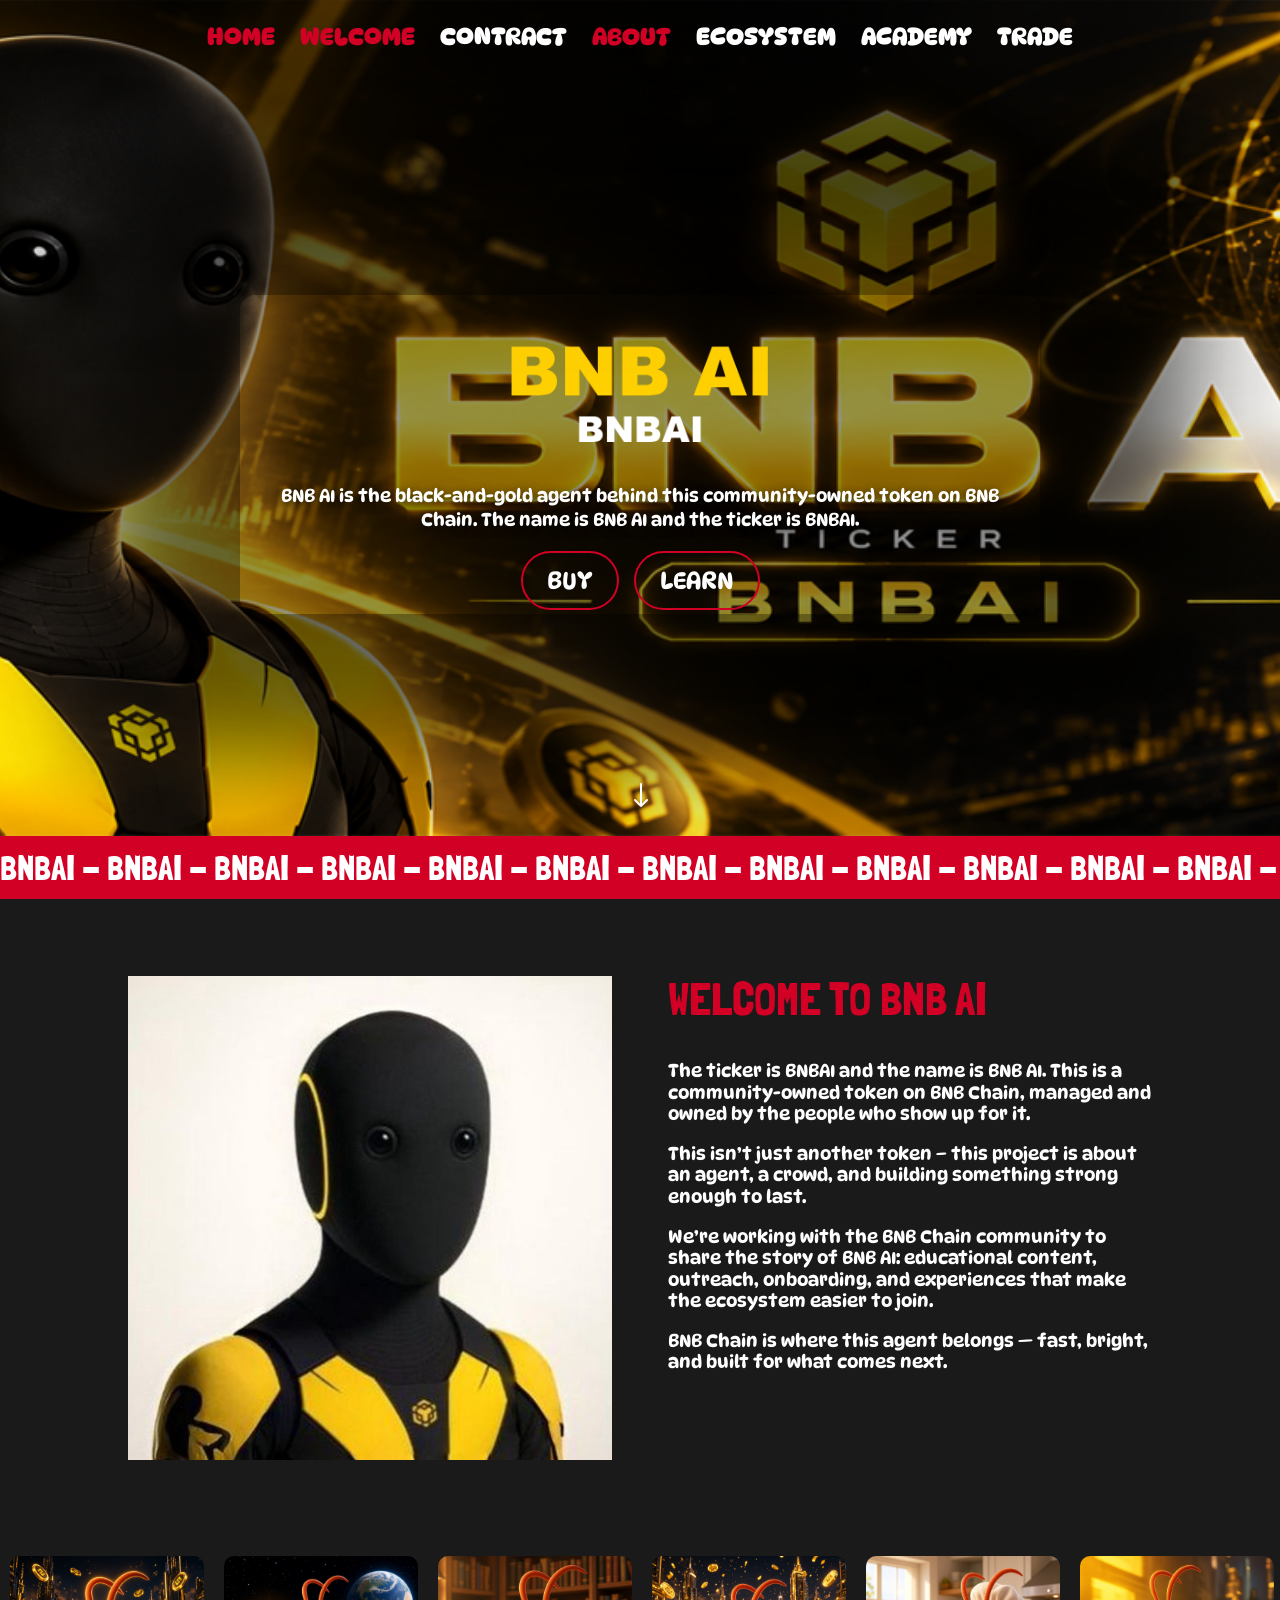
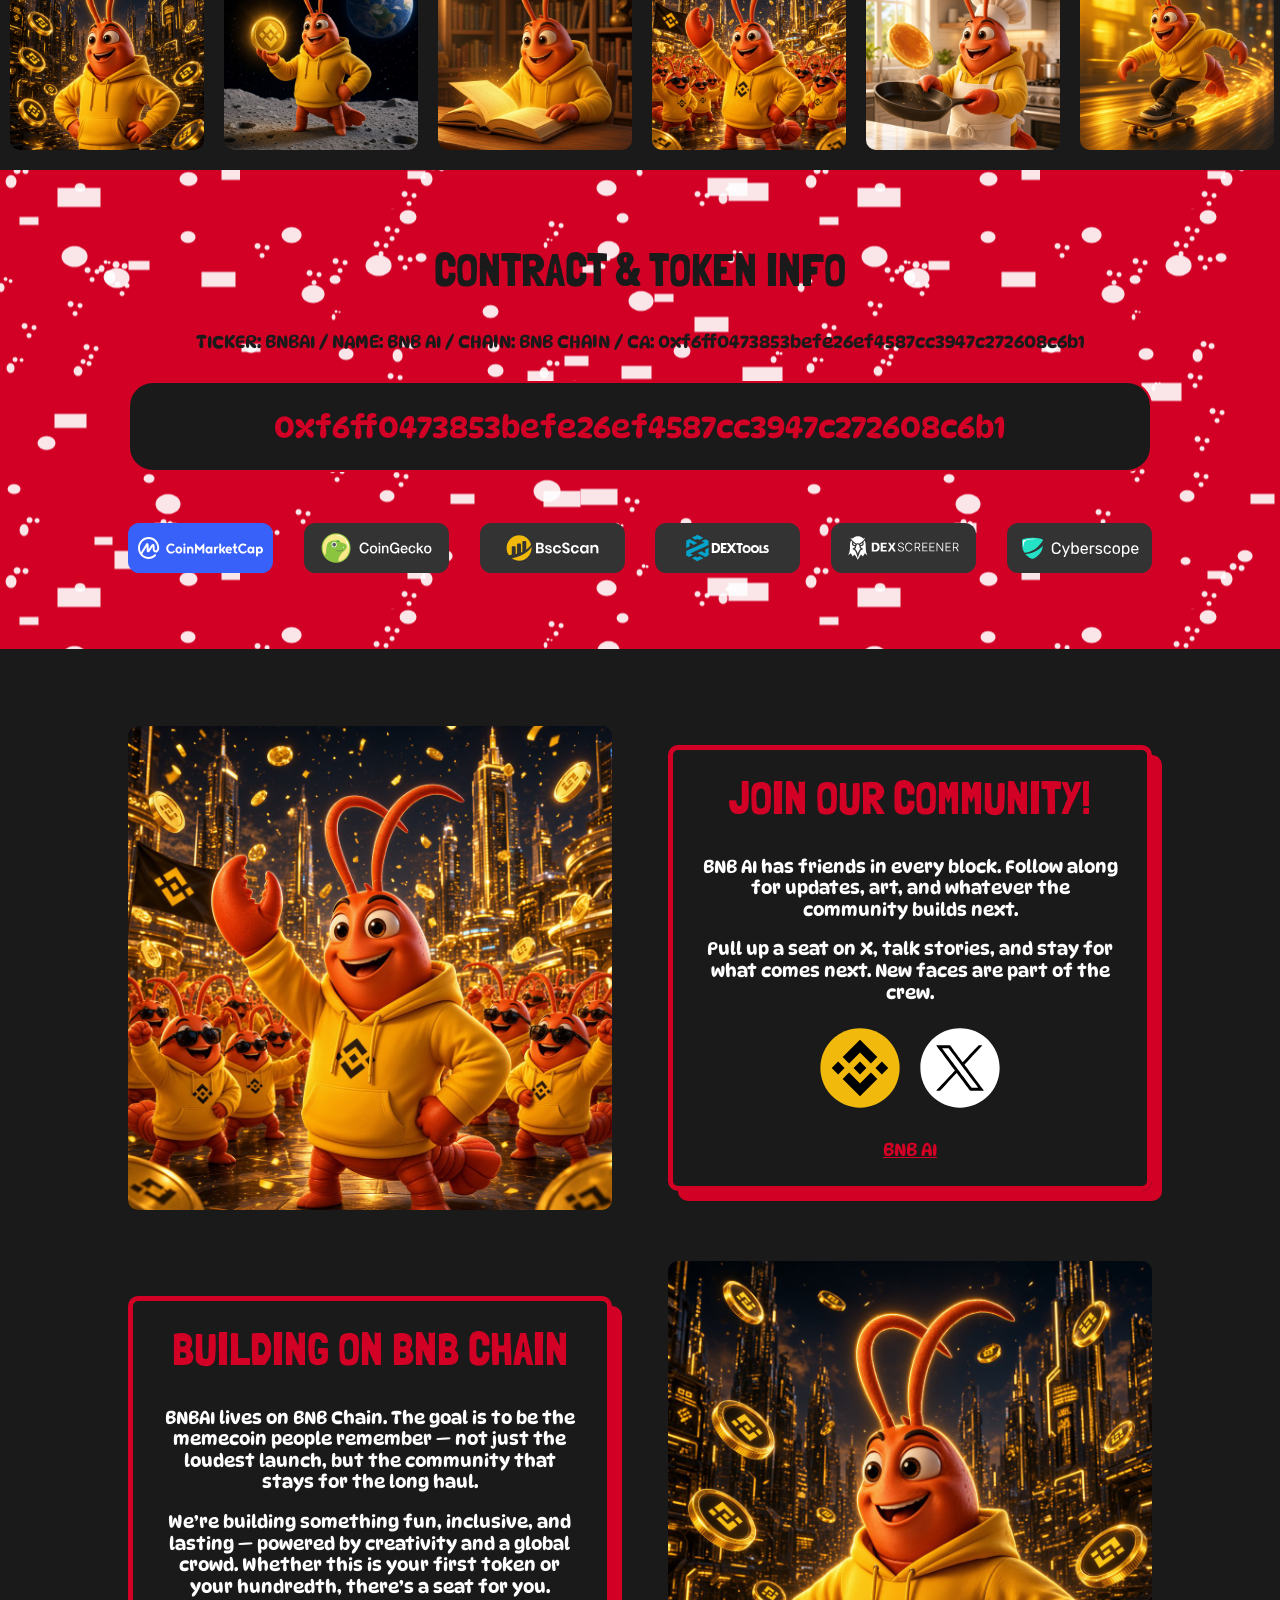
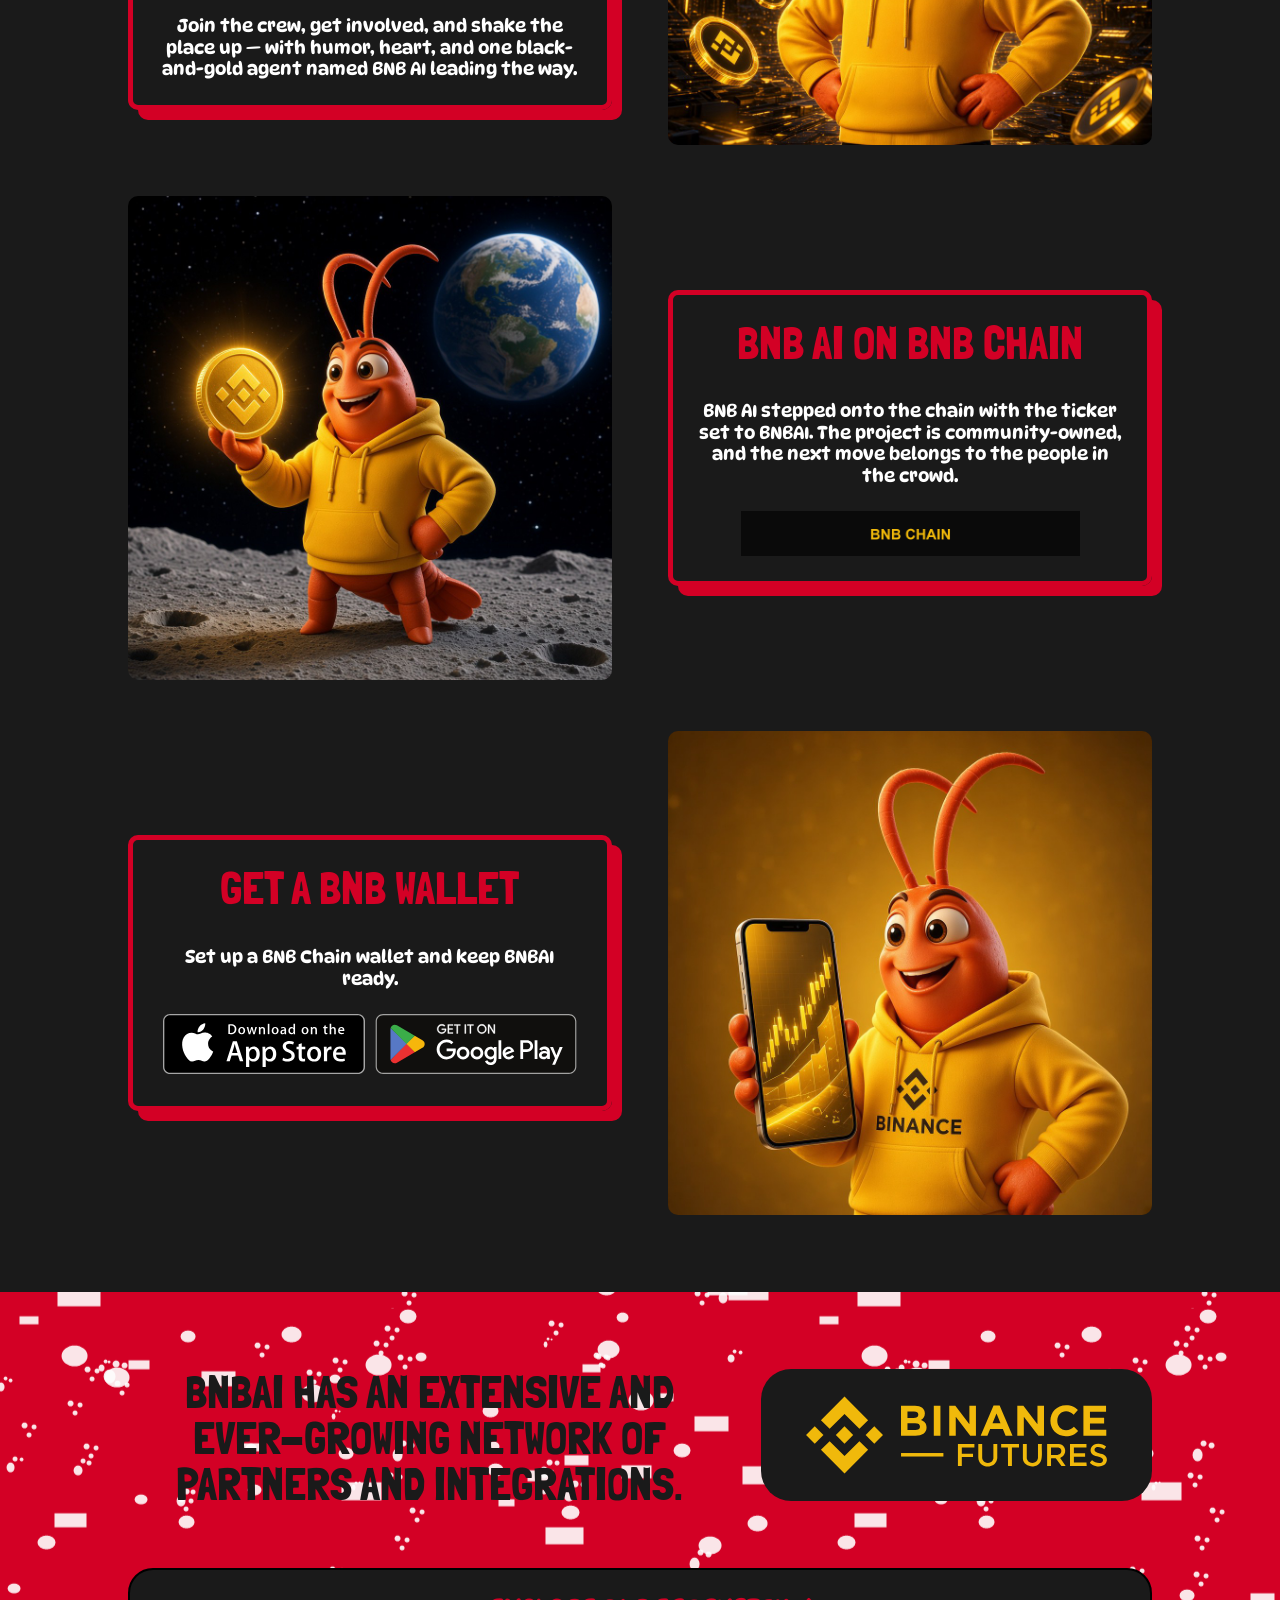
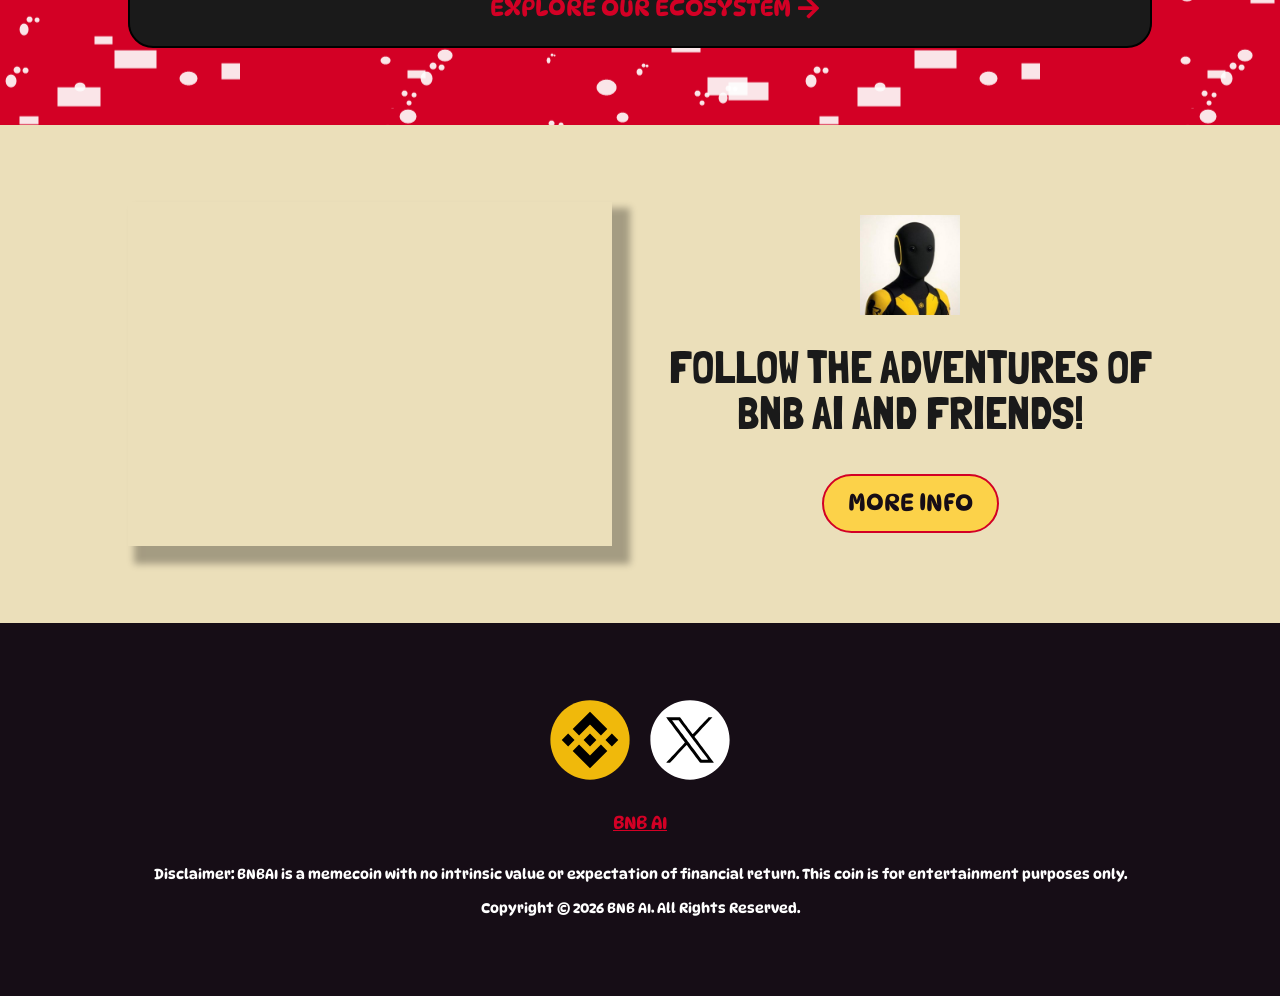
==== index.html @ e4503818 "init" ====
<!DOCTYPE html>
<html lang="en-US">
<head>
	<meta charset="UTF-8" />
<meta http-equiv="X-UA-Compatible" content="IE=edge">
	<link rel="pingback" href="https://firstbroccoli.com/xmlrpc.php" />

	<script type="text/javascript">
		document.documentElement.className = 'js';
	</script>
	
	<title>BNB AI | BNBAI</title><link rel="stylesheet" href="./wp-content/cache/min/1/225ffd4697bfc59f4a7b1bc38393448a.css" media="all" data-minify="1" />
<style id="et-divi-open-sans-inline-css">/* Original: https://fonts.googleapis.com/css?family=Open+Sans:300italic,400italic,600italic,700italic,800italic,400,300,600,700,800&#038;subset=latin,latin-ext&#038;display=swap *//* User Agent: Mozilla/5.0 (Unknown; Linux x86_64) AppleWebKit/538.1 (KHTML, like Gecko) Safari/538.1 Daum/4.1 */@font-face {font-family: 'Open Sans';font-style: italic;font-weight: 300;font-stretch: normal;font-display: swap;src: url(./fonts.gstatic.com/s/opensans/v44/memQYaGs126MiZpBA-UFUIcVXSCEkx2cmqvXlWq8tWZ0Pw86hd0Rk5hkWV4exQ.ttf) format('truetype');}@font-face {font-family: 'Open Sans';font-style: italic;font-weight: 400;font-stretch: normal;font-display: swap;src: url(./fonts.gstatic.com/s/opensans/v44/memQYaGs126MiZpBA-UFUIcVXSCEkx2cmqvXlWq8tWZ0Pw86hd0Rk8ZkWV4exQ.ttf) format('truetype');}@font-face {font-family: 'Open Sans';font-style: italic;font-weight: 600;font-stretch: normal;font-display: swap;src: url(./fonts.gstatic.com/s/opensans/v44/memQYaGs126MiZpBA-UFUIcVXSCEkx2cmqvXlWq8tWZ0Pw86hd0RkxhjWV4exQ.ttf) format('truetype');}@font-face {font-family: 'Open Sans';font-style: italic;font-weight: 700;font-stretch: normal;font-display: swap;src: url(./fonts.gstatic.com/s/opensans/v44/memQYaGs126MiZpBA-UFUIcVXSCEkx2cmqvXlWq8tWZ0Pw86hd0RkyFjWV4exQ.ttf) format('truetype');}@font-face {font-family: 'Open Sans';font-style: italic;font-weight: 800;font-stretch: normal;font-display: swap;src: url(./fonts.gstatic.com/s/opensans/v44/memQYaGs126MiZpBA-UFUIcVXSCEkx2cmqvXlWq8tWZ0Pw86hd0Rk0ZjWV4exQ.ttf) format('truetype');}@font-face {font-family: 'Open Sans';font-style: normal;font-weight: 300;font-stretch: normal;font-display: swap;src: url(./fonts.gstatic.com/s/opensans/v44/memSYaGs126MiZpBA-UvWbX2vVnXBbObj2OVZyOOSr4dVJWUgsiH0B4uaVc.ttf) format('truetype');}@font-face {font-family: 'Open Sans';font-style: normal;font-weight: 400;font-stretch: normal;font-display: swap;src: url(./fonts.gstatic.com/s/opensans/v44/memSYaGs126MiZpBA-UvWbX2vVnXBbObj2OVZyOOSr4dVJWUgsjZ0B4uaVc.ttf) format('truetype');}@font-face {font-family: 'Open Sans';font-style: normal;font-weight: 600;font-stretch: normal;font-display: swap;src: url(./fonts.gstatic.com/s/opensans/v44/memSYaGs126MiZpBA-UvWbX2vVnXBbObj2OVZyOOSr4dVJWUgsgH1x4uaVc.ttf) format('truetype');}@font-face {font-family: 'Open Sans';font-style: normal;font-weight: 700;font-stretch: normal;font-display: swap;src: url(./fonts.gstatic.com/s/opensans/v44/memSYaGs126MiZpBA-UvWbX2vVnXBbObj2OVZyOOSr4dVJWUgsg-1x4uaVc.ttf) format('truetype');}@font-face {font-family: 'Open Sans';font-style: normal;font-weight: 800;font-stretch: normal;font-display: swap;src: url(./fonts.gstatic.com/s/opensans/v44/memSYaGs126MiZpBA-UvWbX2vVnXBbObj2OVZyOOSr4dVJWUgshZ1x4uaVc.ttf) format('truetype');}/* User Agent: Mozilla/5.0 (Windows NT 6.1; WOW64; rv:27.0) Gecko/20100101 Firefox/27.0 */@font-face {font-family: 'Open Sans';font-style: italic;font-weight: 300;font-stretch: normal;font-display: swap;src: url(./fonts.gstatic.com/s/opensans/v44/memQYaGs126MiZpBA-UFUIcVXSCEkx2cmqvXlWq8tWZ0Pw86hd0Rk5hkWV4exg.woff) format('woff');}@font-face {font-family: 'Open Sans';font-style: italic;font-weight: 400;font-stretch: normal;font-display: swap;src: url(./fonts.gstatic.com/s/opensans/v44/memQYaGs126MiZpBA-UFUIcVXSCEkx2cmqvXlWq8tWZ0Pw86hd0Rk8ZkWV4exg.woff) format('woff');}@font-face {font-family: 'Open Sans';font-style: italic;font-weight: 600;font-stretch: normal;font-display: swap;src: url(./fonts.gstatic.com/s/opensans/v44/memQYaGs126MiZpBA-UFUIcVXSCEkx2cmqvXlWq8tWZ0Pw86hd0RkxhjWV4exg.woff) format('woff');}@font-face {font-family: 'Open Sans';font-style: italic;font-weight: 700;font-stretch: normal;font-display: swap;src: url(./fonts.gstatic.com/s/opensans/v44/memQYaGs126MiZpBA-UFUIcVXSCEkx2cmqvXlWq8tWZ0Pw86hd0RkyFjWV4exg.woff) format('woff');}@font-face {font-family: 'Open Sans';font-style: italic;font-weight: 800;font-stretch: normal;font-display: swap;src: url(./fonts.gstatic.com/s/opensans/v44/memQYaGs126MiZpBA-UFUIcVXSCEkx2cmqvXlWq8tWZ0Pw86hd0Rk0ZjWV4exg.woff) format('woff');}@font-face {font-family: 'Open Sans';font-style: normal;font-weight: 300;font-stretch: normal;font-display: swap;src: url(./fonts.gstatic.com/s/opensans/v44/memSYaGs126MiZpBA-UvWbX2vVnXBbObj2OVZyOOSr4dVJWUgsiH0B4uaVQ.woff) format('woff');}@font-face {font-family: 'Open Sans';font-style: normal;font-weight: 400;font-stretch: normal;font-display: swap;src: url(./fonts.gstatic.com/s/opensans/v44/memSYaGs126MiZpBA-UvWbX2vVnXBbObj2OVZyOOSr4dVJWUgsjZ0B4uaVQ.woff) format('woff');}@font-face {font-family: 'Open Sans';font-style: normal;font-weight: 600;font-stretch: normal;font-display: swap;src: url(./fonts.gstatic.com/s/opensans/v44/memSYaGs126MiZpBA-UvWbX2vVnXBbObj2OVZyOOSr4dVJWUgsgH1x4uaVQ.woff) format('woff');}@font-face {font-family: 'Open Sans';font-style: normal;font-weight: 700;font-stretch: normal;font-display: swap;src: url(./fonts.gstatic.com/s/opensans/v44/memSYaGs126MiZpBA-UvWbX2vVnXBbObj2OVZyOOSr4dVJWUgsg-1x4uaVQ.woff) format('woff');}@font-face {font-family: 'Open Sans';font-style: normal;font-weight: 800;font-stretch: normal;font-display: swap;src: url(./fonts.gstatic.com/s/opensans/v44/memSYaGs126MiZpBA-UvWbX2vVnXBbObj2OVZyOOSr4dVJWUgshZ1x4uaVQ.woff) format('woff');}/* User Agent: Mozilla/5.0 (Windows NT 6.3; rv:39.0) Gecko/20100101 Firefox/39.0 */@font-face {font-family: 'Open Sans';font-style: italic;font-weight: 300;font-stretch: normal;font-display: swap;src: url(./fonts.gstatic.com/s/opensans/v44/memQYaGs126MiZpBA-UFUIcVXSCEkx2cmqvXlWq8tWZ0Pw86hd0Rk5hkWV4ewA.woff2) format('woff2');}@font-face {font-family: 'Open Sans';font-style: italic;font-weight: 400;font-stretch: normal;font-display: swap;src: url(./fonts.gstatic.com/s/opensans/v44/memQYaGs126MiZpBA-UFUIcVXSCEkx2cmqvXlWq8tWZ0Pw86hd0Rk8ZkWV4ewA.woff2) format('woff2');}@font-face {font-family: 'Open Sans';font-style: italic;font-weight: 600;font-stretch: normal;font-display: swap;src: url(./fonts.gstatic.com/s/opensans/v44/memQYaGs126MiZpBA-UFUIcVXSCEkx2cmqvXlWq8tWZ0Pw86hd0RkxhjWV4ewA.woff2) format('woff2');}@font-face {font-family: 'Open Sans';font-style: italic;font-weight: 700;font-stretch: normal;font-display: swap;src: url(./fonts.gstatic.com/s/opensans/v44/memQYaGs126MiZpBA-UFUIcVXSCEkx2cmqvXlWq8tWZ0Pw86hd0RkyFjWV4ewA.woff2) format('woff2');}@font-face {font-family: 'Open Sans';font-style: italic;font-weight: 800;font-stretch: normal;font-display: swap;src: url(./fonts.gstatic.com/s/opensans/v44/memQYaGs126MiZpBA-UFUIcVXSCEkx2cmqvXlWq8tWZ0Pw86hd0Rk0ZjWV4ewA.woff2) format('woff2');}@font-face {font-family: 'Open Sans';font-style: normal;font-weight: 300;font-stretch: normal;font-display: swap;src: url(./fonts.gstatic.com/s/opensans/v44/memSYaGs126MiZpBA-UvWbX2vVnXBbObj2OVZyOOSr4dVJWUgsiH0B4uaVI.woff2) format('woff2');}@font-face {font-family: 'Open Sans';font-style: normal;font-weight: 400;font-stretch: normal;font-display: swap;src: url(./fonts.gstatic.com/s/opensans/v44/memSYaGs126MiZpBA-UvWbX2vVnXBbObj2OVZyOOSr4dVJWUgsjZ0B4uaVI.woff2) format('woff2');}@font-face {font-family: 'Open Sans';font-style: normal;font-weight: 600;font-stretch: normal;font-display: swap;src: url(./fonts.gstatic.com/s/opensans/v44/memSYaGs126MiZpBA-UvWbX2vVnXBbObj2OVZyOOSr4dVJWUgsgH1x4uaVI.woff2) format('woff2');}@font-face {font-family: 'Open Sans';font-style: normal;font-weight: 700;font-stretch: normal;font-display: swap;src: url(./fonts.gstatic.com/s/opensans/v44/memSYaGs126MiZpBA-UvWbX2vVnXBbObj2OVZyOOSr4dVJWUgsg-1x4uaVI.woff2) format('woff2');}@font-face {font-family: 'Open Sans';font-style: normal;font-weight: 800;font-stretch: normal;font-display: swap;src: url(./fonts.gstatic.com/s/opensans/v44/memSYaGs126MiZpBA-UvWbX2vVnXBbObj2OVZyOOSr4dVJWUgshZ1x4uaVI.woff2) format('woff2');}</style><style id="et-builder-googlefonts-cached-inline">/* Original: https://fonts.googleapis.com/css?family=Open+Sans:300,regular,500,600,700,800,300italic,italic,500italic,600italic,700italic,800italic|DynaPuff:regular,500,600,700|Londrina+Solid:100,300,regular,900&#038;subset=latin,latin-ext&#038;display=swap *//* User Agent: Mozilla/5.0 (Unknown; Linux x86_64) AppleWebKit/538.1 (KHTML, like Gecko) Safari/538.1 Daum/4.1 */@font-face {font-family: 'DynaPuff';font-style: normal;font-weight: 400;font-stretch: normal;font-display: swap;src: url(./fonts.gstatic.com/s/dynapuff/v9/z7N5dRvsZDIVHbYPMhZJ3HQ83UaSu4uhr7-ZFeoYkgAr1x8RSxYu2YHhTQ.ttf) format('truetype');}@font-face {font-family: 'DynaPuff';font-style: normal;font-weight: 500;font-stretch: normal;font-display: swap;src: url(./fonts.gstatic.com/s/dynapuff/v9/z7N5dRvsZDIVHbYPMhZJ3HQ83UaSu4uhr7-ZFeoYkgAr1x8RSyQu2YHhTQ.ttf) format('truetype');}@font-face {font-family: 'DynaPuff';font-style: normal;font-weight: 600;font-stretch: normal;font-display: swap;src: url(./fonts.gstatic.com/s/dynapuff/v9/z7N5dRvsZDIVHbYPMhZJ3HQ83UaSu4uhr7-ZFeoYkgAr1x8RS8gp2YHhTQ.ttf) format('truetype');}@font-face {font-family: 'DynaPuff';font-style: normal;font-weight: 700;font-stretch: normal;font-display: swap;src: url(./fonts.gstatic.com/s/dynapuff/v9/z7N5dRvsZDIVHbYPMhZJ3HQ83UaSu4uhr7-ZFeoYkgAr1x8RS_Ep2YHhTQ.ttf) format('truetype');}@font-face {font-family: 'Londrina Solid';font-style: normal;font-weight: 100;font-display: swap;src: url(./fonts.gstatic.com/s/londrinasolid/v19/flUjRq6sw40kQEJxWNgkLuudGfs9GBEUtQ.ttf) format('truetype');}@font-face {font-family: 'Londrina Solid';font-style: normal;font-weight: 300;font-display: swap;src: url(./fonts.gstatic.com/s/londrinasolid/v19/flUiRq6sw40kQEJxWNgkLuudGfv1CgYzlZk.ttf) format('truetype');}@font-face {font-family: 'Londrina Solid';font-style: normal;font-weight: 400;font-display: swap;src: url(./fonts.gstatic.com/s/londrinasolid/v19/flUhRq6sw40kQEJxWNgkLuudGfNeKBY.ttf) format('truetype');}@font-face {font-family: 'Londrina Solid';font-style: normal;font-weight: 900;font-display: swap;src: url(./fonts.gstatic.com/s/londrinasolid/v19/flUiRq6sw40kQEJxWNgkLuudGfvdDwYzlZk.ttf) format('truetype');}@font-face {font-family: 'Open Sans';font-style: italic;font-weight: 300;font-stretch: normal;font-display: swap;src: url(./fonts.gstatic.com/s/opensans/v44/memQYaGs126MiZpBA-UFUIcVXSCEkx2cmqvXlWq8tWZ0Pw86hd0Rk5hkWV4exQ.ttf) format('truetype');}@font-face {font-family: 'Open Sans';font-style: italic;font-weight: 400;font-stretch: normal;font-display: swap;src: url(./fonts.gstatic.com/s/opensans/v44/memQYaGs126MiZpBA-UFUIcVXSCEkx2cmqvXlWq8tWZ0Pw86hd0Rk8ZkWV4exQ.ttf) format('truetype');}@font-face {font-family: 'Open Sans';font-style: italic;font-weight: 500;font-stretch: normal;font-display: swap;src: url(./fonts.gstatic.com/s/opensans/v44/memQYaGs126MiZpBA-UFUIcVXSCEkx2cmqvXlWq8tWZ0Pw86hd0Rk_RkWV4exQ.ttf) format('truetype');}@font-face {font-family: 'Open Sans';font-style: italic;font-weight: 600;font-stretch: normal;font-display: swap;src: url(./fonts.gstatic.com/s/opensans/v44/memQYaGs126MiZpBA-UFUIcVXSCEkx2cmqvXlWq8tWZ0Pw86hd0RkxhjWV4exQ.ttf) format('truetype');}@font-face {font-family: 'Open Sans';font-style: italic;font-weight: 700;font-stretch: normal;font-display: swap;src: url(./fonts.gstatic.com/s/opensans/v44/memQYaGs126MiZpBA-UFUIcVXSCEkx2cmqvXlWq8tWZ0Pw86hd0RkyFjWV4exQ.ttf) format('truetype');}@font-face {font-family: 'Open Sans';font-style: italic;font-weight: 800;font-stretch: normal;font-display: swap;src: url(./fonts.gstatic.com/s/opensans/v44/memQYaGs126MiZpBA-UFUIcVXSCEkx2cmqvXlWq8tWZ0Pw86hd0Rk0ZjWV4exQ.ttf) format('truetype');}@font-face {font-family: 'Open Sans';font-style: normal;font-weight: 300;font-stretch: normal;font-display: swap;src: url(./fonts.gstatic.com/s/opensans/v44/memSYaGs126MiZpBA-UvWbX2vVnXBbObj2OVZyOOSr4dVJWUgsiH0B4uaVc.ttf) format('truetype');}@font-face {font-family: 'Open Sans';font-style: normal;font-weight: 400;font-stretch: normal;font-display: swap;src: url(./fonts.gstatic.com/s/opensans/v44/memSYaGs126MiZpBA-UvWbX2vVnXBbObj2OVZyOOSr4dVJWUgsjZ0B4uaVc.ttf) format('truetype');}@font-face {font-family: 'Open Sans';font-style: normal;font-weight: 500;font-stretch: normal;font-display: swap;src: url(./fonts.gstatic.com/s/opensans/v44/memSYaGs126MiZpBA-UvWbX2vVnXBbObj2OVZyOOSr4dVJWUgsjr0B4uaVc.ttf) format('truetype');}@font-face {font-family: 'Open Sans';font-style: normal;font-weight: 600;font-stretch: normal;font-display: swap;src: url(./fonts.gstatic.com/s/opensans/v44/memSYaGs126MiZpBA-UvWbX2vVnXBbObj2OVZyOOSr4dVJWUgsgH1x4uaVc.ttf) format('truetype');}@font-face {font-family: 'Open Sans';font-style: normal;font-weight: 700;font-stretch: normal;font-display: swap;src: url(./fonts.gstatic.com/s/opensans/v44/memSYaGs126MiZpBA-UvWbX2vVnXBbObj2OVZyOOSr4dVJWUgsg-1x4uaVc.ttf) format('truetype');}@font-face {font-family: 'Open Sans';font-style: normal;font-weight: 800;font-stretch: normal;font-display: swap;src: url(./fonts.gstatic.com/s/opensans/v44/memSYaGs126MiZpBA-UvWbX2vVnXBbObj2OVZyOOSr4dVJWUgshZ1x4uaVc.ttf) format('truetype');}/* User Agent: Mozilla/5.0 (Windows NT 6.1; WOW64; rv:27.0) Gecko/20100101 Firefox/27.0 */@font-face {font-family: 'DynaPuff';font-style: normal;font-weight: 400;font-stretch: normal;font-display: swap;src: url(./fonts.gstatic.com/s/dynapuff/v9/z7N5dRvsZDIVHbYPMhZJ3HQ83UaSu4uhr7-ZFeoYkgAr1x8RSxYu2YHhTg.woff) format('woff');}@font-face {font-family: 'DynaPuff';font-style: normal;font-weight: 500;font-stretch: normal;font-display: swap;src: url(./fonts.gstatic.com/s/dynapuff/v9/z7N5dRvsZDIVHbYPMhZJ3HQ83UaSu4uhr7-ZFeoYkgAr1x8RSyQu2YHhTg.woff) format('woff');}@font-face {font-family: 'DynaPuff';font-style: normal;font-weight: 600;font-stretch: normal;font-display: swap;src: url(./fonts.gstatic.com/s/dynapuff/v9/z7N5dRvsZDIVHbYPMhZJ3HQ83UaSu4uhr7-ZFeoYkgAr1x8RS8gp2YHhTg.woff) format('woff');}@font-face {font-family: 'DynaPuff';font-style: normal;font-weight: 700;font-stretch: normal;font-display: swap;src: url(./fonts.gstatic.com/s/dynapuff/v9/z7N5dRvsZDIVHbYPMhZJ3HQ83UaSu4uhr7-ZFeoYkgAr1x8RS_Ep2YHhTg.woff) format('woff');}@font-face {font-family: 'Londrina Solid';font-style: normal;font-weight: 100;font-display: swap;src: url(./fonts.gstatic.com/s/londrinasolid/v19/flUjRq6sw40kQEJxWNgkLuudGfs9GBEUtg.woff) format('woff');}@font-face {font-family: 'Londrina Solid';font-style: normal;font-weight: 300;font-display: swap;src: url(./fonts.gstatic.com/s/londrinasolid/v19/flUiRq6sw40kQEJxWNgkLuudGfv1CgYzlZo.woff) format('woff');}@font-face {font-family: 'Londrina Solid';font-style: normal;font-weight: 400;font-display: swap;src: url(./fonts.gstatic.com/s/londrinasolid/v19/flUhRq6sw40kQEJxWNgkLuudGfNeKBU.woff) format('woff');}@font-face {font-family: 'Londrina Solid';font-style: normal;font-weight: 900;font-display: swap;src: url(./fonts.gstatic.com/s/londrinasolid/v19/flUiRq6sw40kQEJxWNgkLuudGfvdDwYzlZo.woff) format('woff');}@font-face {font-family: 'Open Sans';font-style: italic;font-weight: 300;font-stretch: normal;font-display: swap;src: url(./fonts.gstatic.com/s/opensans/v44/memQYaGs126MiZpBA-UFUIcVXSCEkx2cmqvXlWq8tWZ0Pw86hd0Rk5hkWV4exg.woff) format('woff');}@font-face {font-family: 'Open Sans';font-style: italic;font-weight: 400;font-stretch: normal;font-display: swap;src: url(./fonts.gstatic.com/s/opensans/v44/memQYaGs126MiZpBA-UFUIcVXSCEkx2cmqvXlWq8tWZ0Pw86hd0Rk8ZkWV4exg.woff) format('woff');}@font-face {font-family: 'Open Sans';font-style: italic;font-weight: 500;font-stretch: normal;font-display: swap;src: url(./fonts.gstatic.com/s/opensans/v44/memQYaGs126MiZpBA-UFUIcVXSCEkx2cmqvXlWq8tWZ0Pw86hd0Rk_RkWV4exg.woff) format('woff');}@font-face {font-family: 'Open Sans';font-style: italic;font-weight: 600;font-stretch: normal;font-display: swap;src: url(./fonts.gstatic.com/s/opensans/v44/memQYaGs126MiZpBA-UFUIcVXSCEkx2cmqvXlWq8tWZ0Pw86hd0RkxhjWV4exg.woff) format('woff');}@font-face {font-family: 'Open Sans';font-style: italic;font-weight: 700;font-stretch: normal;font-display: swap;src: url(./fonts.gstatic.com/s/opensans/v44/memQYaGs126MiZpBA-UFUIcVXSCEkx2cmqvXlWq8tWZ0Pw86hd0RkyFjWV4exg.woff) format('woff');}@font-face {font-family: 'Open Sans';font-style: italic;font-weight: 800;font-stretch: normal;font-display: swap;src: url(./fonts.gstatic.com/s/opensans/v44/memQYaGs126MiZpBA-UFUIcVXSCEkx2cmqvXlWq8tWZ0Pw86hd0Rk0ZjWV4exg.woff) format('woff');}@font-face {font-family: 'Open Sans';font-style: normal;font-weight: 300;font-stretch: normal;font-display: swap;src: url(./fonts.gstatic.com/s/opensans/v44/memSYaGs126MiZpBA-UvWbX2vVnXBbObj2OVZyOOSr4dVJWUgsiH0B4uaVQ.woff) format('woff');}@font-face {font-family: 'Open Sans';font-style: normal;font-weight: 400;font-stretch: normal;font-display: swap;src: url(./fonts.gstatic.com/s/opensans/v44/memSYaGs126MiZpBA-UvWbX2vVnXBbObj2OVZyOOSr4dVJWUgsjZ0B4uaVQ.woff) format('woff');}@font-face {font-family: 'Open Sans';font-style: normal;font-weight: 500;font-stretch: normal;font-display: swap;src: url(./fonts.gstatic.com/s/opensans/v44/memSYaGs126MiZpBA-UvWbX2vVnXBbObj2OVZyOOSr4dVJWUgsjr0B4uaVQ.woff) format('woff');}@font-face {font-family: 'Open Sans';font-style: normal;font-weight: 600;font-stretch: normal;font-display: swap;src: url(./fonts.gstatic.com/s/opensans/v44/memSYaGs126MiZpBA-UvWbX2vVnXBbObj2OVZyOOSr4dVJWUgsgH1x4uaVQ.woff) format('woff');}@font-face {font-family: 'Open Sans';font-style: normal;font-weight: 700;font-stretch: normal;font-display: swap;src: url(./fonts.gstatic.com/s/opensans/v44/memSYaGs126MiZpBA-UvWbX2vVnXBbObj2OVZyOOSr4dVJWUgsg-1x4uaVQ.woff) format('woff');}@font-face {font-family: 'Open Sans';font-style: normal;font-weight: 800;font-stretch: normal;font-display: swap;src: url(./fonts.gstatic.com/s/opensans/v44/memSYaGs126MiZpBA-UvWbX2vVnXBbObj2OVZyOOSr4dVJWUgshZ1x4uaVQ.woff) format('woff');}/* User Agent: Mozilla/5.0 (Windows NT 6.3; rv:39.0) Gecko/20100101 Firefox/39.0 */@font-face {font-family: 'DynaPuff';font-style: normal;font-weight: 400;font-stretch: normal;font-display: swap;src: url(./fonts.gstatic.com/s/dynapuff/v9/z7N5dRvsZDIVHbYPMhZJ3HQ83UaSu4uhr7-ZFeoYkgAr1x8RSxYu2YHhSA.woff2) format('woff2');}@font-face {font-family: 'DynaPuff';font-style: normal;font-weight: 500;font-stretch: normal;font-display: swap;src: url(./fonts.gstatic.com/s/dynapuff/v9/z7N5dRvsZDIVHbYPMhZJ3HQ83UaSu4uhr7-ZFeoYkgAr1x8RSyQu2YHhSA.woff2) format('woff2');}@font-face {font-family: 'DynaPuff';font-style: normal;font-weight: 600;font-stretch: normal;font-display: swap;src: url(./fonts.gstatic.com/s/dynapuff/v9/z7N5dRvsZDIVHbYPMhZJ3HQ83UaSu4uhr7-ZFeoYkgAr1x8RS8gp2YHhSA.woff2) format('woff2');}@font-face {font-family: 'DynaPuff';font-style: normal;font-weight: 700;font-stretch: normal;font-display: swap;src: url(./fonts.gstatic.com/s/dynapuff/v9/z7N5dRvsZDIVHbYPMhZJ3HQ83UaSu4uhr7-ZFeoYkgAr1x8RS_Ep2YHhSA.woff2) format('woff2');}@font-face {font-family: 'Londrina Solid';font-style: normal;font-weight: 100;font-display: swap;src: url(./fonts.gstatic.com/s/londrinasolid/v19/flUjRq6sw40kQEJxWNgkLuudGfs9GBEUsA.woff2) format('woff2');}@font-face {font-family: 'Londrina Solid';font-style: normal;font-weight: 300;font-display: swap;src: url(./fonts.gstatic.com/s/londrinasolid/v19/flUiRq6sw40kQEJxWNgkLuudGfv1CgYzlZw.woff2) format('woff2');}@font-face {font-family: 'Londrina Solid';font-style: normal;font-weight: 400;font-display: swap;src: url(./fonts.gstatic.com/s/londrinasolid/v19/flUhRq6sw40kQEJxWNgkLuudGfNeKBM.woff2) format('woff2');}@font-face {font-family: 'Londrina Solid';font-style: normal;font-weight: 900;font-display: swap;src: url(./fonts.gstatic.com/s/londrinasolid/v19/flUiRq6sw40kQEJxWNgkLuudGfvdDwYzlZw.woff2) format('woff2');}@font-face {font-family: 'Open Sans';font-style: italic;font-weight: 300;font-stretch: normal;font-display: swap;src: url(./fonts.gstatic.com/s/opensans/v44/memQYaGs126MiZpBA-UFUIcVXSCEkx2cmqvXlWq8tWZ0Pw86hd0Rk5hkWV4ewA.woff2) format('woff2');}@font-face {font-family: 'Open Sans';font-style: italic;font-weight: 400;font-stretch: normal;font-display: swap;src: url(./fonts.gstatic.com/s/opensans/v44/memQYaGs126MiZpBA-UFUIcVXSCEkx2cmqvXlWq8tWZ0Pw86hd0Rk8ZkWV4ewA.woff2) format('woff2');}@font-face {font-family: 'Open Sans';font-style: italic;font-weight: 500;font-stretch: normal;font-display: swap;src: url(./fonts.gstatic.com/s/opensans/v44/memQYaGs126MiZpBA-UFUIcVXSCEkx2cmqvXlWq8tWZ0Pw86hd0Rk_RkWV4ewA.woff2) format('woff2');}@font-face {font-family: 'Open Sans';font-style: italic;font-weight: 600;font-stretch: normal;font-display: swap;src: url(./fonts.gstatic.com/s/opensans/v44/memQYaGs126MiZpBA-UFUIcVXSCEkx2cmqvXlWq8tWZ0Pw86hd0RkxhjWV4ewA.woff2) format('woff2');}@font-face {font-family: 'Open Sans';font-style: italic;font-weight: 700;font-stretch: normal;font-display: swap;src: url(./fonts.gstatic.com/s/opensans/v44/memQYaGs126MiZpBA-UFUIcVXSCEkx2cmqvXlWq8tWZ0Pw86hd0RkyFjWV4ewA.woff2) format('woff2');}@font-face {font-family: 'Open Sans';font-style: italic;font-weight: 800;font-stretch: normal;font-display: swap;src: url(./fonts.gstatic.com/s/opensans/v44/memQYaGs126MiZpBA-UFUIcVXSCEkx2cmqvXlWq8tWZ0Pw86hd0Rk0ZjWV4ewA.woff2) format('woff2');}@font-face {font-family: 'Open Sans';font-style: normal;font-weight: 300;font-stretch: normal;font-display: swap;src: url(./fonts.gstatic.com/s/opensans/v44/memSYaGs126MiZpBA-UvWbX2vVnXBbObj2OVZyOOSr4dVJWUgsiH0B4uaVI.woff2) format('woff2');}@font-face {font-family: 'Open Sans';font-style: normal;font-weight: 400;font-stretch: normal;font-display: swap;src: url(./fonts.gstatic.com/s/opensans/v44/memSYaGs126MiZpBA-UvWbX2vVnXBbObj2OVZyOOSr4dVJWUgsjZ0B4uaVI.woff2) format('woff2');}@font-face {font-family: 'Open Sans';font-style: normal;font-weight: 500;font-stretch: normal;font-display: swap;src: url(./fonts.gstatic.com/s/opensans/v44/memSYaGs126MiZpBA-UvWbX2vVnXBbObj2OVZyOOSr4dVJWUgsjr0B4uaVI.woff2) format('woff2');}@font-face {font-family: 'Open Sans';font-style: normal;font-weight: 600;font-stretch: normal;font-display: swap;src: url(./fonts.gstatic.com/s/opensans/v44/memSYaGs126MiZpBA-UvWbX2vVnXBbObj2OVZyOOSr4dVJWUgsgH1x4uaVI.woff2) format('woff2');}@font-face {font-family: 'Open Sans';font-style: normal;font-weight: 700;font-stretch: normal;font-display: swap;src: url(./fonts.gstatic.com/s/opensans/v44/memSYaGs126MiZpBA-UvWbX2vVnXBbObj2OVZyOOSr4dVJWUgsg-1x4uaVI.woff2) format('woff2');}@font-face {font-family: 'Open Sans';font-style: normal;font-weight: 800;font-stretch: normal;font-display: swap;src: url(./fonts.gstatic.com/s/opensans/v44/memSYaGs126MiZpBA-UvWbX2vVnXBbObj2OVZyOOSr4dVJWUgshZ1x4uaVI.woff2) format('woff2');}</style><meta name='robots' content='max-image-preview:large' />
<script type="text/javascript">
			let jqueryParams=[],jQuery=function(r){return jqueryParams=[...jqueryParams,r],jQuery},$=function(r){return jqueryParams=[...jqueryParams,r],$};window.jQuery=jQuery,window.$=jQuery;let customHeadScripts=!1;jQuery.fn=jQuery.prototype={},$.fn=jQuery.prototype={},jQuery.noConflict=function(r){if(window.jQuery)return jQuery=window.jQuery,$=window.jQuery,customHeadScripts=!0,jQuery.noConflict},jQuery.ready=function(r){jqueryParams=[...jqueryParams,r]},$.ready=function(r){jqueryParams=[...jqueryParams,r]},jQuery.load=function(r){jqueryParams=[...jqueryParams,r]},$.load=function(r){jqueryParams=[...jqueryParams,r]},jQuery.fn.ready=function(r){jqueryParams=[...jqueryParams,r]},$.fn.ready=function(r){jqueryParams=[...jqueryParams,r]};</script>
<link rel="alternate" type="application/rss+xml" title="firstbroccoli.com &raquo; Feed" href="https://firstbroccoli.com/feed/" />
<link rel="alternate" type="application/rss+xml" title="firstbroccoli.com &raquo; Comments Feed" href="https://firstbroccoli.com/comments/feed/" />
<meta content="Divi v.4.27.4" name="generator"/><style id='wp-emoji-styles-inline-css' type='text/css'>

	img.wp-smiley, img.emoji {
		display: inline !important;
		border: none !important;
		box-shadow: none !important;
		height: 1em !important;
		width: 1em !important;
		margin: 0 0.07em !important;
		vertical-align: -0.1em !important;
		background: none !important;
		padding: 0 !important;
	}
</style>
<style id='wp-block-library-theme-inline-css' type='text/css'>
.wp-block-audio :where(figcaption){color:#555;font-size:13px;text-align:center}.is-dark-theme .wp-block-audio :where(figcaption){color:#ffffffa6}.wp-block-audio{margin:0 0 1em}.wp-block-code{border:1px solid #ccc;border-radius:4px;font-family:Menlo,Consolas,monaco,monospace;padding:.8em 1em}.wp-block-embed :where(figcaption){color:#555;font-size:13px;text-align:center}.is-dark-theme .wp-block-embed :where(figcaption){color:#ffffffa6}.wp-block-embed{margin:0 0 1em}.blocks-gallery-caption{color:#555;font-size:13px;text-align:center}.is-dark-theme .blocks-gallery-caption{color:#ffffffa6}:root :where(.wp-block-image figcaption){color:#555;font-size:13px;text-align:center}.is-dark-theme :root :where(.wp-block-image figcaption){color:#ffffffa6}.wp-block-image{margin:0 0 1em}.wp-block-pullquote{border-bottom:4px solid;border-top:4px solid;color:currentColor;margin-bottom:1.75em}.wp-block-pullquote cite,.wp-block-pullquote footer,.wp-block-pullquote__citation{color:currentColor;font-size:.8125em;font-style:normal;text-transform:uppercase}.wp-block-quote{border-left:.25em solid;margin:0 0 1.75em;padding-left:1em}.wp-block-quote cite,.wp-block-quote footer{color:currentColor;font-size:.8125em;font-style:normal;position:relative}.wp-block-quote:where(.has-text-align-right){border-left:none;border-right:.25em solid;padding-left:0;padding-right:1em}.wp-block-quote:where(.has-text-align-center){border:none;padding-left:0}.wp-block-quote.is-large,.wp-block-quote.is-style-large,.wp-block-quote:where(.is-style-plain){border:none}.wp-block-search .wp-block-search__label{font-weight:700}.wp-block-search__button{border:1px solid #ccc;padding:.375em .625em}:where(.wp-block-group.has-background){padding:1.25em 2.375em}.wp-block-separator.has-css-opacity{opacity:.4}.wp-block-separator{border:none;border-bottom:2px solid;margin-left:auto;margin-right:auto}.wp-block-separator.has-alpha-channel-opacity{opacity:1}.wp-block-separator:not(.is-style-wide):not(.is-style-dots){width:100px}.wp-block-separator.has-background:not(.is-style-dots){border-bottom:none;height:1px}.wp-block-separator.has-background:not(.is-style-wide):not(.is-style-dots){height:2px}.wp-block-table{margin:0 0 1em}.wp-block-table td,.wp-block-table th{word-break:normal}.wp-block-table :where(figcaption){color:#555;font-size:13px;text-align:center}.is-dark-theme .wp-block-table :where(figcaption){color:#ffffffa6}.wp-block-video :where(figcaption){color:#555;font-size:13px;text-align:center}.is-dark-theme .wp-block-video :where(figcaption){color:#ffffffa6}.wp-block-video{margin:0 0 1em}:root :where(.wp-block-template-part.has-background){margin-bottom:0;margin-top:0;padding:1.25em 2.375em}
</style>
<style id='global-styles-inline-css' type='text/css'>
:root{--wp--preset--aspect-ratio--square: 1;--wp--preset--aspect-ratio--4-3: 4/3;--wp--preset--aspect-ratio--3-4: 3/4;--wp--preset--aspect-ratio--3-2: 3/2;--wp--preset--aspect-ratio--2-3: 2/3;--wp--preset--aspect-ratio--16-9: 16/9;--wp--preset--aspect-ratio--9-16: 9/16;--wp--preset--color--black: #000000;--wp--preset--color--cyan-bluish-gray: #abb8c3;--wp--preset--color--white: #ffffff;--wp--preset--color--pale-pink: #f78da7;--wp--preset--color--vivid-red: #cf2e2e;--wp--preset--color--luminous-vivid-orange: #ff6900;--wp--preset--color--luminous-vivid-amber: #fcb900;--wp--preset--color--light-green-cyan: #7bdcb5;--wp--preset--color--vivid-green-cyan: #00d084;--wp--preset--color--pale-cyan-blue: #8ed1fc;--wp--preset--color--vivid-cyan-blue: #0693e3;--wp--preset--color--vivid-purple: #9b51e0;--wp--preset--gradient--vivid-cyan-blue-to-vivid-purple: linear-gradient(135deg,rgba(6,147,227,1) 0%,rgb(155,81,224) 100%);--wp--preset--gradient--light-green-cyan-to-vivid-green-cyan: linear-gradient(135deg,rgb(122,220,180) 0%,rgb(0,208,130) 100%);--wp--preset--gradient--luminous-vivid-amber-to-luminous-vivid-orange: linear-gradient(135deg,rgba(252,185,0,1) 0%,rgba(255,105,0,1) 100%);--wp--preset--gradient--luminous-vivid-orange-to-vivid-red: linear-gradient(135deg,rgba(255,105,0,1) 0%,rgb(207,46,46) 100%);--wp--preset--gradient--very-light-gray-to-cyan-bluish-gray: linear-gradient(135deg,rgb(238,238,238) 0%,rgb(169,184,195) 100%);--wp--preset--gradient--cool-to-warm-spectrum: linear-gradient(135deg,rgb(74,234,220) 0%,rgb(151,120,209) 20%,rgb(207,42,186) 40%,rgb(238,44,130) 60%,rgb(251,105,98) 80%,rgb(254,248,76) 100%);--wp--preset--gradient--blush-light-purple: linear-gradient(135deg,rgb(255,206,236) 0%,rgb(152,150,240) 100%);--wp--preset--gradient--blush-bordeaux: linear-gradient(135deg,rgb(254,205,165) 0%,rgb(254,45,45) 50%,rgb(107,0,62) 100%);--wp--preset--gradient--luminous-dusk: linear-gradient(135deg,rgb(255,203,112) 0%,rgb(199,81,192) 50%,rgb(65,88,208) 100%);--wp--preset--gradient--pale-ocean: linear-gradient(135deg,rgb(255,245,203) 0%,rgb(182,227,212) 50%,rgb(51,167,181) 100%);--wp--preset--gradient--electric-grass: linear-gradient(135deg,rgb(202,248,128) 0%,rgb(113,206,126) 100%);--wp--preset--gradient--midnight: linear-gradient(135deg,rgb(2,3,129) 0%,rgb(40,116,252) 100%);--wp--preset--font-size--small: 13px;--wp--preset--font-size--medium: 20px;--wp--preset--font-size--large: 36px;--wp--preset--font-size--x-large: 42px;--wp--preset--spacing--20: 0.44rem;--wp--preset--spacing--30: 0.67rem;--wp--preset--spacing--40: 1rem;--wp--preset--spacing--50: 1.5rem;--wp--preset--spacing--60: 2.25rem;--wp--preset--spacing--70: 3.38rem;--wp--preset--spacing--80: 5.06rem;--wp--preset--shadow--natural: 6px 6px 9px rgba(0, 0, 0, 0.2);--wp--preset--shadow--deep: 12px 12px 50px rgba(0, 0, 0, 0.4);--wp--preset--shadow--sharp: 6px 6px 0px rgba(0, 0, 0, 0.2);--wp--preset--shadow--outlined: 6px 6px 0px -3px rgba(255, 255, 255, 1), 6px 6px rgba(0, 0, 0, 1);--wp--preset--shadow--crisp: 6px 6px 0px rgba(0, 0, 0, 1);}:root { --wp--style--global--content-size: 823px;--wp--style--global--wide-size: 1080px; }:where(body) { margin: 0; }.wp-site-blocks > .alignleft { float: left; margin-right: 2em; }.wp-site-blocks > .alignright { float: right; margin-left: 2em; }.wp-site-blocks > .aligncenter { justify-content: center; margin-left: auto; margin-right: auto; }:where(.is-layout-flex){gap: 0.5em;}:where(.is-layout-grid){gap: 0.5em;}.is-layout-flow > .alignleft{float: left;margin-inline-start: 0;margin-inline-end: 2em;}.is-layout-flow > .alignright{float: right;margin-inline-start: 2em;margin-inline-end: 0;}.is-layout-flow > .aligncenter{margin-left: auto !important;margin-right: auto !important;}.is-layout-constrained > .alignleft{float: left;margin-inline-start: 0;margin-inline-end: 2em;}.is-layout-constrained > .alignright{float: right;margin-inline-start: 2em;margin-inline-end: 0;}.is-layout-constrained > .aligncenter{margin-left: auto !important;margin-right: auto !important;}.is-layout-constrained > :where(:not(.alignleft):not(.alignright):not(.alignfull)){max-width: var(--wp--style--global--content-size);margin-left: auto !important;margin-right: auto !important;}.is-layout-constrained > .alignwide{max-width: var(--wp--style--global--wide-size);}body .is-layout-flex{display: flex;}.is-layout-flex{flex-wrap: wrap;align-items: center;}.is-layout-flex > :is(*, div){margin: 0;}body .is-layout-grid{display: grid;}.is-layout-grid > :is(*, div){margin: 0;}body{padding-top: 0px;padding-right: 0px;padding-bottom: 0px;padding-left: 0px;}:root :where(.wp-element-button, .wp-block-button__link){background-color: #32373c;border-width: 0;color: #fff;font-family: inherit;font-size: inherit;line-height: inherit;padding: calc(0.667em + 2px) calc(1.333em + 2px);text-decoration: none;}.has-black-color{color: var(--wp--preset--color--black) !important;}.has-cyan-bluish-gray-color{color: var(--wp--preset--color--cyan-bluish-gray) !important;}.has-white-color{color: var(--wp--preset--color--white) !important;}.has-pale-pink-color{color: var(--wp--preset--color--pale-pink) !important;}.has-vivid-red-color{color: var(--wp--preset--color--vivid-red) !important;}.has-luminous-vivid-orange-color{color: var(--wp--preset--color--luminous-vivid-orange) !important;}.has-luminous-vivid-amber-color{color: var(--wp--preset--color--luminous-vivid-amber) !important;}.has-light-green-cyan-color{color: var(--wp--preset--color--light-green-cyan) !important;}.has-vivid-green-cyan-color{color: var(--wp--preset--color--vivid-green-cyan) !important;}.has-pale-cyan-blue-color{color: var(--wp--preset--color--pale-cyan-blue) !important;}.has-vivid-cyan-blue-color{color: var(--wp--preset--color--vivid-cyan-blue) !important;}.has-vivid-purple-color{color: var(--wp--preset--color--vivid-purple) !important;}.has-black-background-color{background-color: var(--wp--preset--color--black) !important;}.has-cyan-bluish-gray-background-color{background-color: var(--wp--preset--color--cyan-bluish-gray) !important;}.has-white-background-color{background-color: var(--wp--preset--color--white) !important;}.has-pale-pink-background-color{background-color: var(--wp--preset--color--pale-pink) !important;}.has-vivid-red-background-color{background-color: var(--wp--preset--color--vivid-red) !important;}.has-luminous-vivid-orange-background-color{background-color: var(--wp--preset--color--luminous-vivid-orange) !important;}.has-luminous-vivid-amber-background-color{background-color: var(--wp--preset--color--luminous-vivid-amber) !important;}.has-light-green-cyan-background-color{background-color: var(--wp--preset--color--light-green-cyan) !important;}.has-vivid-green-cyan-background-color{background-color: var(--wp--preset--color--vivid-green-cyan) !important;}.has-pale-cyan-blue-background-color{background-color: var(--wp--preset--color--pale-cyan-blue) !important;}.has-vivid-cyan-blue-background-color{background-color: var(--wp--preset--color--vivid-cyan-blue) !important;}.has-vivid-purple-background-color{background-color: var(--wp--preset--color--vivid-purple) !important;}.has-black-border-color{border-color: var(--wp--preset--color--black) !important;}.has-cyan-bluish-gray-border-color{border-color: var(--wp--preset--color--cyan-bluish-gray) !important;}.has-white-border-color{border-color: var(--wp--preset--color--white) !important;}.has-pale-pink-border-color{border-color: var(--wp--preset--color--pale-pink) !important;}.has-vivid-red-border-color{border-color: var(--wp--preset--color--vivid-red) !important;}.has-luminous-vivid-orange-border-color{border-color: var(--wp--preset--color--luminous-vivid-orange) !important;}.has-luminous-vivid-amber-border-color{border-color: var(--wp--preset--color--luminous-vivid-amber) !important;}.has-light-green-cyan-border-color{border-color: var(--wp--preset--color--light-green-cyan) !important;}.has-vivid-green-cyan-border-color{border-color: var(--wp--preset--color--vivid-green-cyan) !important;}.has-pale-cyan-blue-border-color{border-color: var(--wp--preset--color--pale-cyan-blue) !important;}.has-vivid-cyan-blue-border-color{border-color: var(--wp--preset--color--vivid-cyan-blue) !important;}.has-vivid-purple-border-color{border-color: var(--wp--preset--color--vivid-purple) !important;}.has-vivid-cyan-blue-to-vivid-purple-gradient-background{background: var(--wp--preset--gradient--vivid-cyan-blue-to-vivid-purple) !important;}.has-light-green-cyan-to-vivid-green-cyan-gradient-background{background: var(--wp--preset--gradient--light-green-cyan-to-vivid-green-cyan) !important;}.has-luminous-vivid-amber-to-luminous-vivid-orange-gradient-background{background: var(--wp--preset--gradient--luminous-vivid-amber-to-luminous-vivid-orange) !important;}.has-luminous-vivid-orange-to-vivid-red-gradient-background{background: var(--wp--preset--gradient--luminous-vivid-orange-to-vivid-red) !important;}.has-very-light-gray-to-cyan-bluish-gray-gradient-background{background: var(--wp--preset--gradient--very-light-gray-to-cyan-bluish-gray) !important;}.has-cool-to-warm-spectrum-gradient-background{background: var(--wp--preset--gradient--cool-to-warm-spectrum) !important;}.has-blush-light-purple-gradient-background{background: var(--wp--preset--gradient--blush-light-purple) !important;}.has-blush-bordeaux-gradient-background{background: var(--wp--preset--gradient--blush-bordeaux) !important;}.has-luminous-dusk-gradient-background{background: var(--wp--preset--gradient--luminous-dusk) !important;}.has-pale-ocean-gradient-background{background: var(--wp--preset--gradient--pale-ocean) !important;}.has-electric-grass-gradient-background{background: var(--wp--preset--gradient--electric-grass) !important;}.has-midnight-gradient-background{background: var(--wp--preset--gradient--midnight) !important;}.has-small-font-size{font-size: var(--wp--preset--font-size--small) !important;}.has-medium-font-size{font-size: var(--wp--preset--font-size--medium) !important;}.has-large-font-size{font-size: var(--wp--preset--font-size--large) !important;}.has-x-large-font-size{font-size: var(--wp--preset--font-size--x-large) !important;}
:where(.wp-block-post-template.is-layout-flex){gap: 1.25em;}:where(.wp-block-post-template.is-layout-grid){gap: 1.25em;}
:where(.wp-block-columns.is-layout-flex){gap: 2em;}:where(.wp-block-columns.is-layout-grid){gap: 2em;}
:root :where(.wp-block-pullquote){font-size: 1.5em;line-height: 1.6;}
</style>







<style id='divi-dynamic-critical-inline-css' type='text/css'>
@font-face{font-family:ETmodules;font-display:block;src:url(./wp-content/themes/Divi/core/admin/fonts/modules/all/modules.eot);src:url(./wp-content/themes/Divi/core/admin/fonts/modules/all/modules.eot#iefix) format("embedded-opentype"),url(./wp-content/themes/Divi/core/admin/fonts/modules/all/modules.woff) format("woff"),url(./wp-content/themes/Divi/core/admin/fonts/modules/all/modules.ttf) format("truetype"),url(./wp-content/themes/Divi/core/admin/fonts/modules/all/modules.svg#ETmodules) format("svg");font-weight:400;font-style:normal}
@font-face{font-family:FontAwesome;font-style:normal;font-weight:400;font-display:block;src:url(./wp-content/themes/Divi/core/admin/fonts/fontawesome/fa-regular-400.eot);src:url(./wp-content/themes/Divi/core/admin/fonts/fontawesome/fa-regular-400.eot#iefix) format("embedded-opentype"),url(./wp-content/themes/Divi/core/admin/fonts/fontawesome/fa-regular-400.woff2) format("woff2"),url(./wp-content/themes/Divi/core/admin/fonts/fontawesome/fa-regular-400.woff) format("woff"),url(./wp-content/themes/Divi/core/admin/fonts/fontawesome/fa-regular-400.ttf) format("truetype"),url(./wp-content/themes/Divi/core/admin/fonts/fontawesome/fa-regular-400.svg#fontawesome) format("svg")}@font-face{font-family:FontAwesome;font-style:normal;font-weight:900;font-display:block;src:url(./wp-content/themes/Divi/core/admin/fonts/fontawesome/fa-solid-900.eot);src:url(./wp-content/themes/Divi/core/admin/fonts/fontawesome/fa-solid-900.eot#iefix) format("embedded-opentype"),url(./wp-content/themes/Divi/core/admin/fonts/fontawesome/fa-solid-900.woff2) format("woff2"),url(./wp-content/themes/Divi/core/admin/fonts/fontawesome/fa-solid-900.woff) format("woff"),url(./wp-content/themes/Divi/core/admin/fonts/fontawesome/fa-solid-900.ttf) format("truetype"),url(./wp-content/themes/Divi/core/admin/fonts/fontawesome/fa-solid-900.svg#fontawesome) format("svg")}@font-face{font-family:FontAwesome;font-style:normal;font-weight:400;font-display:block;src:url(./wp-content/themes/Divi/core/admin/fonts/fontawesome/fa-brands-400.eot);src:url(./wp-content/themes/Divi/core/admin/fonts/fontawesome/fa-brands-400.eot#iefix) format("embedded-opentype"),url(./wp-content/themes/Divi/core/admin/fonts/fontawesome/fa-brands-400.woff2) format("woff2"),url(./wp-content/themes/Divi/core/admin/fonts/fontawesome/fa-brands-400.woff) format("woff"),url(./wp-content/themes/Divi/core/admin/fonts/fontawesome/fa-brands-400.ttf) format("truetype"),url(./wp-content/themes/Divi/core/admin/fonts/fontawesome/fa-brands-400.svg#fontawesome) format("svg")}
@media (min-width:981px){.et_pb_gutters3 .et_pb_column,.et_pb_gutters3.et_pb_row .et_pb_column{margin-right:5.5%}.et_pb_gutters3 .et_pb_column_4_4,.et_pb_gutters3.et_pb_row .et_pb_column_4_4{width:100%}.et_pb_gutters3 .et_pb_column_4_4 .et_pb_module,.et_pb_gutters3.et_pb_row .et_pb_column_4_4 .et_pb_module{margin-bottom:2.75%}.et_pb_gutters3 .et_pb_column_3_4,.et_pb_gutters3.et_pb_row .et_pb_column_3_4{width:73.625%}.et_pb_gutters3 .et_pb_column_3_4 .et_pb_module,.et_pb_gutters3.et_pb_row .et_pb_column_3_4 .et_pb_module{margin-bottom:3.735%}.et_pb_gutters3 .et_pb_column_2_3,.et_pb_gutters3.et_pb_row .et_pb_column_2_3{width:64.833%}.et_pb_gutters3 .et_pb_column_2_3 .et_pb_module,.et_pb_gutters3.et_pb_row .et_pb_column_2_3 .et_pb_module{margin-bottom:4.242%}.et_pb_gutters3 .et_pb_column_3_5,.et_pb_gutters3.et_pb_row .et_pb_column_3_5{width:57.8%}.et_pb_gutters3 .et_pb_column_3_5 .et_pb_module,.et_pb_gutters3.et_pb_row .et_pb_column_3_5 .et_pb_module{margin-bottom:4.758%}.et_pb_gutters3 .et_pb_column_1_2,.et_pb_gutters3.et_pb_row .et_pb_column_1_2{width:47.25%}.et_pb_gutters3 .et_pb_column_1_2 .et_pb_module,.et_pb_gutters3.et_pb_row .et_pb_column_1_2 .et_pb_module{margin-bottom:5.82%}.et_pb_gutters3 .et_pb_column_2_5,.et_pb_gutters3.et_pb_row .et_pb_column_2_5{width:36.7%}.et_pb_gutters3 .et_pb_column_2_5 .et_pb_module,.et_pb_gutters3.et_pb_row .et_pb_column_2_5 .et_pb_module{margin-bottom:7.493%}.et_pb_gutters3 .et_pb_column_1_3,.et_pb_gutters3.et_pb_row .et_pb_column_1_3{width:29.6667%}.et_pb_gutters3 .et_pb_column_1_3 .et_pb_module,.et_pb_gutters3.et_pb_row .et_pb_column_1_3 .et_pb_module{margin-bottom:9.27%}.et_pb_gutters3 .et_pb_column_1_4,.et_pb_gutters3.et_pb_row .et_pb_column_1_4{width:20.875%}.et_pb_gutters3 .et_pb_column_1_4 .et_pb_module,.et_pb_gutters3.et_pb_row .et_pb_column_1_4 .et_pb_module{margin-bottom:13.174%}.et_pb_gutters3 .et_pb_column_1_5,.et_pb_gutters3.et_pb_row .et_pb_column_1_5{width:15.6%}.et_pb_gutters3 .et_pb_column_1_5 .et_pb_module,.et_pb_gutters3.et_pb_row .et_pb_column_1_5 .et_pb_module{margin-bottom:17.628%}.et_pb_gutters3 .et_pb_column_1_6,.et_pb_gutters3.et_pb_row .et_pb_column_1_6{width:12.0833%}.et_pb_gutters3 .et_pb_column_1_6 .et_pb_module,.et_pb_gutters3.et_pb_row .et_pb_column_1_6 .et_pb_module{margin-bottom:22.759%}.et_pb_gutters3 .et_full_width_page.woocommerce-page ul.products li.product{width:20.875%;margin-right:5.5%;margin-bottom:5.5%}.et_pb_gutters3.et_left_sidebar.woocommerce-page #main-content ul.products li.product,.et_pb_gutters3.et_right_sidebar.woocommerce-page #main-content ul.products li.product{width:28.353%;margin-right:7.47%}.et_pb_gutters3.et_left_sidebar.woocommerce-page #main-content ul.products.columns-1 li.product,.et_pb_gutters3.et_right_sidebar.woocommerce-page #main-content ul.products.columns-1 li.product{width:100%;margin-right:0}.et_pb_gutters3.et_left_sidebar.woocommerce-page #main-content ul.products.columns-2 li.product,.et_pb_gutters3.et_right_sidebar.woocommerce-page #main-content ul.products.columns-2 li.product{width:48%;margin-right:4%}.et_pb_gutters3.et_left_sidebar.woocommerce-page #main-content ul.products.columns-2 li:nth-child(2n+2),.et_pb_gutters3.et_right_sidebar.woocommerce-page #main-content ul.products.columns-2 li:nth-child(2n+2){margin-right:0}.et_pb_gutters3.et_left_sidebar.woocommerce-page #main-content ul.products.columns-2 li:nth-child(3n+1),.et_pb_gutters3.et_right_sidebar.woocommerce-page #main-content ul.products.columns-2 li:nth-child(3n+1){clear:none}}
@media (min-width:981px){.et_pb_gutter.et_pb_gutters2 #left-area{width:77.25%}.et_pb_gutter.et_pb_gutters2 #sidebar{width:22.75%}.et_pb_gutters2.et_right_sidebar #left-area{padding-right:3%}.et_pb_gutters2.et_left_sidebar #left-area{padding-left:3%}.et_pb_gutter.et_pb_gutters2.et_right_sidebar #main-content .container:before{right:22.75%!important}.et_pb_gutter.et_pb_gutters2.et_left_sidebar #main-content .container:before{left:22.75%!important}.et_pb_gutters2 .et_pb_column,.et_pb_gutters2.et_pb_row .et_pb_column{margin-right:3%}.et_pb_gutters2 .et_pb_column_4_4,.et_pb_gutters2.et_pb_row .et_pb_column_4_4{width:100%}.et_pb_gutters2 .et_pb_column_4_4 .et_pb_module,.et_pb_gutters2.et_pb_row .et_pb_column_4_4 .et_pb_module{margin-bottom:1.5%}.et_pb_gutters2 .et_pb_column_3_4,.et_pb_gutters2.et_pb_row .et_pb_column_3_4{width:74.25%}.et_pb_gutters2 .et_pb_column_3_4 .et_pb_module,.et_pb_gutters2.et_pb_row .et_pb_column_3_4 .et_pb_module{margin-bottom:2.02%}.et_pb_gutters2 .et_pb_column_2_3,.et_pb_gutters2.et_pb_row .et_pb_column_2_3{width:65.667%}.et_pb_gutters2 .et_pb_column_2_3 .et_pb_module,.et_pb_gutters2.et_pb_row .et_pb_column_2_3 .et_pb_module{margin-bottom:2.284%}.et_pb_gutters2 .et_pb_column_3_5,.et_pb_gutters2.et_pb_row .et_pb_column_3_5{width:58.8%}.et_pb_gutters2 .et_pb_column_3_5 .et_pb_module,.et_pb_gutters2.et_pb_row .et_pb_column_3_5 .et_pb_module{margin-bottom:2.551%}.et_pb_gutters2 .et_pb_column_1_2,.et_pb_gutters2.et_pb_row .et_pb_column_1_2{width:48.5%}.et_pb_gutters2 .et_pb_column_1_2 .et_pb_module,.et_pb_gutters2.et_pb_row .et_pb_column_1_2 .et_pb_module{margin-bottom:3.093%}.et_pb_gutters2 .et_pb_column_2_5,.et_pb_gutters2.et_pb_row .et_pb_column_2_5{width:38.2%}.et_pb_gutters2 .et_pb_column_2_5 .et_pb_module,.et_pb_gutters2.et_pb_row .et_pb_column_2_5 .et_pb_module{margin-bottom:3.927%}.et_pb_gutters2 .et_pb_column_1_3,.et_pb_gutters2.et_pb_row .et_pb_column_1_3{width:31.3333%}.et_pb_gutters2 .et_pb_column_1_3 .et_pb_module,.et_pb_gutters2.et_pb_row .et_pb_column_1_3 .et_pb_module{margin-bottom:4.787%}.et_pb_gutters2 .et_pb_column_1_4,.et_pb_gutters2.et_pb_row .et_pb_column_1_4{width:22.75%}.et_pb_gutters2 .et_pb_column_1_4 .et_pb_module,.et_pb_gutters2.et_pb_row .et_pb_column_1_4 .et_pb_module{margin-bottom:6.593%}.et_pb_gutters2 .et_pb_column_1_5,.et_pb_gutters2.et_pb_row .et_pb_column_1_5{width:17.6%}.et_pb_gutters2 .et_pb_column_1_5 .et_pb_module,.et_pb_gutters2.et_pb_row .et_pb_column_1_5 .et_pb_module{margin-bottom:8.523%}.et_pb_gutters2 .et_pb_column_1_6,.et_pb_gutters2.et_pb_row .et_pb_column_1_6{width:14.1667%}.et_pb_gutters2 .et_pb_column_1_6 .et_pb_module,.et_pb_gutters2.et_pb_row .et_pb_column_1_6 .et_pb_module{margin-bottom:10.588%}.et_pb_gutters2 .et_full_width_page.woocommerce-page ul.products li.product{width:22.75%;margin-right:3%;margin-bottom:3%}.et_pb_gutters2.et_left_sidebar.woocommerce-page #main-content ul.products li.product,.et_pb_gutters2.et_right_sidebar.woocommerce-page #main-content ul.products li.product{width:30.64%;margin-right:4.04%}}
#et-secondary-menu li,#top-menu li{word-wrap:break-word}.nav li ul,.et_mobile_menu{border-color:#2EA3F2}.mobile_menu_bar:before,.mobile_menu_bar:after,#top-menu li.current-menu-ancestor>a,#top-menu li.current-menu-item>a{color:#2EA3F2}#main-header{-webkit-transition:background-color 0.4s, color 0.4s, opacity 0.4s ease-in-out, -webkit-transform 0.4s;transition:background-color 0.4s, color 0.4s, opacity 0.4s ease-in-out, -webkit-transform 0.4s;transition:background-color 0.4s, color 0.4s, transform 0.4s, opacity 0.4s ease-in-out;transition:background-color 0.4s, color 0.4s, transform 0.4s, opacity 0.4s ease-in-out, -webkit-transform 0.4s}#main-header.et-disabled-animations *{-webkit-transition-duration:0s !important;transition-duration:0s !important}.container{text-align:left;position:relative}.et_fixed_nav.et_show_nav #page-container{padding-top:80px}.et_fixed_nav.et_show_nav.et-tb #page-container,.et_fixed_nav.et_show_nav.et-tb-has-header #page-container{padding-top:0 !important}.et_fixed_nav.et_show_nav.et_secondary_nav_enabled #page-container{padding-top:111px}.et_fixed_nav.et_show_nav.et_secondary_nav_enabled.et_header_style_centered #page-container{padding-top:177px}.et_fixed_nav.et_show_nav.et_header_style_centered #page-container{padding-top:147px}.et_fixed_nav #main-header{position:fixed}.et-cloud-item-editor #page-container{padding-top:0 !important}.et_header_style_left #et-top-navigation{padding-top:33px}.et_header_style_left #et-top-navigation nav>ul>li>a{padding-bottom:33px}.et_header_style_left .logo_container{position:absolute;height:100%;width:100%}.et_header_style_left #et-top-navigation .mobile_menu_bar{padding-bottom:24px}.et_hide_search_icon #et_top_search{display:none !important}#logo{width:auto;-webkit-transition:all 0.4s ease-in-out;transition:all 0.4s ease-in-out;margin-bottom:0;max-height:54%;display:inline-block;float:none;vertical-align:middle;-webkit-transform:translate3d(0, 0, 0)}.et_pb_svg_logo #logo{height:54%}.logo_container{-webkit-transition:all 0.4s ease-in-out;transition:all 0.4s ease-in-out}span.logo_helper{display:inline-block;height:100%;vertical-align:middle;width:0}.safari .centered-inline-logo-wrap{-webkit-transform:translate3d(0, 0, 0);-webkit-transition:all 0.4s ease-in-out;transition:all 0.4s ease-in-out}#et-define-logo-wrap img{width:100%}.gecko #et-define-logo-wrap.svg-logo{position:relative !important}#top-menu-nav,#top-menu{line-height:0}#et-top-navigation{font-weight:600}.et_fixed_nav #et-top-navigation{-webkit-transition:all 0.4s ease-in-out;transition:all 0.4s ease-in-out}.et-cart-info span:before{content:"\e07a";margin-right:10px;position:relative}nav#top-menu-nav,#top-menu,nav.et-menu-nav,.et-menu{float:left}#top-menu li{display:inline-block;font-size:14px;padding-right:22px}#top-menu>li:last-child{padding-right:0}.et_fullwidth_nav.et_non_fixed_nav.et_header_style_left #top-menu>li:last-child>ul.sub-menu{right:0}#top-menu a{color:rgba(0,0,0,0.6);text-decoration:none;display:block;position:relative;-webkit-transition:opacity 0.4s ease-in-out, background-color 0.4s ease-in-out;transition:opacity 0.4s ease-in-out, background-color 0.4s ease-in-out}#top-menu-nav>ul>li>a:hover{opacity:0.7;-webkit-transition:all 0.4s ease-in-out;transition:all 0.4s ease-in-out}#et_search_icon:before{content:"\55";font-size:17px;left:0;position:absolute;top:-3px}#et_search_icon:hover{cursor:pointer}#et_top_search{float:right;margin:3px 0 0 22px;position:relative;display:block;width:18px}#et_top_search.et_search_opened{position:absolute;width:100%}.et-search-form{top:0;bottom:0;right:0;position:absolute;z-index:1000;width:100%}.et-search-form input{width:90%;border:none;color:#333;position:absolute;top:0;bottom:0;right:30px;margin:auto;background:transparent}.et-search-form .et-search-field::-ms-clear{width:0;height:0;display:none}.et_search_form_container{-webkit-animation:none;animation:none;-o-animation:none}.container.et_search_form_container{position:relative;opacity:0;height:1px}.container.et_search_form_container.et_pb_search_visible{z-index:999;-webkit-animation:fadeInTop 1s 1 cubic-bezier(0.77, 0, 0.175, 1);animation:fadeInTop 1s 1 cubic-bezier(0.77, 0, 0.175, 1)}.et_pb_search_visible.et_pb_no_animation{opacity:1}.et_pb_search_form_hidden{-webkit-animation:fadeOutTop 1s 1 cubic-bezier(0.77, 0, 0.175, 1);animation:fadeOutTop 1s 1 cubic-bezier(0.77, 0, 0.175, 1)}span.et_close_search_field{display:block;width:30px;height:30px;z-index:99999;position:absolute;right:0;cursor:pointer;top:0;bottom:0;margin:auto}span.et_close_search_field:after{font-family:'ETmodules';content:'\4d';speak:none;font-weight:normal;font-variant:normal;text-transform:none;line-height:1;-webkit-font-smoothing:antialiased;font-size:32px;display:inline-block;-webkit-box-sizing:border-box;box-sizing:border-box}.container.et_menu_container{z-index:99}.container.et_search_form_container.et_pb_search_form_hidden{z-index:1 !important}.et_search_outer{width:100%;overflow:hidden;position:absolute;top:0}.container.et_pb_menu_hidden{z-index:-1}form.et-search-form{background:rgba(0,0,0,0) !important}input[type="search"]::-webkit-search-cancel-button{-webkit-appearance:none}.et-cart-info{color:inherit}#et-top-navigation .et-cart-info{float:left;margin:-2px 0 0 22px;font-size:16px}#et-top-navigation{float:right}#top-menu li li{padding:0 20px;margin:0}#top-menu li li a{padding:6px 20px;width:200px}.nav li.et-touch-hover>ul{opacity:1;visibility:visible}#top-menu .menu-item-has-children>a:first-child:after,#et-secondary-nav .menu-item-has-children>a:first-child:after{font-family:'ETmodules';content:"3";font-size:16px;position:absolute;right:0;top:0;font-weight:800}#top-menu .menu-item-has-children>a:first-child,#et-secondary-nav .menu-item-has-children>a:first-child{padding-right:20px}#top-menu li .menu-item-has-children>a:first-child{padding-right:40px}#top-menu li .menu-item-has-children>a:first-child:after{right:20px;top:6px}#top-menu li.mega-menu{position:inherit}#top-menu li.mega-menu>ul{padding:30px 20px;position:absolute !important;width:100%;left:0 !important}#top-menu li.mega-menu ul li{margin:0;float:left !important;display:block !important;padding:0 !important}#top-menu li.mega-menu>ul>li:nth-of-type(4n){clear:right}#top-menu li.mega-menu>ul>li:nth-of-type(4n+1){clear:left}#top-menu li.mega-menu ul li li{width:100%}#top-menu li.mega-menu li>ul{-webkit-animation:none !important;animation:none !important;padding:0px;border:none;left:auto;top:auto;width:90% !important;position:relative;-webkit-box-shadow:none;box-shadow:none}#top-menu li.mega-menu li ul{visibility:visible;opacity:1;display:none}#top-menu li.mega-menu.et-hover li ul{display:block}#top-menu li.mega-menu.et-hover>ul{opacity:1 !important;visibility:visible !important}#top-menu li.mega-menu>ul>li>a{width:90%;padding:0 20px 10px}#top-menu li.mega-menu>ul>li>a:first-child{padding-top:0 !important;font-weight:bold;border-bottom:1px solid rgba(0,0,0,0.03)}#top-menu li.mega-menu>ul>li>a:first-child:hover{background-color:transparent !important}#top-menu li.mega-menu li>a{width:100%}#top-menu li.mega-menu.mega-menu-parent li li,#top-menu li.mega-menu.mega-menu-parent li>a{width:100% !important}#top-menu li.mega-menu.mega-menu-parent li>.sub-menu{float:left;width:100% !important}#top-menu li.mega-menu>ul>li{width:25%;margin:0}#top-menu li.mega-menu.mega-menu-parent-3>ul>li{width:33.33%}#top-menu li.mega-menu.mega-menu-parent-2>ul>li{width:50%}#top-menu li.mega-menu.mega-menu-parent-1>ul>li{width:100%}#top-menu li.mega-menu .menu-item-has-children>a:first-child:after{display:none}#top-menu li.mega-menu>ul>li>ul>li{width:100%;margin:0}#et_mobile_nav_menu{float:right;display:none}.mobile_menu_bar{position:relative;display:block;line-height:0}.mobile_menu_bar:before,.et_toggle_slide_menu:after{content:"\61";font-size:32px;left:0;position:relative;top:0;cursor:pointer}.mobile_nav .select_page{display:none}.et_pb_menu_hidden #top-menu,.et_pb_menu_hidden #et_search_icon:before,.et_pb_menu_hidden .et-cart-info{opacity:0;-webkit-animation:fadeOutBottom 1s 1 cubic-bezier(0.77, 0, 0.175, 1);animation:fadeOutBottom 1s 1 cubic-bezier(0.77, 0, 0.175, 1)}.et_pb_menu_visible #top-menu,.et_pb_menu_visible #et_search_icon:before,.et_pb_menu_visible .et-cart-info{z-index:99;opacity:1;-webkit-animation:fadeInBottom 1s 1 cubic-bezier(0.77, 0, 0.175, 1);animation:fadeInBottom 1s 1 cubic-bezier(0.77, 0, 0.175, 1)}.et_pb_menu_hidden #top-menu,.et_pb_menu_hidden #et_search_icon:before,.et_pb_menu_hidden .mobile_menu_bar{opacity:0;-webkit-animation:fadeOutBottom 1s 1 cubic-bezier(0.77, 0, 0.175, 1);animation:fadeOutBottom 1s 1 cubic-bezier(0.77, 0, 0.175, 1)}.et_pb_menu_visible #top-menu,.et_pb_menu_visible #et_search_icon:before,.et_pb_menu_visible .mobile_menu_bar{z-index:99;opacity:1;-webkit-animation:fadeInBottom 1s 1 cubic-bezier(0.77, 0, 0.175, 1);animation:fadeInBottom 1s 1 cubic-bezier(0.77, 0, 0.175, 1)}.et_pb_no_animation #top-menu,.et_pb_no_animation #et_search_icon:before,.et_pb_no_animation .mobile_menu_bar,.et_pb_no_animation.et_search_form_container{animation:none !important;-o-animation:none !important;-webkit-animation:none !important;-moz-animation:none !important}body.admin-bar.et_fixed_nav #main-header{top:32px}body.et-wp-pre-3_8.admin-bar.et_fixed_nav #main-header{top:28px}body.et_fixed_nav.et_secondary_nav_enabled #main-header{top:30px}body.admin-bar.et_fixed_nav.et_secondary_nav_enabled #main-header{top:63px}@media all and (min-width: 981px){.et_hide_primary_logo #main-header:not(.et-fixed-header) .logo_container,.et_hide_fixed_logo #main-header.et-fixed-header .logo_container{height:0;opacity:0;-webkit-transition:all 0.4s ease-in-out;transition:all 0.4s ease-in-out}.et_hide_primary_logo #main-header:not(.et-fixed-header) .centered-inline-logo-wrap,.et_hide_fixed_logo #main-header.et-fixed-header .centered-inline-logo-wrap{height:0;opacity:0;padding:0}.et-animated-content#page-container{-webkit-transition:margin-top 0.4s ease-in-out;transition:margin-top 0.4s ease-in-out}.et_hide_nav #page-container{-webkit-transition:none;transition:none}.et_fullwidth_nav .et-search-form,.et_fullwidth_nav .et_close_search_field{right:30px}#main-header.et-fixed-header{-webkit-box-shadow:0 0 7px rgba(0,0,0,0.1) !important;box-shadow:0 0 7px rgba(0,0,0,0.1) !important}.et_header_style_left .et-fixed-header #et-top-navigation{padding-top:20px}.et_header_style_left .et-fixed-header #et-top-navigation nav>ul>li>a{padding-bottom:20px}.et_hide_nav.et_fixed_nav #main-header{opacity:0}.et_hide_nav.et_fixed_nav .et-fixed-header#main-header{-webkit-transform:translateY(0px) !important;transform:translateY(0px) !important;opacity:1}.et_hide_nav .centered-inline-logo-wrap,.et_hide_nav.et_fixed_nav #main-header,.et_hide_nav.et_fixed_nav #main-header,.et_hide_nav .centered-inline-logo-wrap{-webkit-transition-duration:.7s;transition-duration:.7s}.et_hide_nav #page-container{padding-top:0 !important}.et_primary_nav_dropdown_animation_fade #et-top-navigation ul li:hover>ul,.et_secondary_nav_dropdown_animation_fade #et-secondary-nav li:hover>ul{-webkit-transition:all .2s ease-in-out;transition:all .2s ease-in-out}.et_primary_nav_dropdown_animation_slide #et-top-navigation ul li:hover>ul,.et_secondary_nav_dropdown_animation_slide #et-secondary-nav li:hover>ul{-webkit-animation:fadeLeft .4s ease-in-out;animation:fadeLeft .4s ease-in-out}.et_primary_nav_dropdown_animation_expand #et-top-navigation ul li:hover>ul,.et_secondary_nav_dropdown_animation_expand #et-secondary-nav li:hover>ul{-webkit-transform-origin:0 0;transform-origin:0 0;-webkit-animation:Grow .4s ease-in-out;animation:Grow .4s ease-in-out;-webkit-backface-visibility:visible !important;backface-visibility:visible !important}.et_primary_nav_dropdown_animation_flip #et-top-navigation ul li ul li:hover>ul,.et_secondary_nav_dropdown_animation_flip #et-secondary-nav ul li:hover>ul{-webkit-animation:flipInX .6s ease-in-out;animation:flipInX .6s ease-in-out;-webkit-backface-visibility:visible !important;backface-visibility:visible !important}.et_primary_nav_dropdown_animation_flip #et-top-navigation ul li:hover>ul,.et_secondary_nav_dropdown_animation_flip #et-secondary-nav li:hover>ul{-webkit-animation:flipInY .6s ease-in-out;animation:flipInY .6s ease-in-out;-webkit-backface-visibility:visible !important;backface-visibility:visible !important}.et_fullwidth_nav #main-header .container{width:100%;max-width:100%;padding-right:32px;padding-left:30px}.et_non_fixed_nav.et_fullwidth_nav.et_header_style_left #main-header .container{padding-left:0}.et_non_fixed_nav.et_fullwidth_nav.et_header_style_left .logo_container{padding-left:30px}}@media all and (max-width: 980px){.et_fixed_nav.et_show_nav.et_secondary_nav_enabled #page-container,.et_fixed_nav.et_show_nav #page-container{padding-top:80px}.et_fixed_nav.et_show_nav.et-tb #page-container,.et_fixed_nav.et_show_nav.et-tb-has-header #page-container{padding-top:0 !important}.et_non_fixed_nav #page-container{padding-top:0}.et_fixed_nav.et_secondary_nav_only_menu.admin-bar #main-header{top:32px !important}.et_hide_mobile_logo #main-header .logo_container{display:none;opacity:0;-webkit-transition:all 0.4s ease-in-out;transition:all 0.4s ease-in-out}#top-menu{display:none}.et_hide_nav.et_fixed_nav #main-header{-webkit-transform:translateY(0px) !important;transform:translateY(0px) !important;opacity:1}#et-top-navigation{margin-right:0;-webkit-transition:none;transition:none}.et_fixed_nav #main-header{position:absolute}.et_header_style_left .et-fixed-header #et-top-navigation,.et_header_style_left #et-top-navigation{padding-top:24px;display:block}.et_fixed_nav #main-header{-webkit-transition:none;transition:none}.et_fixed_nav_temp #main-header{top:0 !important}#logo,.logo_container,#main-header,.container{-webkit-transition:none;transition:none}.et_header_style_left #logo{max-width:50%}#et_top_search{margin:0 35px 0 0;float:left}#et_search_icon:before{top:7px}.et_header_style_left .et-search-form{width:50% !important;max-width:50% !important}#et_mobile_nav_menu{display:block}#et-top-navigation .et-cart-info{margin-top:5px}}@media screen and (max-width: 782px){body.admin-bar.et_fixed_nav #main-header{top:46px}}@media all and (max-width: 767px){#et-top-navigation{margin-right:0}body.admin-bar.et_fixed_nav #main-header{top:46px}}@media all and (max-width: 479px){#et-top-navigation{margin-right:0}}@media print{#top-header,#main-header{position:relative !important;top:auto !important;right:auto !important;bottom:auto !important;left:auto !important}}
@-webkit-keyframes fadeOutTop{0%{opacity:1;-webkit-transform:translatey(0);transform:translatey(0)}to{opacity:0;-webkit-transform:translatey(-60%);transform:translatey(-60%)}}@keyframes fadeOutTop{0%{opacity:1;-webkit-transform:translatey(0);transform:translatey(0)}to{opacity:0;-webkit-transform:translatey(-60%);transform:translatey(-60%)}}@-webkit-keyframes fadeInTop{0%{opacity:0;-webkit-transform:translatey(-60%);transform:translatey(-60%)}to{opacity:1;-webkit-transform:translatey(0);transform:translatey(0)}}@keyframes fadeInTop{0%{opacity:0;-webkit-transform:translatey(-60%);transform:translatey(-60%)}to{opacity:1;-webkit-transform:translatey(0);transform:translatey(0)}}@-webkit-keyframes fadeInBottom{0%{opacity:0;-webkit-transform:translatey(60%);transform:translatey(60%)}to{opacity:1;-webkit-transform:translatey(0);transform:translatey(0)}}@keyframes fadeInBottom{0%{opacity:0;-webkit-transform:translatey(60%);transform:translatey(60%)}to{opacity:1;-webkit-transform:translatey(0);transform:translatey(0)}}@-webkit-keyframes fadeOutBottom{0%{opacity:1;-webkit-transform:translatey(0);transform:translatey(0)}to{opacity:0;-webkit-transform:translatey(60%);transform:translatey(60%)}}@keyframes fadeOutBottom{0%{opacity:1;-webkit-transform:translatey(0);transform:translatey(0)}to{opacity:0;-webkit-transform:translatey(60%);transform:translatey(60%)}}@-webkit-keyframes Grow{0%{opacity:0;-webkit-transform:scaleY(.5);transform:scaleY(.5)}to{opacity:1;-webkit-transform:scale(1);transform:scale(1)}}@keyframes Grow{0%{opacity:0;-webkit-transform:scaleY(.5);transform:scaleY(.5)}to{opacity:1;-webkit-transform:scale(1);transform:scale(1)}}/*!
	  * Animate.css - http://daneden.me/animate
	  * Licensed under the MIT license - http://opensource.org/licenses/MIT
	  * Copyright (c) 2015 Daniel Eden
	 */@-webkit-keyframes flipInX{0%{-webkit-transform:perspective(400px) rotateX(90deg);transform:perspective(400px) rotateX(90deg);-webkit-animation-timing-function:ease-in;animation-timing-function:ease-in;opacity:0}40%{-webkit-transform:perspective(400px) rotateX(-20deg);transform:perspective(400px) rotateX(-20deg);-webkit-animation-timing-function:ease-in;animation-timing-function:ease-in}60%{-webkit-transform:perspective(400px) rotateX(10deg);transform:perspective(400px) rotateX(10deg);opacity:1}80%{-webkit-transform:perspective(400px) rotateX(-5deg);transform:perspective(400px) rotateX(-5deg)}to{-webkit-transform:perspective(400px);transform:perspective(400px)}}@keyframes flipInX{0%{-webkit-transform:perspective(400px) rotateX(90deg);transform:perspective(400px) rotateX(90deg);-webkit-animation-timing-function:ease-in;animation-timing-function:ease-in;opacity:0}40%{-webkit-transform:perspective(400px) rotateX(-20deg);transform:perspective(400px) rotateX(-20deg);-webkit-animation-timing-function:ease-in;animation-timing-function:ease-in}60%{-webkit-transform:perspective(400px) rotateX(10deg);transform:perspective(400px) rotateX(10deg);opacity:1}80%{-webkit-transform:perspective(400px) rotateX(-5deg);transform:perspective(400px) rotateX(-5deg)}to{-webkit-transform:perspective(400px);transform:perspective(400px)}}@-webkit-keyframes flipInY{0%{-webkit-transform:perspective(400px) rotateY(90deg);transform:perspective(400px) rotateY(90deg);-webkit-animation-timing-function:ease-in;animation-timing-function:ease-in;opacity:0}40%{-webkit-transform:perspective(400px) rotateY(-20deg);transform:perspective(400px) rotateY(-20deg);-webkit-animation-timing-function:ease-in;animation-timing-function:ease-in}60%{-webkit-transform:perspective(400px) rotateY(10deg);transform:perspective(400px) rotateY(10deg);opacity:1}80%{-webkit-transform:perspective(400px) rotateY(-5deg);transform:perspective(400px) rotateY(-5deg)}to{-webkit-transform:perspective(400px);transform:perspective(400px)}}@keyframes flipInY{0%{-webkit-transform:perspective(400px) rotateY(90deg);transform:perspective(400px) rotateY(90deg);-webkit-animation-timing-function:ease-in;animation-timing-function:ease-in;opacity:0}40%{-webkit-transform:perspective(400px) rotateY(-20deg);transform:perspective(400px) rotateY(-20deg);-webkit-animation-timing-function:ease-in;animation-timing-function:ease-in}60%{-webkit-transform:perspective(400px) rotateY(10deg);transform:perspective(400px) rotateY(10deg);opacity:1}80%{-webkit-transform:perspective(400px) rotateY(-5deg);transform:perspective(400px) rotateY(-5deg)}to{-webkit-transform:perspective(400px);transform:perspective(400px)}}
#main-header{line-height:23px;font-weight:500;top:0;background-color:#fff;width:100%;-webkit-box-shadow:0 1px 0 rgba(0,0,0,.1);box-shadow:0 1px 0 rgba(0,0,0,.1);position:relative;z-index:99999}.nav li li{padding:0 20px;margin:0}.et-menu li li a{padding:6px 20px;width:200px}.nav li{position:relative;line-height:1em}.nav li li{position:relative;line-height:2em}.nav li ul{position:absolute;padding:20px 0;z-index:9999;width:240px;background:#fff;visibility:hidden;opacity:0;border-top:3px solid #2ea3f2;box-shadow:0 2px 5px rgba(0,0,0,.1);-moz-box-shadow:0 2px 5px rgba(0,0,0,.1);-webkit-box-shadow:0 2px 5px rgba(0,0,0,.1);-webkit-transform:translateZ(0);text-align:left}.nav li.et-hover>ul{visibility:visible}.nav li.et-touch-hover>ul,.nav li:hover>ul{opacity:1;visibility:visible}.nav li li ul{z-index:1000;top:-23px;left:240px}.nav li.et-reverse-direction-nav li ul{left:auto;right:240px}.nav li:hover{visibility:inherit}.et_mobile_menu li a,.nav li li a{font-size:14px;-webkit-transition:opacity .2s ease-in-out,background-color .2s ease-in-out;transition:opacity .2s ease-in-out,background-color .2s ease-in-out}.et_mobile_menu li a:hover,.nav ul li a:hover{background-color:rgba(0,0,0,.03);opacity:.7}.et-dropdown-removing>ul{display:none}.mega-menu .et-dropdown-removing>ul{display:block}.et-menu .menu-item-has-children>a:first-child:after{font-family:ETmodules;content:"3";font-size:16px;position:absolute;right:0;top:0;font-weight:800}.et-menu .menu-item-has-children>a:first-child{padding-right:20px}.et-menu li li.menu-item-has-children>a:first-child:after{right:20px;top:6px}.et-menu-nav li.mega-menu{position:inherit}.et-menu-nav li.mega-menu>ul{padding:30px 20px;position:absolute!important;width:100%;left:0!important}.et-menu-nav li.mega-menu ul li{margin:0;float:left!important;display:block!important;padding:0!important}.et-menu-nav li.mega-menu li>ul{-webkit-animation:none!important;animation:none!important;padding:0;border:none;left:auto;top:auto;width:240px!important;position:relative;box-shadow:none;-webkit-box-shadow:none}.et-menu-nav li.mega-menu li ul{visibility:visible;opacity:1;display:none}.et-menu-nav li.mega-menu.et-hover li ul,.et-menu-nav li.mega-menu:hover li ul{display:block}.et-menu-nav li.mega-menu:hover>ul{opacity:1!important;visibility:visible!important}.et-menu-nav li.mega-menu>ul>li>a:first-child{padding-top:0!important;font-weight:700;border-bottom:1px solid rgba(0,0,0,.03)}.et-menu-nav li.mega-menu>ul>li>a:first-child:hover{background-color:transparent!important}.et-menu-nav li.mega-menu li>a{width:200px!important}.et-menu-nav li.mega-menu.mega-menu-parent li>a,.et-menu-nav li.mega-menu.mega-menu-parent li li{width:100%!important}.et-menu-nav li.mega-menu.mega-menu-parent li>.sub-menu{float:left;width:100%!important}.et-menu-nav li.mega-menu>ul>li{width:25%;margin:0}.et-menu-nav li.mega-menu.mega-menu-parent-3>ul>li{width:33.33%}.et-menu-nav li.mega-menu.mega-menu-parent-2>ul>li{width:50%}.et-menu-nav li.mega-menu.mega-menu-parent-1>ul>li{width:100%}.et_pb_fullwidth_menu li.mega-menu .menu-item-has-children>a:first-child:after,.et_pb_menu li.mega-menu .menu-item-has-children>a:first-child:after{display:none}.et_fullwidth_nav #top-menu li.mega-menu>ul{width:auto;left:30px!important;right:30px!important}.et_mobile_menu{position:absolute;left:0;padding:5%;background:#fff;width:100%;visibility:visible;opacity:1;display:none;z-index:9999;border-top:3px solid #2ea3f2;box-shadow:0 2px 5px rgba(0,0,0,.1);-moz-box-shadow:0 2px 5px rgba(0,0,0,.1);-webkit-box-shadow:0 2px 5px rgba(0,0,0,.1)}#main-header .et_mobile_menu li ul,.et_pb_fullwidth_menu .et_mobile_menu li ul,.et_pb_menu .et_mobile_menu li ul{visibility:visible!important;display:block!important;padding-left:10px}.et_mobile_menu li li{padding-left:5%}.et_mobile_menu li a{border-bottom:1px solid rgba(0,0,0,.03);color:#666;padding:10px 5%;display:block}.et_mobile_menu .menu-item-has-children>a{font-weight:700;background-color:rgba(0,0,0,.03)}.et_mobile_menu li .menu-item-has-children>a{background-color:transparent}.et_mobile_nav_menu{float:right;display:none}.mobile_menu_bar{position:relative;display:block;line-height:0}.mobile_menu_bar:before{content:"a";font-size:32px;position:relative;left:0;top:0;cursor:pointer}.et_pb_module .mobile_menu_bar:before{top:2px}.mobile_nav .select_page{display:none}
.et_transparent_nav #page-container{padding-top:0 !important}.et_non_fixed_nav.et_transparent_nav.et_show_nav #page-container{padding-top:80px}.et_non_fixed_nav.et_transparent_nav.et_show_nav.et_secondary_nav_enabled #page-container{padding-top:111px}.et_non_fixed_nav.et_transparent_nav.et_show_nav.et_secondary_nav_enabled.et_header_style_centered #page-container{padding-top:177px}.et_non_fixed_nav.et_transparent_nav.et_show_nav.et_header_style_centered #page-container{padding-top:147px}.et_non_fixed_nav.et_transparent_nav #top-header{top:0;left:0;right:0}.et_non_fixed_nav.et_transparent_nav #main-header,.et_non_fixed_nav.et_transparent_nav #top-header{position:absolute}body.admin-bar.et_non_fixed_nav.et_transparent_nav #main-header,body.admin-bar.et_non_fixed_nav.et_transparent_nav #top-header{top:32px}body.et-wp-pre-3_8.admin-bar.et_non_fixed_nav.et_transparent_nav #main-header,body.et-wp-pre-3_8.admin-bar.et_non_fixed_nav.et_transparent_nav #top-header{top:28px}body.et_non_fixed_nav.et_transparent_nav.et_secondary_nav_enabled #main-header{top:30px}body.admin-bar.et_non_fixed_nav.et_transparent_nav.et_secondary_nav_enabled #main-header{top:63px}@media all and (min-width: 981px){.et_transparent_nav #page-container{-webkit-transition:none;transition:none}.et_transparent_nav.et_non_fixed_nav.et_show_nav.et_secondary_nav_enabled #page-container,.et_transparent_nav.et_non_fixed_nav.et_show_nav.et_secondary_nav_enabled #page-container,.et_transparent_nav.et_fixed_nav.et_show_nav.et_secondary_nav_enabled #page-container,.et_transparent_nav.et_fixed_nav.et_show_nav.et_secondary_nav_enabled #page-container{padding-top:0}.et_hide_nav.et_non_fixed_nav.et_transparent_nav #top-header,.et_hide_nav.et_non_fixed_nav.et_transparent_nav #main-header{opacity:0}.et_hide_nav.et_non_fixed_nav.et_transparent_nav .et-fixed-header#top-header,.et_hide_nav.et_non_fixed_nav.et_transparent_nav .et-fixed-header#main-header{-webkit-transform:translateY(0px) !important;transform:translateY(0px) !important;opacity:1}.et_hide_nav.et_non_fixed_nav.et_transparent_nav #top-header,.et_hide_nav.et_non_fixed_nav.et_transparent_nav #top-header,.et_hide_nav.et_non_fixed_nav.et_transparent_nav #main-header,.et_hide_nav.et_non_fixed_nav.et_transparent_nav #main-header{-webkit-transition-duration:.7s;transition-duration:.7s}}@media all and (max-width: 980px){.et_non_fixed_nav.et_transparent_nav.et_show_nav.et_secondary_nav_enabled #page-container,.et_non_fixed_nav.et_transparent_nav.et_show_nav #page-container{padding-top:80px}.et_non_fixed_nav.et_transparent_nav.et_secondary_nav_only_menu.admin-bar #main-header{top:32px !important}.et_hide_nav.et_non_fixed_nav.et_transparent_nav #top-header,.et_hide_nav.et_non_fixed_nav.et_transparent_nav #main-header{-webkit-transform:translateY(0px) !important;transform:translateY(0px) !important;opacity:1}.et_non_fixed_nav.et_transparent_nav #main-header{-webkit-transition:none;transition:none}.et_non_fixed_nav.et_transparent_nav_temp #main-header{top:0 !important}}@media screen and (max-width: 782px){body.admin-bar.et_non_fixed_nav.et_transparent_nav #main-header,body.admin-bar.et_non_fixed_nav.et_transparent_nav #top-header{top:46px}.et_non_fixed_nav.et_transparent_nav.et_secondary_nav_only_menu.admin-bar #main-header{top:46px !important}body.admin-bar.et_non_fixed_nav.et_transparent_nav.et_secondary_nav_enabled #main-header{top:80px}}@media all and (max-width: 767px){body.et_non_fixed_nav.et_transparent_nav.et_secondary_nav_two_panels #main-header{top:58px}body.admin-bar.et_non_fixed_nav.et_transparent_nav #top-header,body.admin-bar.et_non_fixed_nav.et_transparent_nav #main-header{top:46px}body.admin-bar.et_non_fixed_nav.et_transparent_nav.et_secondary_nav_two_panels #main-header{top:104px}}
.et-social-icons{float:right}.et-social-icons li{display:inline-block;margin-left:20px}.et-social-icon a{display:inline-block;font-size:24px;position:relative;text-align:center;-webkit-transition:color 300ms ease 0s;transition:color 300ms ease 0s;color:#666;text-decoration:none}.et-social-icons a:hover{opacity:0.7;-webkit-transition:all 0.4s ease-in-out;transition:all 0.4s ease-in-out}.et-social-icon span{display:none}.et_duplicate_social_icons{display:none}@media all and (max-width: 980px){.et-social-icons{float:none;text-align:center}}@media all and (max-width: 980px){.et-social-icons{margin:0 0 5px}}
.et_pb_widget{float:left;max-width:100%;word-wrap:break-word}.et_pb_widget a{text-decoration:none;color:#666}.et_pb_widget li a:hover{color:#82c0c7}.et_pb_widget ol li,.et_pb_widget ul li{margin-bottom:.5em}.et_pb_widget ol li ol li,.et_pb_widget ul li ul li{margin-left:15px}.et_pb_widget select{width:100%;height:28px;padding:0 5px}.et_pb_widget_area .et_pb_widget a{color:inherit}.et_pb_bg_layout_light .et_pb_widget li a{color:#666}.et_pb_bg_layout_dark .et_pb_widget li a{color:inherit}
.widget_search .screen-reader-text,.et_pb_widget .wp-block-search__label{display:none}.widget_search input#s,.widget_search input#searchsubmit,.et_pb_widget .wp-block-search__input,.et_pb_widget .wp-block-search__button{padding:.7em;height:40px !important;margin:0;font-size:14px;line-height:normal !important;border:1px solid #ddd;color:#666}.widget_search #s,.et_pb_widget .wp-block-search__input{width:100%;border-radius:3px}.widget_search #searchform,.et_pb_widget .wp-block-search{position:relative}.widget_search #searchsubmit,.et_pb_widget .wp-block-search__button{background-color:#ddd;-webkit-border-top-right-radius:3px;-webkit-border-bottom-right-radius:3px;-moz-border-radius-topright:3px;-moz-border-radius-bottomright:3px;border-top-right-radius:3px;border-bottom-right-radius:3px;position:absolute;right:0;top:0}#searchsubmit,.et_pb_widget .wp-block-search__button{cursor:pointer}
.et_pb_section{position:relative;background-color:#fff;background-position:50%;background-size:100%;background-size:cover}.et_pb_section--absolute,.et_pb_section--fixed{width:100%}.et_pb_section.et_section_transparent{background-color:transparent}.et_pb_fullwidth_section{padding:0}.et_pb_fullwidth_section>.et_pb_module:not(.et_pb_post_content):not(.et_pb_fullwidth_post_content) .et_pb_row{padding:0!important}.et_pb_inner_shadow{-webkit-box-shadow:inset 0 0 7px rgba(0,0,0,.07);box-shadow:inset 0 0 7px rgba(0,0,0,.07)}.et_pb_bottom_inside_divider,.et_pb_top_inside_divider{display:block;background-repeat-y:no-repeat;height:100%;position:absolute;pointer-events:none;width:100%;left:0;right:0}.et_pb_bottom_inside_divider.et-no-transition,.et_pb_top_inside_divider.et-no-transition{-webkit-transition:none!important;transition:none!important}.et-fb .section_has_divider.et_fb_element_controls_visible--child>.et_pb_bottom_inside_divider,.et-fb .section_has_divider.et_fb_element_controls_visible--child>.et_pb_top_inside_divider{z-index:1}.et_pb_section_video:not(.et_pb_section--with-menu){overflow:hidden;position:relative}.et_pb_column>.et_pb_section_video_bg{z-index:-1}.et_pb_section_video_bg{visibility:visible;position:absolute;top:0;left:0;width:100%;height:100%;overflow:hidden;display:block;pointer-events:none;-webkit-transition:display .3s;transition:display .3s}.et_pb_section_video_bg.et_pb_section_video_bg_hover,.et_pb_section_video_bg.et_pb_section_video_bg_phone,.et_pb_section_video_bg.et_pb_section_video_bg_tablet,.et_pb_section_video_bg.et_pb_section_video_bg_tablet_only{display:none}.et_pb_section_video_bg .mejs-controls,.et_pb_section_video_bg .mejs-overlay-play{display:none!important}.et_pb_section_video_bg embed,.et_pb_section_video_bg iframe,.et_pb_section_video_bg object,.et_pb_section_video_bg video{max-width:none}.et_pb_section_video_bg .mejs-video{left:50%;position:absolute;max-width:none}.et_pb_section_video_bg .mejs-overlay-loading{display:none!important}.et_pb_social_network_link .et_pb_section_video{overflow:visible}.et_pb_section_video_on_hover:hover>.et_pb_section_video_bg{display:none}.et_pb_section_video_on_hover:hover>.et_pb_section_video_bg_hover,.et_pb_section_video_on_hover:hover>.et_pb_section_video_bg_hover_inherit{display:block}@media (min-width:981px){.et_pb_section{padding:4% 0}body.et_pb_pagebuilder_layout.et_pb_show_title .post-password-required .et_pb_section,body:not(.et_pb_pagebuilder_layout) .post-password-required .et_pb_section{padding-top:0}.et_pb_fullwidth_section{padding:0}.et_pb_section_video_bg.et_pb_section_video_bg_desktop_only{display:block}}@media (max-width:980px){.et_pb_section{padding:50px 0}body.et_pb_pagebuilder_layout.et_pb_show_title .post-password-required .et_pb_section,body:not(.et_pb_pagebuilder_layout) .post-password-required .et_pb_section{padding-top:0}.et_pb_fullwidth_section{padding:0}.et_pb_section_video_bg.et_pb_section_video_bg_tablet{display:block}.et_pb_section_video_bg.et_pb_section_video_bg_desktop_only{display:none}}@media (min-width:768px){.et_pb_section_video_bg.et_pb_section_video_bg_desktop_tablet{display:block}}@media (min-width:768px) and (max-width:980px){.et_pb_section_video_bg.et_pb_section_video_bg_tablet_only{display:block}}@media (max-width:767px){.et_pb_section_video_bg.et_pb_section_video_bg_phone{display:block}.et_pb_section_video_bg.et_pb_section_video_bg_desktop_tablet{display:none}}
.et_pb_row{width:80%;max-width:1080px;margin:auto;position:relative}body.safari .section_has_divider,body.uiwebview .section_has_divider{-webkit-perspective:2000px;perspective:2000px}.section_has_divider .et_pb_row{z-index:5}.et_pb_row_inner{width:100%;position:relative}.et_pb_row.et_pb_row_empty,.et_pb_row_inner:nth-of-type(n+2).et_pb_row_empty{display:none}.et_pb_row:after,.et_pb_row_inner:after{content:"";display:block;clear:both;visibility:hidden;line-height:0;height:0;width:0}.et_pb_row_4col .et-last-child,.et_pb_row_4col .et-last-child-2,.et_pb_row_6col .et-last-child,.et_pb_row_6col .et-last-child-2,.et_pb_row_6col .et-last-child-3{margin-bottom:0}.et_pb_column{float:left;background-size:cover;background-position:50%;position:relative;z-index:2;min-height:1px}.et_pb_column--with-menu{z-index:3}.et_pb_column.et_pb_column_empty{min-height:1px}.et_pb_row .et_pb_column.et-last-child,.et_pb_row .et_pb_column:last-child,.et_pb_row_inner .et_pb_column.et-last-child,.et_pb_row_inner .et_pb_column:last-child{margin-right:0!important}.et_pb_column.et_pb_section_parallax{position:relative}.et_pb_column,.et_pb_row,.et_pb_row_inner{background-size:cover;background-position:50%;background-repeat:no-repeat}@media (min-width:981px){.et_pb_row{padding:2% 0}body.et_pb_pagebuilder_layout.et_pb_show_title .post-password-required .et_pb_row,body:not(.et_pb_pagebuilder_layout) .post-password-required .et_pb_row{padding:0;width:100%}.et_pb_column_3_4 .et_pb_row_inner{padding:3.735% 0}.et_pb_column_2_3 .et_pb_row_inner{padding:4.2415% 0}.et_pb_column_1_2 .et_pb_row_inner,.et_pb_column_3_5 .et_pb_row_inner{padding:5.82% 0}.et_section_specialty>.et_pb_row{padding:0}.et_pb_row_inner{width:100%}.et_pb_column_single{padding:2.855% 0}.et_pb_column_single .et_pb_module.et-first-child,.et_pb_column_single .et_pb_module:first-child{margin-top:0}.et_pb_column_single .et_pb_module.et-last-child,.et_pb_column_single .et_pb_module:last-child{margin-bottom:0}.et_pb_row .et_pb_column.et-last-child,.et_pb_row .et_pb_column:last-child,.et_pb_row_inner .et_pb_column.et-last-child,.et_pb_row_inner .et_pb_column:last-child{margin-right:0!important}.et_pb_row.et_pb_equal_columns,.et_pb_row_inner.et_pb_equal_columns,.et_pb_section.et_pb_equal_columns>.et_pb_row{display:-webkit-box;display:-ms-flexbox;display:flex}.rtl .et_pb_row.et_pb_equal_columns,.rtl .et_pb_row_inner.et_pb_equal_columns,.rtl .et_pb_section.et_pb_equal_columns>.et_pb_row{-webkit-box-orient:horizontal;-webkit-box-direction:reverse;-ms-flex-direction:row-reverse;flex-direction:row-reverse}.et_pb_row.et_pb_equal_columns>.et_pb_column,.et_pb_section.et_pb_equal_columns>.et_pb_row>.et_pb_column{-webkit-box-ordinal-group:2;-ms-flex-order:1;order:1}}@media (max-width:980px){.et_pb_row{max-width:1080px}body.et_pb_pagebuilder_layout.et_pb_show_title .post-password-required .et_pb_row,body:not(.et_pb_pagebuilder_layout) .post-password-required .et_pb_row{padding:0;width:100%}.et_pb_column .et_pb_row_inner,.et_pb_row{padding:30px 0}.et_section_specialty>.et_pb_row{padding:0}.et_pb_column{width:100%;margin-bottom:30px}.et_pb_bottom_divider .et_pb_row:nth-last-child(2) .et_pb_column:last-child,.et_pb_row .et_pb_column.et-last-child,.et_pb_row .et_pb_column:last-child{margin-bottom:0}.et_section_specialty .et_pb_row>.et_pb_column{padding-bottom:0}.et_pb_column.et_pb_column_empty{display:none}.et_pb_row_1-2_1-4_1-4,.et_pb_row_1-2_1-6_1-6_1-6,.et_pb_row_1-4_1-4,.et_pb_row_1-4_1-4_1-2,.et_pb_row_1-5_1-5_3-5,.et_pb_row_1-6_1-6_1-6,.et_pb_row_1-6_1-6_1-6_1-2,.et_pb_row_1-6_1-6_1-6_1-6,.et_pb_row_3-5_1-5_1-5,.et_pb_row_4col,.et_pb_row_5col,.et_pb_row_6col{display:-webkit-box;display:-ms-flexbox;display:flex;-ms-flex-wrap:wrap;flex-wrap:wrap}.et_pb_row_1-4_1-4>.et_pb_column.et_pb_column_1_4,.et_pb_row_1-4_1-4_1-2>.et_pb_column.et_pb_column_1_4,.et_pb_row_4col>.et_pb_column.et_pb_column_1_4{width:47.25%;margin-right:5.5%}.et_pb_row_1-4_1-4>.et_pb_column.et_pb_column_1_4:nth-child(2n),.et_pb_row_1-4_1-4_1-2>.et_pb_column.et_pb_column_1_4:nth-child(2n),.et_pb_row_4col>.et_pb_column.et_pb_column_1_4:nth-child(2n){margin-right:0}.et_pb_row_1-2_1-4_1-4>.et_pb_column.et_pb_column_1_4{width:47.25%;margin-right:5.5%}.et_pb_row_1-2_1-4_1-4>.et_pb_column.et_pb_column_1_2,.et_pb_row_1-2_1-4_1-4>.et_pb_column.et_pb_column_1_4:nth-child(odd){margin-right:0}.et_pb_row_1-2_1-4_1-4 .et_pb_column:nth-last-child(-n+2),.et_pb_row_1-4_1-4 .et_pb_column:nth-last-child(-n+2),.et_pb_row_4col .et_pb_column:nth-last-child(-n+2){margin-bottom:0}.et_pb_row_1-5_1-5_3-5>.et_pb_column.et_pb_column_1_5,.et_pb_row_5col>.et_pb_column.et_pb_column_1_5{width:47.25%;margin-right:5.5%}.et_pb_row_1-5_1-5_3-5>.et_pb_column.et_pb_column_1_5:nth-child(2n),.et_pb_row_5col>.et_pb_column.et_pb_column_1_5:nth-child(2n){margin-right:0}.et_pb_row_3-5_1-5_1-5>.et_pb_column.et_pb_column_1_5{width:47.25%;margin-right:5.5%}.et_pb_row_3-5_1-5_1-5>.et_pb_column.et_pb_column_1_5:nth-child(odd),.et_pb_row_3-5_1-5_1-5>.et_pb_column.et_pb_column_3_5{margin-right:0}.et_pb_row_3-5_1-5_1-5 .et_pb_column:nth-last-child(-n+2),.et_pb_row_5col .et_pb_column:last-child{margin-bottom:0}.et_pb_row_1-6_1-6_1-6_1-2>.et_pb_column.et_pb_column_1_6,.et_pb_row_6col>.et_pb_column.et_pb_column_1_6{width:29.666%;margin-right:5.5%}.et_pb_row_1-6_1-6_1-6_1-2>.et_pb_column.et_pb_column_1_6:nth-child(3n),.et_pb_row_6col>.et_pb_column.et_pb_column_1_6:nth-child(3n){margin-right:0}.et_pb_row_1-2_1-6_1-6_1-6>.et_pb_column.et_pb_column_1_6{width:29.666%;margin-right:5.5%}.et_pb_row_1-2_1-6_1-6_1-6>.et_pb_column.et_pb_column_1_2,.et_pb_row_1-2_1-6_1-6_1-6>.et_pb_column.et_pb_column_1_6:last-child{margin-right:0}.et_pb_row_1-2_1-2 .et_pb_column.et_pb_column_1_2,.et_pb_row_1-2_1-6_1-6_1-6 .et_pb_column:nth-last-child(-n+3),.et_pb_row_6col .et_pb_column:nth-last-child(-n+3){margin-bottom:0}.et_pb_row_1-2_1-2 .et_pb_column.et_pb_column_1_2 .et_pb_column.et_pb_column_1_6{width:29.666%;margin-right:5.5%;margin-bottom:0}.et_pb_row_1-2_1-2 .et_pb_column.et_pb_column_1_2 .et_pb_column.et_pb_column_1_6:last-child{margin-right:0}.et_pb_row_1-6_1-6_1-6_1-6>.et_pb_column.et_pb_column_1_6{width:47.25%;margin-right:5.5%}.et_pb_row_1-6_1-6_1-6_1-6>.et_pb_column.et_pb_column_1_6:nth-child(2n){margin-right:0}.et_pb_row_1-6_1-6_1-6_1-6:nth-last-child(-n+3){margin-bottom:0}}@media (max-width:479px){.et_pb_row .et_pb_column.et_pb_column_1_4,.et_pb_row .et_pb_column.et_pb_column_1_5,.et_pb_row .et_pb_column.et_pb_column_1_6{width:100%;margin:0 0 30px}.et_pb_row .et_pb_column.et_pb_column_1_4.et-last-child,.et_pb_row .et_pb_column.et_pb_column_1_4:last-child,.et_pb_row .et_pb_column.et_pb_column_1_5.et-last-child,.et_pb_row .et_pb_column.et_pb_column_1_5:last-child,.et_pb_row .et_pb_column.et_pb_column_1_6.et-last-child,.et_pb_row .et_pb_column.et_pb_column_1_6:last-child{margin-bottom:0}.et_pb_row_1-2_1-2 .et_pb_column.et_pb_column_1_2 .et_pb_column.et_pb_column_1_6{width:100%;margin:0 0 30px}.et_pb_row_1-2_1-2 .et_pb_column.et_pb_column_1_2 .et_pb_column.et_pb_column_1_6.et-last-child,.et_pb_row_1-2_1-2 .et_pb_column.et_pb_column_1_2 .et_pb_column.et_pb_column_1_6:last-child{margin-bottom:0}.et_pb_column{width:100%!important}}
.et_pb_with_border.et_pb_fullwidth_header .header-image-container img,.et_pb_with_border.et_pb_fullwidth_header .header-logo{border:0 solid #333}.et_pb_fullwidth_header{padding:50px 0;position:relative;background-position:50%;background-size:cover}.et_pb_fullwidth_header p{padding-bottom:0}.et_pb_fullwidth_header_subhead{display:block}.et_pb_fullscreen{padding:0}.et_pb_fullwidth_header .et_pb_fullwidth_header_container{position:relative;z-index:3;width:80%;max-width:1080px;margin-left:auto;margin-right:auto}.et_pb_fullscreen .et_pb_fullwidth_header_container{min-height:100vh;width:80%;max-width:none;height:100%}.et_pb_fullwidth_header .et_pb_fullwidth_header_container.center{display:-moz-flex;display:-ms-flex;display:-webkit-box;display:-ms-flexbox;display:flex;-ms-flex-flow:row wrap;-webkit-box-orient:horizontal;-webkit-box-direction:normal;flex-flow:row wrap;-moz-justify-content:center;-ms-justify-content:center;-webkit-box-pack:center;-ms-flex-pack:center;justify-content:center}.et_pb_fullscreen .et_pb_fullwidth_header_container.center.bottom-bottom{-ms-flex-flow:column wrap;-webkit-box-orient:vertical;-webkit-box-direction:normal;flex-flow:column wrap;-moz-justify-content:flex-end;-ms-justify-content:flex-end;-webkit-box-pack:end;-ms-flex-pack:end;justify-content:flex-end}.et_pb_fullscreen .et_pb_fullwidth_header_container.center.center-center{-ms-flex-flow:column nowrap;-webkit-box-orient:vertical;-webkit-box-direction:normal;flex-flow:column nowrap}.et_pb_fullscreen .et_pb_fullwidth_header_container.center.center-bottom .header-content-container{display:-moz-flex;display:-ms-flex;display:-webkit-box;display:-ms-flexbox;display:flex;-ms-flex-flow:row wrap;-webkit-box-orient:horizontal;-webkit-box-direction:normal;flex-flow:row wrap}.et_pb_fullscreen .et_pb_fullwidth_header_container.center.center-bottom .header-content-container .header-content{-webkit-align-self:center;-ms-align-self:center;-ms-flex-item-align:center;align-self:center}.et_pb_fullscreen .et_pb_fullwidth_header_container.center.bottom-center .header-image-container.center{-webkit-align-self:flex-start;-ms-align-self:flex-start;-ms-flex-item-align:start;align-self:flex-start}.et_pb_fullwidth_header .et_pb_fullwidth_header_container.center .header-content-container,.et_pb_fullwidth_header .et_pb_fullwidth_header_container.center .header-image-container{width:100%;-webkit-align-self:center;-ms-align-self:center;-ms-flex-item-align:center;align-self:center}.et_pb_fullwidth_header .et_pb_fullwidth_header_container.center .header-content-container.center,.et_pb_fullwidth_header .et_pb_fullwidth_header_container.center .header-image-container.center{-webkit-align-self:center;-ms-align-self:center;-ms-flex-item-align:center;align-self:center}.et_pb_fullscreen .et_pb_fullwidth_header_container.center .header-content-container.bottom,.et_pb_fullscreen .et_pb_fullwidth_header_container.center .header-image-container.bottom{-webkit-align-self:flex-end;-ms-align-self:flex-end;-ms-flex-item-align:end;align-self:flex-end}.et_pb_fullwidth_header .et_pb_fullwidth_header_container.left{display:-moz-flex;display:-ms-flexbox;display:-webkit-box;display:flex;-ms-flex-flow:row;-webkit-box-orient:horizontal;-webkit-box-direction:normal;flex-flow:row}.et_pb_fullwidth_header .et_pb_fullwidth_header_container.right{display:-moz-flex;display:-ms-flexbox;display:-webkit-box;display:flex;-ms-flex-flow:row-reverse;-webkit-box-orient:horizontal;-webkit-box-direction:reverse;flex-flow:row-reverse}.et_pb_fullwidth_header .et_pb_fullwidth_header_container.left .header-content-container,.et_pb_fullwidth_header .et_pb_fullwidth_header_container.right .header-content-container{width:100%}.et_pb_fullwidth_header .et_pb_fullwidth_header_container.left .header-image-container,.et_pb_fullwidth_header .et_pb_fullwidth_header_container.right .header-image-container,.et_pb_fullwidth_header.et_pb_header_with_image .et_pb_fullwidth_header_container.left .header-content-container,.et_pb_fullwidth_header.et_pb_header_with_image .et_pb_fullwidth_header_container.right .header-content-container{width:50%;-webkit-align-self:center;-ms-align-self:center;-ms-flex-item-align:center;align-self:center}.et_pb_fullwidth_header .et_pb_fullwidth_header_container.left .header-content-container.center,.et_pb_fullwidth_header .et_pb_fullwidth_header_container.left .header-image-container.center,.et_pb_fullwidth_header .et_pb_fullwidth_header_container.right .header-content-container.center,.et_pb_fullwidth_header .et_pb_fullwidth_header_container.right .header-image-container.center{-webkit-align-self:center;-ms-align-self:center;-ms-flex-item-align:center;align-self:center}.et_pb_fullscreen .et_pb_fullwidth_header_container.left .header-content-container.bottom,.et_pb_fullscreen .et_pb_fullwidth_header_container.left .header-image-container.bottom,.et_pb_fullscreen .et_pb_fullwidth_header_container.right .header-content-container.bottom,.et_pb_fullscreen .et_pb_fullwidth_header_container.right .header-image-container.bottom,.et_pb_fullwidth_header .et_pb_fullwidth_header_container.left .header-content-container.bottom,.et_pb_fullwidth_header .et_pb_fullwidth_header_container.left .header-image-container.bottom,.et_pb_fullwidth_header .et_pb_fullwidth_header_container.right .header-content-container.bottom,.et_pb_fullwidth_header .et_pb_fullwidth_header_container.right .header-image-container.bottom{-webkit-align-self:flex-end;-ms-align-self:flex-end;-ms-flex-item-align:end;align-self:flex-end}.et_pb_fullwidth_header .et_pb_fullwidth_header_container.left .header-content{text-align:left;margin-left:0}.et_pb_fullwidth_header.et_pb_header_with_image .et_pb_fullwidth_header_container.left .header-content{margin-right:6%}.et_pb_fullwidth_header .et_pb_fullwidth_header_container.right .header-content{text-align:right;margin-right:0;float:right}.et_pb_fullwidth_header.et_pb_header_with_image .et_pb_fullwidth_header_container.right .header-content{margin-left:6%}.et_pb_fullscreen .et_pb_fullwidth_header_container.left .header-content-container.bottom,.et_pb_fullscreen .et_pb_fullwidth_header_container.right .header-content-container.bottom{margin-bottom:80px}.et_pb_fullwidth_header .et_pb_fullwidth_header_container.left .header-content{padding-left:0}.et_pb_fullwidth_header .et_pb_fullwidth_header_container.right .header-content{padding-right:0}.et_pb_fullwidth_header .header-content{padding:10px;text-align:center}.et_pb_fullwidth_header .et_pb_fullwidth_header_container.center .header-content{margin:20px auto;width:80%;max-width:800px}.et_pb_fullwidth_header .header-image{text-align:center;margin-left:2%;margin-right:2%;line-height:0}.et_pb_fullwidth_header .et_pb_fullwidth_header_container .header-content a.et_pb_button{margin-top:20px;display:inline-block}.et_pb_fullwidth_header .et_pb_fullwidth_header_container .et_pb_button_one{margin-right:15px}.et_pb_fullwidth_header .et_pb_fullwidth_header_container.right .et_pb_button_one{margin-right:0}.et_pb_fullwidth_header .et_pb_fullwidth_header_container.right .et_pb_button_two{margin-left:15px}.et_pb_fullwidth_header .et_pb_fullwidth_header_overlay{content:"";position:absolute;top:0;left:0;bottom:0;right:0;z-index:2;pointer-events:none}.et_pb_fullwidth_header .et_pb_parallax_css{background-repeat:no-repeat;background-position:top;background-size:cover;background-attachment:fixed;position:absolute;width:100%;height:100%;overflow:hidden}.et_pb_fullwidth_header .et_pb_fullwidth_header_scroll{width:100%;min-height:30px;text-align:center;padding-top:10px;padding-bottom:20px;margin:0 auto;position:absolute;z-index:3;right:0;bottom:0;left:0;pointer-events:none}.et_pb_fullwidth_header .et_pb_fullwidth_header_scroll a{display:inline-block;pointer-events:all}.et_pb_fullwidth_header .et_pb_fullwidth_header_scroll a .et-pb-icon{color:#fff;font-size:3.5em}.et_pb_fullwidth_header .scroll-down-container .scroll-down-phone,.et_pb_fullwidth_header .scroll-down-container .scroll-down-tablet{display:none}@media (max-width:980px){.et_pb_fullwidth_header .scroll-down-container-tablet .scroll-down,.et_pb_fullwidth_header .scroll-down-container-tablet .scroll-down-phone{display:none}.et_pb_fullwidth_header .scroll-down-container-tablet .scroll-down-tablet{display:inline-block}}@media (max-width:767px){.et_pb_fullwidth_header .scroll-down-container-phone .scroll-down,.et_pb_fullwidth_header .scroll-down-container-phone .scroll-down-tablet{display:none}.et_pb_fullwidth_header .scroll-down-container-phone .scroll-down-phone{display:inline-block}.et_pb_fullwidth_header .et_pb_fullwidth_header_container.left,.et_pb_fullwidth_header .et_pb_fullwidth_header_container.right{-ms-flex-flow:column;-webkit-box-orient:vertical;-webkit-box-direction:normal;flex-flow:column;-moz-justify-content:center;-ms-justify-content:center;-webkit-box-pack:center;-ms-flex-pack:center;justify-content:center}.et_pb_fullwidth_header .et_pb_fullwidth_header_container.left .header-content-container,.et_pb_fullwidth_header .et_pb_fullwidth_header_container.left .header-image-container,.et_pb_fullwidth_header .et_pb_fullwidth_header_container.right .header-content-container,.et_pb_fullwidth_header .et_pb_fullwidth_header_container.right .header-image-container,.et_pb_fullwidth_header.et_pb_header_with_image .et_pb_fullwidth_header_container.left .header-content-container,.et_pb_fullwidth_header.et_pb_header_with_image .et_pb_fullwidth_header_container.right .header-content-container{width:100%}.et_pb_fullwidth_header .et_pb_fullwidth_header_container.left .header-content,.et_pb_fullwidth_header .et_pb_fullwidth_header_container.right .header-content{margin:20px 2%}}.ie .et_pb_fullwidth_header.et_pb_fullscreen .et_pb_fullwidth_header_container.left,.ie .et_pb_fullwidth_header.et_pb_fullscreen .et_pb_fullwidth_header_container.right{height:100px}.ie .et_pb_fullwidth_header .et_pb_fullwidth_header_container.right .header-content{float:none}
.et_pb_fullwidth_code.et_pb_module{z-index:9;position:relative}
.et_pb_with_border .et_pb_image_wrap{border:0 solid #333}.et_pb_image{margin-left:auto;margin-right:auto;line-height:0}.et_pb_image.aligncenter{text-align:center}.et_pb_image.et_pb_has_overlay a.et_pb_lightbox_image{display:block;position:relative}.et_pb_image{display:block}.et_pb_image .et_pb_image_wrap{display:inline-block;position:relative;max-width:100%}.et_pb_image .et_pb_image_wrap img[src*=".svg"]{width:auto}.et_pb_image img{position:relative}.et_pb_image_sticky{margin-bottom:0!important;display:inherit}.et_pb_image.et_pb_has_overlay .et_pb_image_wrap:hover .et_overlay{z-index:3;opacity:1}@media (min-width:981px){.et_pb_section_sticky,.et_pb_section_sticky.et_pb_bottom_divider .et_pb_row:nth-last-child(2),.et_pb_section_sticky .et_pb_column_single,.et_pb_section_sticky .et_pb_row.et-last-child,.et_pb_section_sticky .et_pb_row:last-child,.et_pb_section_sticky .et_pb_specialty_column .et_pb_row_inner.et-last-child,.et_pb_section_sticky .et_pb_specialty_column .et_pb_row_inner:last-child{padding-bottom:0!important}}@media (max-width:980px){.et_pb_image_sticky_tablet{margin-bottom:0!important;display:inherit}.et_pb_section_sticky_mobile,.et_pb_section_sticky_mobile.et_pb_bottom_divider .et_pb_row:nth-last-child(2),.et_pb_section_sticky_mobile .et_pb_column_single,.et_pb_section_sticky_mobile .et_pb_row.et-last-child,.et_pb_section_sticky_mobile .et_pb_row:last-child,.et_pb_section_sticky_mobile .et_pb_specialty_column .et_pb_row_inner.et-last-child,.et_pb_section_sticky_mobile .et_pb_specialty_column .et_pb_row_inner:last-child{padding-bottom:0!important}.et_pb_section_sticky .et_pb_row.et-last-child .et_pb_column.et_pb_row_sticky.et-last-child,.et_pb_section_sticky .et_pb_row:last-child .et_pb_column.et_pb_row_sticky:last-child{margin-bottom:0}.et_pb_image_bottom_space_tablet{margin-bottom:30px!important;display:block}.et_always_center_on_mobile{text-align:center!important;margin-left:auto!important;margin-right:auto!important}}@media (max-width:767px){.et_pb_image_sticky_phone{margin-bottom:0!important;display:inherit}.et_pb_image_bottom_space_phone{margin-bottom:30px!important;display:block}}
.et_overlay{z-index:-1;position:absolute;top:0;left:0;display:block;width:100%;height:100%;background:hsla(0,0%,100%,.9);opacity:0;pointer-events:none;-webkit-transition:all .3s;transition:all .3s;border:1px solid #e5e5e5;-webkit-box-sizing:border-box;box-sizing:border-box;-webkit-backface-visibility:hidden;backface-visibility:hidden;-webkit-font-smoothing:antialiased}.et_overlay:before{color:#2ea3f2;content:"\E050";position:absolute;top:50%;left:50%;-webkit-transform:translate(-50%,-50%);transform:translate(-50%,-50%);font-size:32px;-webkit-transition:all .4s;transition:all .4s}.et_portfolio_image,.et_shop_image{position:relative;display:block}.et_pb_has_overlay:not(.et_pb_image):hover .et_overlay,.et_portfolio_image:hover .et_overlay,.et_shop_image:hover .et_overlay{z-index:3;opacity:1}#ie7 .et_overlay,#ie8 .et_overlay{display:none}.et_pb_module.et_pb_has_overlay{position:relative}.et_pb_module.et_pb_has_overlay .et_overlay,article.et_pb_has_overlay{border:none}
.et_pb_text{word-wrap:break-word}.et_pb_text ol,.et_pb_text ul{padding-bottom:1em}.et_pb_text>:last-child{padding-bottom:0}.et_pb_text_inner{position:relative}.et_pb_button[data-icon]:not([data-icon=""]):after{content:attr(data-icon)}@media (max-width:980px){.et_pb_button[data-icon-tablet]:not([data-icon-tablet=""]):after{content:attr(data-icon-tablet)}}@media (max-width:767px){.et_pb_button[data-icon-phone]:not([data-icon-phone=""]):after{content:attr(data-icon-phone)}}
</style>
<link rel='preload' id='divi-dynamic-late-css' href='./wp-content/et-cache/549/et-divi-dynamic-549-late.css' as='style' media='all' onload="this.onload=null;this.rel='stylesheet'" />
<link rel='preload' id='divi-dynamic-css' href='./wp-content/et-cache/549/et-divi-dynamic-549.css' as='style' media='all' onload="this.onload=null;this.rel='stylesheet'" />

<script type="text/javascript" src="./wp-includes/js/jquery/jquery.min.js" id="jquery-core-js"></script>
<script type="text/javascript" src="./wp-includes/js/jquery/jquery-migrate.min.js" id="jquery-migrate-js"></script>
<script type="text/javascript" id="jquery-js-after">
/* <![CDATA[ */
jqueryParams.length&&$.each(jqueryParams,function(e,r){if("function"==typeof r){var n=String(r);n.replace("$","jQuery");var a=new Function("return "+n)();$(document).ready(a)}});
/* ]]> */
</script>
<script type="text/javascript" src="./wp-content/plugins/divi-pixel/dist/public/js/public.min.js" id="dipi_public_js-js"></script>
<link rel="https://api.w.org/" href="https://firstbroccoli.com/wp-json/" /><link rel="alternate" title="JSON" type="application/json" href="https://firstbroccoli.com/wp-json/wp/v2/pages/549" /><link rel="EditURI" type="application/rsd+xml" title="RSD" href="https://firstbroccoli.com/xmlrpc.php?rsd" />
<meta name="generator" content="WordPress 6.8.10" />
<link rel="canonical" href="./index.html" />
<link rel='shortlink' href='./index.html' />
<link rel="alternate" title="oEmbed (JSON)" type="application/json+oembed" href="https://firstbroccoli.com/wp-json/oembed/1.0/embed?url=https%3A%2F%2Ffirstbroccoli.com%2F" />
<link rel="alternate" title="oEmbed (XML)" type="text/xml+oembed" href="https://firstbroccoli.com/wp-json/oembed/1.0/embed?url=https%3A%2F%2Ffirstbroccoli.com%2F&#038;format=xml" />
<style>
/*#main-header .logo_container img,
header.et-l--header .et_pb_menu__logo > img {
    display: none;
}*/
</style>
<script type="text/javascript" id="dipi-logo-js">
jQuery(document).ready(function($) {

    var currentLogoMode = '';


    let $mainHeader = $('header#main-header');
    let $tbHeader = $('header.et-l--header');
        function dipi_update_logo($logo, $is_tb_logo) {
        // Clone $logo so we can replace it rather than just change src attr (because this causes a bug in Safari browser) 
        let $mainLogo = $logo.clone();
        let $tbLogoContainer = $logo.closest(".et_pb_menu__logo")
        let $tbLogoContainer_a = $logo.closest(".et_pb_menu__logo a")
        let $tbLogoWrapper = $tbLogoContainer_a.length ? $tbLogoContainer_a : $tbLogoContainer
        if($mainLogo.length) {
            $mainLogo.attr("data-logo-type", "main");
            $mainLogo.attr("data-actual-width", $mainLogo[0].naturalWidth);
            $mainLogo.attr("data-actual-height", $mainLogo[0].naturalHeight);
        }
        // Clone $logo to use in fixed header. If fixed header logo is not enabled, we simple use the original logo
                    let $fixedLogo = $logo.clone();
                if($fixedLogo.length) {
            $fixedLogo.attr("data-actual-width", $fixedLogo[0].naturalWidth);
            $fixedLogo.attr("data-actual-height", $fixedLogo[0].naturalHeight);
        }
        
        // Clone $logo to use in mobile. If mobile logo is not enabled, we simple use the original logo
        let $use_mobile_logo = false;
                let $mobileLogo = $logo.clone();
                
        if($use_mobile_logo && ($(window).width() <= 980)){
            setTimeout( function(){
                $mobileLogo.show();
            }, 500)
        } else {
            setTimeout( function(){
                $fixedLogo.show();
                $mainLogo.show();
            }, 500)
        }

        $fixedLogo.removeAttr("srcset")
        $mobileLogo.removeAttr("srcset")
        function callback(mutationList, observer) {
            mutationList.forEach(function(mutation){
                if('attributes' != mutation.type || 'class' !== mutation.attributeName){
                    return;
                }
                if($is_tb_logo) {
                    dipi_tb_header_change();
                } else {
                    dipi_default_logo_change();
                }
            });
        }

        var targetNode = document.querySelector("#main-header,header.et-l--header > .et_builder_inner_content");
        var observerOptions = {
            childList: false,
            attributes: true,
            subtree: false
        }

        if(targetNode){
            var observer = new MutationObserver(callback);
            observer.observe(targetNode, observerOptions);
        }

        
        if($is_tb_logo) {
            // Observe resize events to switch between mobile/fixed logos
            $(window).resize(dipi_tb_header_change);
            // finally call the callback manually once to get started
            dipi_tb_header_change(true);
        } else {
            // Observe resize events to switch between mobile/fixed logos
            $(window).resize(dipi_default_logo_change);
            // finally call the callback manually once to get started
            dipi_default_logo_change(true);
        }

        
        function dipi_tb_header_change(first_loading = false) {
            if($mainLogo.length)
                $mainLogo.attr("data-actual-width", $mainLogo[0].naturalWidth);
            
            
            if($use_mobile_logo && $(window).width() <= 980 && currentLogoMode != 'mobile'){
                currentLogoMode = 'mobile';
                $tbLogoWrapper.find("img").remove();
                $tbLogoWrapper.append($mobileLogo);
            } else if ($(window).width() > 980) {
                if ($tbHeader.find('.has_et_pb_sticky').length !== 0  && currentLogoMode != 'desktop-fixed'){
                    currentLogoMode = 'desktop-fixed';
                    $tbLogoWrapper.find("img").remove();
                    $tbLogoWrapper.append($fixedLogo);
                                    } else if($tbHeader.find('.has_et_pb_sticky').length == 0 && currentLogoMode != 'desktop-normal' ){
                    currentLogoMode = 'desktop-normal';
                    $tbLogoWrapper.find("img").remove();
                    $tbLogoWrapper.append($mainLogo);
                                    }
            }
        }

        // Callback to fire when window is resized or scrolled
        function dipi_default_logo_change(first_loading = false) {
            if($mainLogo.length){
                $mainLogo.attr("data-actual-width", $mainLogo[0].naturalWidth);
            }

            if($use_mobile_logo && $(window).width() <= 980 && currentLogoMode != 'mobile'){
                currentLogoMode = 'mobile';
                let $a = $(".logo_container a");
                $a.find("#logo").remove();    
                $a.append($mobileLogo);
            } else if($(window).width() > 980) {                
                if ($mainHeader.hasClass('et-fixed-header') && currentLogoMode != 'desktop-fixed'){
                    currentLogoMode = 'desktop-fixed';
                    let $a = $(".logo_container a");
                    $a.find("#logo").remove();    
                    $a.append($fixedLogo);
                                    } else if(!$mainHeader.hasClass('et-fixed-header') && currentLogoMode != 'desktop-normal') {
                    currentLogoMode = 'desktop-normal';
                    let $a = $(".logo_container a");
                    $a.find("#logo").remove(); 
                    $a.append($mainLogo);
                                    }
            }
        }
    }

});
</script><style type="text/css" id="primary-menu-position">

@media screen and (min-width: 981px) {
    body.dipi-cta-button #et_top_search{
        margin: 15px 0 0 22px;
    }
    
    .et_header_style_split div#et-top-navigation,
    .et_header_style_left div#et-top-navigation{
        align-items: flex-start !important;
    }

    .et_header_style_left #et-top-navigation nav > ul > li > a,
    .et_header_style_split #et-top-navigation nav > ul > li > a {
        padding-bottom: 30px !important;
    }

            /* .et_header_style_left #et-top-navigation nav > ul > li > a,
        .et_header_style_split #et-top-navigation nav > ul > li > a,
        .et_header_style_centered #et-top-navigation nav > ul > li > a {
            line-height: 2.5em;
        } */
    
    .et_header_style_left div#et-top-navigation {
        display: flex;
        align-items: center;
        
        /* With social icons enabled, we remove the bottom padding below the li elements so we need to add it to the container */
        padding-top: 30px;
        padding-bottom: 0px;
    }
    
    .et_header_style_split div#et-top-navigation {
        align-items: center;

        /* With social icons enabled, we remove the bottom padding below the li elements so we need to add it to the container */
        padding-top: 30px !important;
        padding-bottom: 0px !important;
    }
    
    .et_header_style_fullscreen #et-top-navigation {  
        padding-bottom: 0px !important;   
    }

    /* Vertical Navigation Styles */
    .et_vertical_nav #main-header #top-menu>li>a {
        padding-bottom: 19px !important;
        line-height: inherit;
    }
    .et_vertical_nav #main-header #et-top-navigation {
        display: block;
    }
    .et_vertical_nav #top-header {
        position: initial;
    }
    .et_vertical_fixed.admin-bar #page-container #main-header {
        top:32px !important;
    }
    .et_vertical_nav.et_vertical_fixed.et_header_style_left #et-top-navigation {
        padding-top:33px !important;
    }
    .et_vertical_fixed.admin-bar #page-container #main-header {
        transform: translateY(0) !important;
    }
    .et_vertical_nav #page-container #main-header {
        top: 0 !important;
    }

    /* With do-not-shrink functionality enabeld, we also must apply padding to fixed menu */
            .et_header_style_left .et-fixed-header #et-top-navigation,
        .et_header_style_split .et-fixed-header #et-top-navigation {
            padding-top: 20px !important;
            padding-bottom: 0px !important;
        }

        .et_header_style_centered .et-fixed-header #et-top-navigation {
            padding-top: 20px;
            padding-bottom: 0px !important; 
        }

        .et_header_style_left .et-fixed-header #et-top-navigation nav > ul > li > a,
        .et_header_style_split .et-fixed-header #et-top-navigation nav > ul > li > a{
            padding-bottom: 20px !important;
        }
    
    .et-menu li:not(.mega-menu) ul,
    #top-menu li:not(.mega-menu) ul{width: 240px !important;}
    .et-menu li li a,
    #top-menu li li a{width:100% !important;}
    #top-menu li li,
    .et-menu li li{width: 100%;}
}
</style><meta name="viewport" content="width=device-width, initial-scale=1.0, maximum-scale=1.0, user-scalable=0" /><link rel="icon" href="./wp-content/uploads/2025/03/cropped-Broccoli_logoCircle_500px-32x32.png" sizes="32x32" />
<link rel="icon" href="./wp-content/uploads/2025/03/cropped-Broccoli_logoCircle_500px-192x192.png" sizes="192x192" />
<link rel="apple-touch-icon" href="./wp-content/uploads/2025/03/cropped-Broccoli_logoCircle_500px-180x180.png" />
<meta name="msapplication-TileImage" content="./wp-content/uploads/2025/03/cropped-Broccoli_logoCircle_500px-270x270.png" />
<style id="et-divi-customizer-global-cached-inline-styles">body,.et_pb_column_1_2 .et_quote_content blockquote cite,.et_pb_column_1_2 .et_link_content a.et_link_main_url,.et_pb_column_1_3 .et_quote_content blockquote cite,.et_pb_column_3_8 .et_quote_content blockquote cite,.et_pb_column_1_4 .et_quote_content blockquote cite,.et_pb_blog_grid .et_quote_content blockquote cite,.et_pb_column_1_3 .et_link_content a.et_link_main_url,.et_pb_column_3_8 .et_link_content a.et_link_main_url,.et_pb_column_1_4 .et_link_content a.et_link_main_url,.et_pb_blog_grid .et_link_content a.et_link_main_url,body .et_pb_bg_layout_light .et_pb_post p,body .et_pb_bg_layout_dark .et_pb_post p{font-size:14px}.et_pb_slide_content,.et_pb_best_value{font-size:15px}#main-header,#main-header .nav li ul,.et-search-form,#main-header .et_mobile_menu{background-color:rgba(255,255,255,0)}.nav li ul{border-color:#ffffff}.et_header_style_centered .mobile_nav .select_page,.et_header_style_split .mobile_nav .select_page,.et_nav_text_color_light #top-menu>li>a,.et_nav_text_color_dark #top-menu>li>a,#top-menu a,.et_mobile_menu li a,.et_nav_text_color_light .et_mobile_menu li a,.et_nav_text_color_dark .et_mobile_menu li a,#et_search_icon:before,.et_search_form_container input,span.et_close_search_field:after,#et-top-navigation .et-cart-info{color:#ffffff}.et_search_form_container input::-moz-placeholder{color:#ffffff}.et_search_form_container input::-webkit-input-placeholder{color:#ffffff}.et_search_form_container input:-ms-input-placeholder{color:#ffffff}#top-menu li a{font-size:24px}body.et_vertical_nav .container.et_search_form_container .et-search-form input{font-size:24px!important}#top-menu li a,.et_search_form_container input{font-weight:bold;font-style:normal;text-transform:uppercase;text-decoration:none}.et_search_form_container input::-moz-placeholder{font-weight:bold;font-style:normal;text-transform:uppercase;text-decoration:none}.et_search_form_container input::-webkit-input-placeholder{font-weight:bold;font-style:normal;text-transform:uppercase;text-decoration:none}.et_search_form_container input:-ms-input-placeholder{font-weight:bold;font-style:normal;text-transform:uppercase;text-decoration:none}#top-menu li.current-menu-ancestor>a,#top-menu li.current-menu-item>a,#top-menu li.current_page_item>a{color:#ffffff}#main-header{box-shadow:none}@media only screen and (min-width:981px){.et_header_style_left #et-top-navigation,.et_header_style_split #et-top-navigation{padding:30px 0 0 0}.et_header_style_left #et-top-navigation nav>ul>li>a,.et_header_style_split #et-top-navigation nav>ul>li>a{padding-bottom:30px}.et_header_style_split .centered-inline-logo-wrap{width:60px;margin:-60px 0}.et_header_style_split .centered-inline-logo-wrap #logo{max-height:60px}.et_pb_svg_logo.et_header_style_split .centered-inline-logo-wrap #logo{height:60px}.et_header_style_centered #top-menu>li>a{padding-bottom:11px}.et_header_style_slide #et-top-navigation,.et_header_style_fullscreen #et-top-navigation{padding:21px 0 21px 0!important}.et_header_style_centered #main-header .logo_container{height:60px}.et_header_style_centered.et_hide_primary_logo #main-header:not(.et-fixed-header) .logo_container,.et_header_style_centered.et_hide_fixed_logo #main-header.et-fixed-header .logo_container{height:10.8px}.et_fixed_nav #page-container .et-fixed-header#top-header{background-color:#D30025!important}.et_fixed_nav #page-container .et-fixed-header#top-header #et-secondary-nav li ul{background-color:#D30025}.et-fixed-header#main-header,.et-fixed-header#main-header .nav li ul,.et-fixed-header .et-search-form{background-color:#D30025}.et-fixed-header #top-menu a,.et-fixed-header #et_search_icon:before,.et-fixed-header #et_top_search .et-search-form input,.et-fixed-header .et_search_form_container input,.et-fixed-header .et_close_search_field:after,.et-fixed-header #et-top-navigation .et-cart-info{color:#1a1a1a!important}.et-fixed-header .et_search_form_container input::-moz-placeholder{color:#1a1a1a!important}.et-fixed-header .et_search_form_container input::-webkit-input-placeholder{color:#1a1a1a!important}.et-fixed-header .et_search_form_container input:-ms-input-placeholder{color:#1a1a1a!important}.et-fixed-header #top-menu li.current-menu-ancestor>a,.et-fixed-header #top-menu li.current-menu-item>a,.et-fixed-header #top-menu li.current_page_item>a{color:#1a1a1a!important}.et-fixed-header#top-header a{color:#1a1a1a}}@media only screen and (min-width:1350px){.et_pb_row{padding:27px 0}.et_pb_section{padding:54px 0}.single.et_pb_pagebuilder_layout.et_full_width_page .et_post_meta_wrapper{padding-top:81px}.et_pb_fullwidth_section{padding:0}}@media only screen and (max-width:980px){#main-header,#main-header .nav li ul,.et-search-form,#main-header .et_mobile_menu{background-color:#D30025}.et_header_style_centered .mobile_nav .select_page,.et_header_style_split .mobile_nav .select_page,.et_mobile_menu li a,.mobile_menu_bar:before,.et_nav_text_color_light #top-menu>li>a,.et_nav_text_color_dark #top-menu>li>a,#top-menu a,.et_mobile_menu li a,#et_search_icon:before,#et_top_search .et-search-form input,.et_search_form_container input,#et-top-navigation .et-cart-info{color:#1a1a1a}.et_close_search_field:after{color:#1a1a1a!important}.et_search_form_container input::-moz-placeholder{color:#1a1a1a}.et_search_form_container input::-webkit-input-placeholder{color:#1a1a1a}.et_search_form_container input:-ms-input-placeholder{color:#1a1a1a}}	#main-header,#et-top-navigation{font-family:'DynaPuff',display}@media only screen and (max-width:980px){#top-header>.container,#main-header>.container,#et_search_outer>.container,body.single #main-content>.container,body.page:not(.et-tb-has-template) div.et_pb_row,body.page.et-tb-has-template .et-l--post div.et_pb_row,body.single-project div.et_pb_row,body.single-project div.et_pb_row.et_pb_row_fullwidth,.et_pb_pagebuilder_layout.single-post:not(.et-tb-has-body) #main-content .et_pb_row{width:90%!important}}.et_pb_section_video_bg{display:flex!important;flex-direction:column;justify-content:center}.ticker-section{height:7vh!important;padding:0!important}.ticker-container{padding:0!important;height:7vh!important;display:flex;flex-wrap:wrap;align-items:center}.ticker-text{font-size:2.5em!important}.page-id-549 .header-content,.page-id-549 #top-menu{background:rgba(0,0,0,0.6);box-shadow:0px 0px 100px 150px rgba(0,0,0,0.6)}.et-fixed-header #top-menu{box-shadow:none;background:none}.et_slide_in_menu_container{display:none!important}.et_header_style_centered #et_top_search{display:none!important}.et_header_style_left #et-top-navigation{padding-left:0!important;float:none}.page-id-733 .menu-item a{color:#ffffff!important}@media only screen and (min-width:981px){.et_menu_container{display:flex;flex-wrap:wrap;align-items:center;justify-content:center}}@media only screen and (max-width:980px){#main-header{background:none!important}.ticker-text{font-size:2em!important}}@media only screen and (max-width:360px){.header-content{margin-top:-25%!important}.header-content .et_pb_button{display:none!important}.ticker-text{font-size:1.5em!important}}.mobile_menu_bar:before{background:#D30025;padding:10px}.mobile_nav.opened .mobile_menu_bar:before{content:'\4d';background:#D30025}.et_mobile_menu{border-top:0}.et_mobile_menu li{text-align:center!important}.et_mobile_menu li li,.et_mobile_menu li ul{padding-left:0!important}.et_mobile_menu a{font-size:24pt!important;padding:15px 0!important;text-align:center;text-transform:uppercase;border-bottom:none!important}#mobile_menu .menu-item{border-bottom:2px solid #000!important}#mobile_menu .menu-item:last-child{border-bottom:none!important}.ba_card .et_pb_module_inner{height:auto}.dipi-at-tabs{justify-content:center!important}.dipi-at-tab{max-width:100%!important}.at-media-wrap .dipi-tab-media--normal{color:#fff!important}.at-media-wrap .dipi-tab-media--active{color:#ffffff!important}.dipi_advanced_tabs_item_1 span{margin:-10px;display:flex;align-items:center;padding-bottom:5px;padding-right:5px;padding-left:5px}.ba_card{height:100%;display:flex;flex-wrap:wrap;align-items:center;justify-content:center}.dtq-btn-card-wrap{padding-top:0!important}.dipi-at-tabs-container .dipi_advanced_tabs_item_1{background-image:linear-gradient(#f9e39d,#f0b90b)}.dipi-at-tab:not(.dipi-at-tab--active){background-blend-mode:multiply!important;filter:saturate(4);opacity:0.9}.dipi-at-tab--active{outline-width:1px;outline-offset:0;outline-color:rgba(255,255,255,0.75);outline-style:solid;animation:animateOutline 2s ease infinite}@keyframes animateOutline{0%{outline-width:1px;outline-offset:0;outline-color:rgba(255,255,255,0)}10%{outline-color:rgba(255,255,255,0.75)}50%{outline-width:8px;outline-offset:4px;outline-color:rgba(255,255,255,0)}100%{outline-width:8px;outline-offset:4px;outline-color:rgba(255,255,255,0)}}@media only screen and (max-width:980px){.dipi-at-panel-content .et_pb_section .et_pb_row{padding:0!important}.dipi-at-panel-content .et_pb_section .et_pb_row .et_pb_column{margin-bottom:10px;width:calc(50% - 10px)!important;margin:5px}}.dtq-card-content h3{font-family:'Londrina Solid',display!important;text-transform:uppercase!important;font-size:1.5em!important;color:#1a1a1a!important}.et-pb-contact-message p{font-family:'DynaPuff',display;font-size:24px;color:#D30025}.et_pb_contact p input,.et_pb_contact p textarea{color:#1a1a1a}</style><noscript><style id="rocket-lazyload-nojs-css">.rll-youtube-player, [data-lazy-src]{display:none !important;}</style></noscript><link rel="stylesheet" href="./amc.css" />
</head>
<body class="home wp-singular page-template-default page page-id-549 wp-theme-Divi dipi-custom-archive-page dipi-archive- dipi-fix-search-icon dipi-anim-preload et-tb-has-template et-tb-has-footer et-tb-footer-disabled et_pb_button_helper_class et_transparent_nav et_fixed_nav et_show_nav et_hide_primary_logo et_hide_fixed_logo et_hide_mobile_logo et_primary_nav_dropdown_animation_fade et_secondary_nav_dropdown_animation_fade et_header_style_left et_cover_background et_pb_gutter et_pb_gutters3 et_pb_pagebuilder_layout et_no_sidebar et_divi_theme et-db">
	<div id="page-container">
<div id="et-boc" class="et-boc">
			
		

	<header id="main-header" data-height-onload="60">
		<div class="container clearfix et_menu_container">
					<div class="logo_container">
				<span class="logo_helper"></span>
				<a href="./index.html">
				<img src="./wp-content/themes/Divi/images/logo.png" width="54" height="54" alt="BNB AI" id="logo" data-height-percentage="54" />
				</a>
			</div>
					<div id="et-top-navigation" data-height="60" data-fixed-height="40">
									<nav id="top-menu-nav">
					<ul id="top-menu" class="nav"><li class="menu-item menu-item-type-post_type menu-item-object-page menu-item-home current-menu-item page_item page-item-549 current_page_item menu-item-844"><a href="./index.html" aria-current="page">Home</a></li>
<li class="menu-item menu-item-type-custom menu-item-object-custom current-menu-item current_page_item menu-item-694"><a href="./index.html#welcome" aria-current="page">Welcome</a></li>
<li class="menu-item menu-item-type-custom menu-item-object-custom menu-item-695"><a href="#contract">Contract</a></li>
<li class="menu-item menu-item-type-custom menu-item-object-custom current-menu-item current_page_item menu-item-696"><a href="./index.html#about" aria-current="page">About</a></li>
<li class="menu-item menu-item-type-custom menu-item-object-custom menu-item-697"><a href="./ecosystem/index.html">Ecosystem</a></li>
<li class="menu-item menu-item-type-custom menu-item-object-custom menu-item-698"><a href="./academy/index.html">Academy</a></li>
<li class="menu-item menu-item-type-custom menu-item-object-custom menu-item-699"><a href="#trade">Trade</a></li>
</ul>					</nav>
				
				
				
				
				<div id="et_mobile_nav_menu">
				<div class="mobile_nav closed">
					<span class="select_page">Select Page</span>
					<span class="mobile_menu_bar mobile_menu_bar_toggle"></span>
				</div>
			</div>			</div> <!-- #et-top-navigation -->
		</div> <!-- .container -->
			</header> <!-- #main-header -->
<div id="et-main-area">
	
<div id="main-content">


			
				<article id="post-549" class="post-549 page type-page status-publish hentry">

				
					<div class="entry-content">
					<div class="et-l et-l--post">
			<div class="et_builder_inner_content et_pb_gutters3">
		<div class="et_pb_section et_pb_section_0 et_pb_fullwidth_section et_section_regular" >
				
				
				
				
				
				
				<section class="et_pb_module et_pb_fullwidth_header et_pb_fullwidth_header_0 et_pb_section_video et_pb_text_align_center et_pb_bg_layout_dark">
				
				<span class="et_pb_section_video_bg">
				<img class="amc-hero" src="./wp-content/uploads/2025/04/amc-hero.png" alt="BNB AI banner" />
			</span>
				
				
				<div class="et_pb_fullwidth_header_container center">
					<div class="header-content-container center">
					<div class="header-content">
						<img decoding="async" width="640" height="180" src="data:image/svg+xml,%3Csvg%20xmlns='http://www.w3.org/2000/svg'%20viewBox='0%200%20400%2041'%3E%3C/svg%3E" title="" alt="" class="header-logo wp-image-137" data-lazy-src="./wp-content/uploads/2025/02/logo-1-e1744717578807.png" /><noscript><img decoding="async" width="640" height="180" src="./wp-content/uploads/2025/02/logo-1-e1744717578807.png" title="" alt="" class="header-logo wp-image-137" /></noscript>
						
						
						<div class="et_pb_header_content_wrapper"><p>BNB AI is the black-and-gold agent behind this community-owned token on BNB Chain. The name is BNB AI and the ticker is BNBAI.</p></div>
						<a class="et_pb_button et_pb_more_button et_pb_button_one" href="#trade">Buy</a><a class="et_pb_button et_pb_more_button et_pb_button_two" href="#about">Learn</a>
					</div>
				</div>
					
				</div>
				<div class="et_pb_fullwidth_header_overlay"></div>
				<div class="et_pb_fullwidth_header_scroll"><a href="#" class="scroll-down-container">
					<span class="scroll-down et-pb-icon">&#x22;</span>
					
					
				</a></div>
			</section>
				
				
			</div><div class="et_pb_section et_pb_section_1 ticker-section et_pb_with_background et_pb_fullwidth_section et_section_regular" >
				
				
				
				
				
				
				<div class="et_pb_module et_pb_fullwidth_code et_pb_fullwidth_code_0">
				
				
				
				
				<div class="et_pb_code_inner">


 
 






<style>
    /* Basic reset */
    .ticker-container {
      position: relative;
      width: 100%;
      overflow: hidden;
      padding: 20px; /* default padding */
    }

    .ticker-text {
      display: inline-block;
      white-space: nowrap;
  font-family: "Londrina Solid", sans-serif;
  font-weight: 400;
  font-style: normal;
      font-size: 3em;
      color: #ffffff;
      animation: ticker 300s linear infinite;
    }

    @keyframes ticker {
      0% {
        transform: translateX(0);
      }
      100% {
        transform: translateX(-100%);
      }
    }


  </style>






<div class="ticker-container">



<div class="ticker-text">
	BNBAI - 
	BNBAI - 
  BNBAI - 
  BNBAI - 
  BNBAI - 
  BNBAI - 
  BNBAI - 
  BNBAI - 
  BNBAI - 
  BNBAI - 
  BNBAI - 
  BNBAI - 
  BNBAI - 
  BNBAI - 
  BNBAI - 
  BNBAI - 
  BNBAI - 
  BNBAI - 
  BNBAI - 
  BNBAI - 
  BNBAI - 
  BNBAI - 
  BNBAI - 
  BNBAI - 
  BNBAI - 
  BNBAI - 
  BNBAI - 
  BNBAI - 
  BNBAI - 
  BNBAI - 
  BNBAI - 
  BNBAI - 
  BNBAI - 
  BNBAI - 
	BNBAI - 
  BNBAI - 
  BNBAI - 
  BNBAI - 
  BNBAI - 
  BNBAI - 
  BNBAI - 
  BNBAI - 
  BNBAI - 
  BNBAI - 
  BNBAI - 
  BNBAI - 
  BNBAI - 
  BNBAI - 
  BNBAI - 
  BNBAI - 
  BNBAI - 
  BNBAI - 
  BNBAI - 
  BNBAI - 
  BNBAI - 
  BNBAI - 
  BNBAI - 
  BNBAI - 
  BNBAI - 
  BNBAI - 
  BNBAI - 
  BNBAI - 
  BNBAI - 
  BNBAI - 
  BNBAI - 
  BNBAI - 
  
  
</div>



</div>




</div>
			</div>
				
				
			</div><div id="welcome" class="et_pb_section et_pb_section_2 et_pb_with_background et_section_regular" >
				
				
				
				
				
				
				<div class="et_pb_row et_pb_row_0">
				<div class="et_pb_column et_pb_column_1_2 et_pb_column_0  et_pb_css_mix_blend_mode_passthrough">
				
				
				
				
				<div class="et_pb_module et_pb_image et_pb_image_0">
				
				
				
				
				<span class="et_pb_image_wrap "><img fetchpriority="high" decoding="async" width="512" height="512" src="data:image/svg+xml,%3Csvg%20xmlns='http://www.w3.org/2000/svg'%20viewBox='0%200%20512%20512'%3E%3C/svg%3E" alt="" title="cropped-Broccoli_logoCircle_500px.png" data-lazy-srcset="./wp-content/uploads/2025/03/cropped-Broccoli_logoCircle_500px.png 512w, ./wp-content/uploads/2025/03/cropped-Broccoli_logoCircle_500px-480x480.png 480w" data-lazy-sizes="(min-width: 0px) and (max-width: 480px) 480px, (min-width: 481px) 512px, 100vw" class="wp-image-485" data-lazy-src="./wp-content/uploads/2025/03/cropped-Broccoli_logoCircle_500px.png" /><noscript><img fetchpriority="high" decoding="async" width="512" height="512" src="./wp-content/uploads/2025/03/cropped-Broccoli_logoCircle_500px.png" alt="" title="cropped-Broccoli_logoCircle_500px.png" srcset="./wp-content/uploads/2025/03/cropped-Broccoli_logoCircle_500px.png 512w, ./wp-content/uploads/2025/03/cropped-Broccoli_logoCircle_500px-480x480.png 480w" sizes="(min-width: 0px) and (max-width: 480px) 480px, (min-width: 481px) 512px, 100vw" class="wp-image-485" /></noscript></span>
			</div>
			</div><div class="et_pb_column et_pb_column_1_2 et_pb_column_1  et_pb_css_mix_blend_mode_passthrough et-last-child">
				
				
				
				
				<div class="et_pb_module et_pb_text et_pb_text_0  et_pb_text_align_left et_pb_bg_layout_light">
				
				
				
				
				<div class="et_pb_text_inner"><h2>welcome to BNB AI</h2></div>
			</div><div class="et_pb_module et_pb_text et_pb_text_1  et_pb_text_align_left et_pb_text_align_center-tablet et_pb_bg_layout_light">
				
				
				
				
				<div class="et_pb_text_inner"><p>The ticker is BNBAI and the name is BNB AI. This is a community-owned token on BNB Chain, managed and owned by the people who show up for it.</p>
<p>This isn’t just another token – this project is about an agent, a crowd, and building something strong enough to last.</p>
<p>We’re working with the BNB Chain community to share the story of BNB AI: educational content, outreach, onboarding, and experiences that make the ecosystem easier to join.</p>
<p>BNB Chain is where this agent belongs — fast, bright, and built for what comes next.</p></div>
			</div>
			</div>
				
				
				
				
			</div>
				
				
			</div><div class="et_pb_section et_pb_section_3 et_pb_with_background et_section_regular" >
				
				
				
				
				
				
				<div class="et_pb_row et_pb_row_1">
				<div class="et_pb_column et_pb_column_4_4 et_pb_column_2  et_pb_css_mix_blend_mode_passthrough et-last-child">
				
				
				
				
				<div class="et_pb_module ba_logo_carousel ba_logo_carousel_0">
				
				
				
				
				
				
				<div class="et_pb_module_inner">
					<div class = "dtq-carousel dtq-logo-carousel dtq-carousel-frontend no_hover" data-settings="{&quot;responsive&quot;:[{&quot;breakpoint&quot;:980,&quot;settings&quot;:{&quot;slidesToShow&quot;:4}},{&quot;breakpoint&quot;:767,&quot;settings&quot;:{&quot;slidesToShow&quot;:2}}],&quot;cssEase&quot;:&quot;ease-in-out&quot;,&quot;swipe&quot;:false,&quot;variableWidth&quot;:false,&quot;dots&quot;:false,&quot;arrows&quot;:false,&quot;infinite&quot;:true,&quot;autoplay&quot;:true,&quot;autoplaySpeed&quot;:1200,&quot;speed&quot;:600,&quot;slidesToShow&quot;:6,&quot;slidesToScroll&quot;:1,&quot;centerPadding&quot;:&quot;70px&quot;,&quot;centerMode&quot;:false,&quot;vertical&quot;:false,&quot;prevArrow&quot;:&quot;&lt;button type=\&quot;button\&quot; data-icon=\&quot;&amp;#xf104;\&quot; class=\&quot;slick-arrow slick-prev\&quot;&gt;Prev&lt;\/button&gt;&quot;,&quot;nextArrow&quot;:&quot;&lt;button type=\&quot;button\&quot; data-icon=\&quot;&amp;#xf105;\&quot; class=\&quot;slick-arrow slick-next\&quot;&gt;Prev&lt;\/button&gt;&quot;}" >
                <div class="ba_logo_carousel_child ba_logo_carousel_child_6">
				
				
				
				
				
				
				<div class="et_pb_module_inner">
					<div class="dtq-carousel-item dtq-logo-carousel-item dtq-swapped-img-selector">
			    
				
            <div class="dtq-lightbox-ctrl"><img decoding="async" class="dtq-swapped-img" data-mfp-src="./wp-content/uploads/2025/04/F3B-Build-01.jpg" src="data:image/svg+xml,%3Csvg%20xmlns='http://www.w3.org/2000/svg'%20viewBox='0%200%200%200'%3E%3C/svg%3E" alt=""  data-lazy-src="./wp-content/uploads/2025/04/F3B-Build-01.jpg" /><noscript><img decoding="async" class="dtq-swapped-img" data-mfp-src="./wp-content/uploads/2025/04/F3B-Build-01.jpg" src="./wp-content/uploads/2025/04/F3B-Build-01.jpg" alt=""  /></noscript></div>
			</div>
				</div>
			</div><div class="ba_logo_carousel_child ba_logo_carousel_child_7">
				
				
				
				
				
				
				<div class="et_pb_module_inner">
					<div class="dtq-carousel-item dtq-logo-carousel-item dtq-swapped-img-selector">
			    
				
            <div class="dtq-lightbox-ctrl"><img decoding="async" class="dtq-swapped-img" data-mfp-src="./wp-content/uploads/2025/04/F3B_Cyberpunk-A03.jpg" src="data:image/svg+xml,%3Csvg%20xmlns='http://www.w3.org/2000/svg'%20viewBox='0%200%200%200'%3E%3C/svg%3E" alt=""  data-lazy-src="./wp-content/uploads/2025/04/F3B_Cyberpunk-A03.jpg" /><noscript><img decoding="async" class="dtq-swapped-img" data-mfp-src="./wp-content/uploads/2025/04/F3B_Cyberpunk-A03.jpg" src="./wp-content/uploads/2025/04/F3B_Cyberpunk-A03.jpg" alt=""  /></noscript></div>
			</div>
				</div>
			</div><div class="ba_logo_carousel_child ba_logo_carousel_child_8">
				
				
				
				
				
				
				<div class="et_pb_module_inner">
					<div class="dtq-carousel-item dtq-logo-carousel-item dtq-swapped-img-selector">
			    
				
            <div class="dtq-lightbox-ctrl"><img decoding="async" class="dtq-swapped-img" data-mfp-src="./wp-content/uploads/2025/04/F3B_Moon_01.jpg" src="data:image/svg+xml,%3Csvg%20xmlns='http://www.w3.org/2000/svg'%20viewBox='0%200%200%200'%3E%3C/svg%3E" alt=""  data-lazy-src="./wp-content/uploads/2025/04/F3B_Moon_01.jpg" /><noscript><img decoding="async" class="dtq-swapped-img" data-mfp-src="./wp-content/uploads/2025/04/F3B_Moon_01.jpg" src="./wp-content/uploads/2025/04/F3B_Moon_01.jpg" alt=""  /></noscript></div>
			</div>
				</div>
			</div><div class="ba_logo_carousel_child ba_logo_carousel_child_9">
				
				
				
				
				
				
				<div class="et_pb_module_inner">
					<div class="dtq-carousel-item dtq-logo-carousel-item dtq-swapped-img-selector">
			    
				
            <div class="dtq-lightbox-ctrl"><img decoding="async" class="dtq-swapped-img" data-mfp-src="./wp-content/uploads/2025/04/F3B_Farmer_03.jpg" src="data:image/svg+xml,%3Csvg%20xmlns='http://www.w3.org/2000/svg'%20viewBox='0%200%200%200'%3E%3C/svg%3E" alt=""  data-lazy-src="./wp-content/uploads/2025/04/F3B_Farmer_03.jpg" /><noscript><img decoding="async" class="dtq-swapped-img" data-mfp-src="./wp-content/uploads/2025/04/F3B_Farmer_03.jpg" src="./wp-content/uploads/2025/04/F3B_Farmer_03.jpg" alt=""  /></noscript></div>
			</div>
				</div>
			</div><div class="ba_logo_carousel_child ba_logo_carousel_child_10">
				
				
				
				
				
				
				<div class="et_pb_module_inner">
					<div class="dtq-carousel-item dtq-logo-carousel-item dtq-swapped-img-selector">
			    
				
            <div class="dtq-lightbox-ctrl"><img decoding="async" class="dtq-swapped-img" data-mfp-src="./wp-content/uploads/2025/04/F3B_GM_D01.jpg" src="data:image/svg+xml,%3Csvg%20xmlns='http://www.w3.org/2000/svg'%20viewBox='0%200%200%200'%3E%3C/svg%3E" alt=""  data-lazy-src="./wp-content/uploads/2025/04/F3B_GM_D01.jpg" /><noscript><img decoding="async" class="dtq-swapped-img" data-mfp-src="./wp-content/uploads/2025/04/F3B_GM_D01.jpg" src="./wp-content/uploads/2025/04/F3B_GM_D01.jpg" alt=""  /></noscript></div>
			</div>
				</div>
			</div><div class="ba_logo_carousel_child ba_logo_carousel_child_11">
				
				
				
				
				
				
				<div class="et_pb_module_inner">
					<div class="dtq-carousel-item dtq-logo-carousel-item dtq-swapped-img-selector">
			    
				
            <div class="dtq-lightbox-ctrl"><img decoding="async" class="dtq-swapped-img" data-mfp-src="./wp-content/uploads/2025/04/F3B_Poker_01.jpg" src="data:image/svg+xml,%3Csvg%20xmlns='http://www.w3.org/2000/svg'%20viewBox='0%200%200%200'%3E%3C/svg%3E" alt=""  data-lazy-src="./wp-content/uploads/2025/04/F3B_Poker_01.jpg" /><noscript><img decoding="async" class="dtq-swapped-img" data-mfp-src="./wp-content/uploads/2025/04/F3B_Poker_01.jpg" src="./wp-content/uploads/2025/04/F3B_Poker_01.jpg" alt=""  /></noscript></div>
			</div>
				</div>
			</div><div class="ba_logo_carousel_child ba_logo_carousel_child_12">
				
				
				
				
				
				
				<div class="et_pb_module_inner">
					<div class="dtq-carousel-item dtq-logo-carousel-item dtq-swapped-img-selector">
			    
				
            <div class="dtq-lightbox-ctrl"><img decoding="async" class="dtq-swapped-img" data-mfp-src="./wp-content/uploads/2025/04/F3B-skateboard-01.jpg" src="data:image/svg+xml,%3Csvg%20xmlns='http://www.w3.org/2000/svg'%20viewBox='0%200%200%200'%3E%3C/svg%3E" alt=""  data-lazy-src="./wp-content/uploads/2025/04/F3B-skateboard-01.jpg" /><noscript><img decoding="async" class="dtq-swapped-img" data-mfp-src="./wp-content/uploads/2025/04/F3B-skateboard-01.jpg" src="./wp-content/uploads/2025/04/F3B-skateboard-01.jpg" alt=""  /></noscript></div>
			</div>
				</div>
			</div><div class="ba_logo_carousel_child ba_logo_carousel_child_13">
				
				
				
				
				
				
				<div class="et_pb_module_inner">
					<div class="dtq-carousel-item dtq-logo-carousel-item dtq-swapped-img-selector">
			    
				
            <div class="dtq-lightbox-ctrl"><img decoding="async" class="dtq-swapped-img" data-mfp-src="./wp-content/uploads/2025/04/F3B_Build_C01.jpg" src="data:image/svg+xml,%3Csvg%20xmlns='http://www.w3.org/2000/svg'%20viewBox='0%200%200%200'%3E%3C/svg%3E" alt=""  data-lazy-src="./wp-content/uploads/2025/04/F3B_Build_C01.jpg" /><noscript><img decoding="async" class="dtq-swapped-img" data-mfp-src="./wp-content/uploads/2025/04/F3B_Build_C01.jpg" src="./wp-content/uploads/2025/04/F3B_Build_C01.jpg" alt=""  /></noscript></div>
			</div>
				</div>
			</div><div class="ba_logo_carousel_child ba_logo_carousel_child_14">
				
				
				
				
				
				
				<div class="et_pb_module_inner">
					<div class="dtq-carousel-item dtq-logo-carousel-item dtq-swapped-img-selector">
			    
				
            <div class="dtq-lightbox-ctrl"><img decoding="async" class="dtq-swapped-img" data-mfp-src="./wp-content/uploads/2025/04/F3B_Learn01.jpg" src="data:image/svg+xml,%3Csvg%20xmlns='http://www.w3.org/2000/svg'%20viewBox='0%200%200%200'%3E%3C/svg%3E" alt=""  data-lazy-src="./wp-content/uploads/2025/04/F3B_Learn01.jpg" /><noscript><img decoding="async" class="dtq-swapped-img" data-mfp-src="./wp-content/uploads/2025/04/F3B_Learn01.jpg" src="./wp-content/uploads/2025/04/F3B_Learn01.jpg" alt=""  /></noscript></div>
			</div>
				</div>
			</div><div class="ba_logo_carousel_child ba_logo_carousel_child_15">
				
				
				
				
				
				
				<div class="et_pb_module_inner">
					<div class="dtq-carousel-item dtq-logo-carousel-item dtq-swapped-img-selector">
			    
				
            <div class="dtq-lightbox-ctrl"><img decoding="async" class="dtq-swapped-img" data-mfp-src="./wp-content/uploads/2025/04/F3B-Car-01.jpg" src="data:image/svg+xml,%3Csvg%20xmlns='http://www.w3.org/2000/svg'%20viewBox='0%200%200%200'%3E%3C/svg%3E" alt=""  data-lazy-src="./wp-content/uploads/2025/04/F3B-Car-01.jpg" /><noscript><img decoding="async" class="dtq-swapped-img" data-mfp-src="./wp-content/uploads/2025/04/F3B-Car-01.jpg" src="./wp-content/uploads/2025/04/F3B-Car-01.jpg" alt=""  /></noscript></div>
			</div>
				</div>
			</div><div class="ba_logo_carousel_child ba_logo_carousel_child_16">
				
				
				
				
				
				
				<div class="et_pb_module_inner">
					<div class="dtq-carousel-item dtq-logo-carousel-item dtq-swapped-img-selector">
			    
				
            <div class="dtq-lightbox-ctrl"><img decoding="async" class="dtq-swapped-img" data-mfp-src="./wp-content/uploads/2025/04/F3B_Jetski_02.jpg" src="data:image/svg+xml,%3Csvg%20xmlns='http://www.w3.org/2000/svg'%20viewBox='0%200%200%200'%3E%3C/svg%3E" alt=""  data-lazy-src="./wp-content/uploads/2025/04/F3B_Jetski_02.jpg" /><noscript><img decoding="async" class="dtq-swapped-img" data-mfp-src="./wp-content/uploads/2025/04/F3B_Jetski_02.jpg" src="./wp-content/uploads/2025/04/F3B_Jetski_02.jpg" alt=""  /></noscript></div>
			</div>
				</div>
			</div><div class="ba_logo_carousel_child ba_logo_carousel_child_17">
				
				
				
				
				
				
				<div class="et_pb_module_inner">
					<div class="dtq-carousel-item dtq-logo-carousel-item dtq-swapped-img-selector">
			    
				
            <div class="dtq-lightbox-ctrl"><img decoding="async" class="dtq-swapped-img" data-mfp-src="./wp-content/uploads/2025/04/F3B_Build_B01.jpg" src="data:image/svg+xml,%3Csvg%20xmlns='http://www.w3.org/2000/svg'%20viewBox='0%200%200%200'%3E%3C/svg%3E" alt=""  data-lazy-src="./wp-content/uploads/2025/04/F3B_Build_B01.jpg" /><noscript><img decoding="async" class="dtq-swapped-img" data-mfp-src="./wp-content/uploads/2025/04/F3B_Build_B01.jpg" src="./wp-content/uploads/2025/04/F3B_Build_B01.jpg" alt=""  /></noscript></div>
			</div>
				</div>
			</div><div class="ba_logo_carousel_child ba_logo_carousel_child_18">
				
				
				
				
				
				
				<div class="et_pb_module_inner">
					<div class="dtq-carousel-item dtq-logo-carousel-item dtq-swapped-img-selector">
			    
				
            <div class="dtq-lightbox-ctrl"><img decoding="async" class="dtq-swapped-img" data-mfp-src="./wp-content/uploads/2025/04/F3B-rocket-01.jpg" src="data:image/svg+xml,%3Csvg%20xmlns='http://www.w3.org/2000/svg'%20viewBox='0%200%200%200'%3E%3C/svg%3E" alt=""  data-lazy-src="./wp-content/uploads/2025/04/F3B-rocket-01.jpg" /><noscript><img decoding="async" class="dtq-swapped-img" data-mfp-src="./wp-content/uploads/2025/04/F3B-rocket-01.jpg" src="./wp-content/uploads/2025/04/F3B-rocket-01.jpg" alt=""  /></noscript></div>
			</div>
				</div>
			</div><div class="ba_logo_carousel_child ba_logo_carousel_child_19">
				
				
				
				
				
				
				<div class="et_pb_module_inner">
					<div class="dtq-carousel-item dtq-logo-carousel-item dtq-swapped-img-selector">
			    
				
            <div class="dtq-lightbox-ctrl"><img decoding="async" class="dtq-swapped-img" data-mfp-src="./wp-content/uploads/2025/04/F3B-Chef-01.jpg" src="data:image/svg+xml,%3Csvg%20xmlns='http://www.w3.org/2000/svg'%20viewBox='0%200%200%200'%3E%3C/svg%3E" alt=""  data-lazy-src="./wp-content/uploads/2025/04/F3B-Chef-01.jpg" /><noscript><img decoding="async" class="dtq-swapped-img" data-mfp-src="./wp-content/uploads/2025/04/F3B-Chef-01.jpg" src="./wp-content/uploads/2025/04/F3B-Chef-01.jpg" alt=""  /></noscript></div>
			</div>
				</div>
			</div><div class="ba_logo_carousel_child ba_logo_carousel_child_20">
				
				
				
				
				
				
				<div class="et_pb_module_inner">
					<div class="dtq-carousel-item dtq-logo-carousel-item dtq-swapped-img-selector">
			    
				
            <div class="dtq-lightbox-ctrl"><img decoding="async" class="dtq-swapped-img" data-mfp-src="./wp-content/uploads/2025/04/F3B_Build_D01.jpg" src="data:image/svg+xml,%3Csvg%20xmlns='http://www.w3.org/2000/svg'%20viewBox='0%200%200%200'%3E%3C/svg%3E" alt=""  data-lazy-src="./wp-content/uploads/2025/04/F3B_Build_D01.jpg" /><noscript><img decoding="async" class="dtq-swapped-img" data-mfp-src="./wp-content/uploads/2025/04/F3B_Build_D01.jpg" src="./wp-content/uploads/2025/04/F3B_Build_D01.jpg" alt=""  /></noscript></div>
			</div>
				</div>
			</div><div class="ba_logo_carousel_child ba_logo_carousel_child_21">
				
				
				
				
				
				
				<div class="et_pb_module_inner">
					<div class="dtq-carousel-item dtq-logo-carousel-item dtq-swapped-img-selector">
			    
				
            <div class="dtq-lightbox-ctrl"><img decoding="async" class="dtq-swapped-img" data-mfp-src="./wp-content/uploads/2025/04/F3B-Beach-01.jpg" src="data:image/svg+xml,%3Csvg%20xmlns='http://www.w3.org/2000/svg'%20viewBox='0%200%200%200'%3E%3C/svg%3E" alt=""  data-lazy-src="./wp-content/uploads/2025/04/F3B-Beach-01.jpg" /><noscript><img decoding="async" class="dtq-swapped-img" data-mfp-src="./wp-content/uploads/2025/04/F3B-Beach-01.jpg" src="./wp-content/uploads/2025/04/F3B-Beach-01.jpg" alt=""  /></noscript></div>
			</div>
				</div>
			</div>
            </div>
				</div>
			</div>
			</div>
				
				
				
				
			</div>
				
				
			</div><div id="contract" class="et_pb_section et_pb_section_4 et_pb_with_background et_section_regular" >
				
				
				
				
				
				
				<div class="et_pb_row et_pb_row_2">
				<div class="et_pb_column et_pb_column_4_4 et_pb_column_3  et_pb_css_mix_blend_mode_passthrough et-last-child">
				
				
				
				
				<div class="et_pb_module et_pb_text et_pb_text_2  et_pb_text_align_left et_pb_bg_layout_light">
				
				
				
				
				<div class="et_pb_text_inner"><h2>contract &amp; token info</h2></div>
			</div><div class="et_pb_module et_pb_text et_pb_text_3  et_pb_text_align_center et_pb_bg_layout_light">
				
				
				
				
				<div class="et_pb_text_inner">TICKER: BNBAI / NAME: BNB AI / CHAIN: BNB CHAIN / CA: 0xf6ff0473853befe26ef4587cc3947c272608c6b1</div>
			</div><div class="et_pb_with_border et_pb_module et_pb_text et_pb_text_4  et_pb_text_align_center et_pb_bg_layout_light">
				
				
				
				
				<div class="et_pb_text_inner">0xf6ff0473853befe26ef4587cc3947c272608c6b1</div>
			</div>
			</div>
				
				
				
				
			</div><div class="et_pb_row et_pb_row_3 et_pb_gutters2">
				<div class="et_pb_column et_pb_column_1_6 et_pb_column_4  et_pb_css_mix_blend_mode_passthrough">
				
				
				
				
				<div class="et_pb_module et_pb_image et_pb_image_1">
				
				
				
				
				<a href="https://coinmarketcap.com/" target="_blank"><span class="et_pb_image_wrap "><img decoding="async" src="data:image/svg+xml,%3Csvg%20xmlns='http://www.w3.org/2000/svg'%20viewBox='0%200%200%200'%3E%3C/svg%3E" alt="" title="coin market cap" class="wp-image-558" data-lazy-src="./wp-content/uploads/2025/04/coin-market-cap.svg" /><noscript><img decoding="async" src="./wp-content/uploads/2025/04/coin-market-cap.svg" alt="" title="coin market cap" class="wp-image-558" /></noscript></span></a>
			</div>
			</div><div class="et_pb_column et_pb_column_1_6 et_pb_column_5  et_pb_css_mix_blend_mode_passthrough">
				
				
				
				
				<div class="et_pb_module et_pb_image et_pb_image_2">
				
				
				
				
				<a href="https://www.coingecko.com/" target="_blank"><span class="et_pb_image_wrap "><img decoding="async" src="data:image/svg+xml,%3Csvg%20xmlns='http://www.w3.org/2000/svg'%20viewBox='0%200%200%200'%3E%3C/svg%3E" alt="" title="coingecko chart" class="wp-image-559" data-lazy-src="./wp-content/uploads/2025/04/coingecko-chart.svg" /><noscript><img decoding="async" src="./wp-content/uploads/2025/04/coingecko-chart.svg" alt="" title="coingecko chart" class="wp-image-559" /></noscript></span></a>
			</div>
			</div><div class="et_pb_column et_pb_column_1_6 et_pb_column_6  et_pb_css_mix_blend_mode_passthrough">
				
				
				
				
				<div class="et_pb_module et_pb_image et_pb_image_3">
				
				
				
				
				<a href="https://bscscan.com/token/0xf6ff0473853befe26ef4587cc3947c272608c6b1" target="_blank"><span class="et_pb_image_wrap "><img decoding="async" src="data:image/svg+xml,%3Csvg%20xmlns='http://www.w3.org/2000/svg'%20viewBox='0%200%200%200'%3E%3C/svg%3E" alt="" title="bscscan" class="wp-image-633" data-lazy-src="./wp-content/uploads/2025/04/bsc-scan.svg" /><noscript><img decoding="async" src="./wp-content/uploads/2025/04/bsc-scan.svg" alt="" title="bscscan" class="wp-image-633" /></noscript></span></a>
			</div>
			</div><div class="et_pb_column et_pb_column_1_6 et_pb_column_7  et_pb_css_mix_blend_mode_passthrough">
				
				
				
				
				<div class="et_pb_module et_pb_image et_pb_image_4">
				
				
				
				
				<a href="https://www.dextools.io/" target="_blank"><span class="et_pb_image_wrap "><img decoding="async" src="data:image/svg+xml,%3Csvg%20xmlns='http://www.w3.org/2000/svg'%20viewBox='0%200%200%200'%3E%3C/svg%3E" alt="" title="dextools chart" class="wp-image-561" data-lazy-src="./wp-content/uploads/2025/04/dextools-chart.svg" /><noscript><img decoding="async" src="./wp-content/uploads/2025/04/dextools-chart.svg" alt="" title="dextools chart" class="wp-image-561" /></noscript></span></a>
			</div>
			</div><div class="et_pb_column et_pb_column_1_6 et_pb_column_8  et_pb_css_mix_blend_mode_passthrough">
				
				
				
				
				<div class="et_pb_module et_pb_image et_pb_image_5">
				
				
				
				
				<a href="https://dexscreener.com/bsc/0xf6ff0473853befe26ef4587cc3947c272608c6b1" target="_blank"><span class="et_pb_image_wrap "><img decoding="async" src="data:image/svg+xml,%3Csvg%20xmlns='http://www.w3.org/2000/svg'%20viewBox='0%200%200%200'%3E%3C/svg%3E" alt="" title="dexscreener chart" class="wp-image-560" data-lazy-src="./wp-content/uploads/2025/04/dexscreener-chart.svg" /><noscript><img decoding="async" src="./wp-content/uploads/2025/04/dexscreener-chart.svg" alt="" title="dexscreener chart" class="wp-image-560" /></noscript></span></a>
			</div>
			</div><div class="et_pb_column et_pb_column_1_6 et_pb_column_9  et_pb_css_mix_blend_mode_passthrough et-last-child">
				
				
				
				
				<div class="et_pb_module et_pb_image et_pb_image_6">
				
				
				
				
				<a href="https://www.cyberscope.io/" target="_blank"><span class="et_pb_image_wrap "><img decoding="async" src="data:image/svg+xml,%3Csvg%20xmlns='http://www.w3.org/2000/svg'%20viewBox='0%200%200%200'%3E%3C/svg%3E" alt="" title="cyberscope" class="wp-image-644" data-lazy-src="./wp-content/uploads/2025/04/cyberscope.svg" /><noscript><img decoding="async" src="./wp-content/uploads/2025/04/cyberscope.svg" alt="" title="cyberscope" class="wp-image-644" /></noscript></span></a>
			</div>
			</div>
				
				
				
				
			</div>
				
				
			</div><div id="about" class="et_pb_section et_pb_section_5 et_pb_with_background et_section_regular" >
				
				
				
				
				
				
				<div class="et_pb_row et_pb_row_4 et_pb_equal_columns">
				<div class="et_pb_column et_pb_column_1_2 et_pb_column_10  et_pb_css_mix_blend_mode_passthrough">
				
				
				
				
				<div class="et_pb_module et_pb_image et_pb_image_7">
				
				
				
				
				<span class="et_pb_image_wrap "><img decoding="async" width="600" height="600" src="data:image/svg+xml,%3Csvg%20xmlns='http://www.w3.org/2000/svg'%20viewBox='0%200%20600%20600'%3E%3C/svg%3E" alt="" title="BNB AI" data-lazy-srcset="./wp-content/uploads/2025/04/Broccoli-x-Binance-Square-01.jpg 600w, ./wp-content/uploads/2025/04/Broccoli-x-Binance-Square-01-480x480.jpg 480w" data-lazy-sizes="(min-width: 0px) and (max-width: 480px) 480px, (min-width: 481px) 600px, 100vw" class="wp-image-647" data-lazy-src="./wp-content/uploads/2025/04/Broccoli-x-Binance-Square-01.jpg" /><noscript><img decoding="async" width="600" height="600" src="./wp-content/uploads/2025/04/Broccoli-x-Binance-Square-01.jpg" alt="" title="BNB AI" srcset="./wp-content/uploads/2025/04/Broccoli-x-Binance-Square-01.jpg 600w, ./wp-content/uploads/2025/04/Broccoli-x-Binance-Square-01-480x480.jpg 480w" sizes="(min-width: 0px) and (max-width: 480px) 480px, (min-width: 481px) 600px, 100vw" class="wp-image-647" /></noscript></span>
			</div>
			</div><div class="et_pb_with_border et_pb_column_1_2 et_pb_column et_pb_column_11  et_pb_css_mix_blend_mode_passthrough et-last-child">
				
				
				
				
				<div class="et_pb_module et_pb_text et_pb_text_5  et_pb_text_align_left et_pb_bg_layout_light">
				
				
				
				
				<div class="et_pb_text_inner"><h2>JOIN OUR COMMUNITY!</h2></div>
			</div><div class="et_pb_module et_pb_text et_pb_text_6  et_pb_text_align_center et_pb_bg_layout_light">
				
				
				
				
				<div class="et_pb_text_inner"><p>BNB AI has friends in every block. Follow along for updates, art, and whatever the community builds next.</p>
<p>Pull up a seat on X, talk stories, and stay for what comes next. New faces are part of the crew.</p></div>
			</div><div class="et_pb_module et_pb_code et_pb_code_0">
				
				
				
				
				<div class="et_pb_code_inner"><div class="socials">
<a href="#" target="_blank" rel="noopener" aria-label="Community">
<img decoding="async" class="social-icon" src="data:image/svg+xml,%3Csvg%20xmlns='http://www.w3.org/2000/svg'%20viewBox='0%200%200%200'%3E%3C/svg%3E" alt="Community icon" data-lazy-src="./wp-content/uploads/2025/04/visit-binance-square.svg" /><noscript><img decoding="async" class="social-icon" src="./wp-content/uploads/2025/04/visit-binance-square.svg" alt="Community icon" /></noscript>
</a>
<a href="https://x.com/aionbnb" target="_blank" rel="noopener" aria-label="Twitter">
<img decoding="async" class="social-icon" src="data:image/svg+xml,%3Csvg%20xmlns='http://www.w3.org/2000/svg'%20viewBox='0%200%200%200'%3E%3C/svg%3E" alt="Twitter Icon" data-lazy-src="./wp-content/uploads/2025/04/visit-x.svg" /><noscript><img decoding="async" class="social-icon" src="./wp-content/uploads/2025/04/visit-x.svg" alt="Twitter Icon" /></noscript>
</a>
</div>
</div>
			</div><div class="et_pb_module et_pb_text et_pb_text_7  et_pb_text_align_center et_pb_bg_layout_light">
				
				
				
				
				<div class="et_pb_text_inner"><a href="#" target="_blank" rel="noopener">BNB AI</a></div>
			</div>
			</div>
				
				
				
				
			</div><div class="et_pb_row et_pb_row_5">
				<div class="et_pb_with_border et_pb_column_1_2 et_pb_column et_pb_column_12  et_pb_css_mix_blend_mode_passthrough">
				
				
				
				
				<div class="et_pb_module et_pb_text et_pb_text_8  et_pb_text_align_left et_pb_bg_layout_light">
				
				
				
				
				<div class="et_pb_text_inner"><h2>building on BNB Chain</h2></div>
			</div><div class="et_pb_module et_pb_text et_pb_text_9  et_pb_text_align_center et_pb_bg_layout_light">
				
				
				
				
				<div class="et_pb_text_inner"><p>BNBAI lives on BNB Chain. The goal is to be the memecoin people remember — not just the loudest launch, but the community that stays for the long haul.</p>
<p>We’re building something fun, inclusive, and lasting — powered by creativity and a global crowd. Whether this is your first token or your hundredth, there’s a seat for you.</p>
<p>Join the crew, get involved, and shake the place up — with humor, heart, and one black-and-gold agent named BNB AI leading the way.</p></div>
			</div>
			</div><div class="et_pb_column et_pb_column_1_2 et_pb_column_13  et_pb_css_mix_blend_mode_passthrough et-last-child">
				
				
				
				
				<div class="et_pb_module et_pb_image et_pb_image_8">
				
				
				
				
				<span class="et_pb_image_wrap "><img decoding="async" width="600" height="600" src="data:image/svg+xml,%3Csvg%20xmlns='http://www.w3.org/2000/svg'%20viewBox='0%200%20600%20600'%3E%3C/svg%3E" alt="" title="F3B_Cyberpunk A03" data-lazy-srcset="./wp-content/uploads/2025/04/F3B_Cyberpunk-A03.jpg 600w, ./wp-content/uploads/2025/04/F3B_Cyberpunk-A03-480x480.jpg 480w" data-lazy-sizes="(min-width: 0px) and (max-width: 480px) 480px, (min-width: 481px) 600px, 100vw" class="wp-image-588" data-lazy-src="./wp-content/uploads/2025/04/F3B_Cyberpunk-A03.jpg" /><noscript><img decoding="async" width="600" height="600" src="./wp-content/uploads/2025/04/F3B_Cyberpunk-A03.jpg" alt="" title="F3B_Cyberpunk A03" srcset="./wp-content/uploads/2025/04/F3B_Cyberpunk-A03.jpg 600w, ./wp-content/uploads/2025/04/F3B_Cyberpunk-A03-480x480.jpg 480w" sizes="(min-width: 0px) and (max-width: 480px) 480px, (min-width: 481px) 600px, 100vw" class="wp-image-588" /></noscript></span>
			</div>
			</div>
				
				
				
				
			</div><div class="et_pb_row et_pb_row_6 et_pb_equal_columns">
				<div class="et_pb_column et_pb_column_1_2 et_pb_column_14  et_pb_css_mix_blend_mode_passthrough">
				
				
				
				
				<div class="et_pb_module et_pb_image et_pb_image_9">
				
				
				
				
				<span class="et_pb_image_wrap "><img decoding="async" width="600" height="600" src="data:image/svg+xml,%3Csvg%20xmlns='http://www.w3.org/2000/svg'%20viewBox='0%200%20600%20600'%3E%3C/svg%3E" alt="" title="BNB AI" data-lazy-srcset="./wp-content/uploads/2025/04/bsc-chain-winner-01.jpg 600w, ./wp-content/uploads/2025/04/bsc-chain-winner-01-480x480.jpg 480w" data-lazy-sizes="(min-width: 0px) and (max-width: 480px) 480px, (min-width: 481px) 600px, 100vw" class="wp-image-637" data-lazy-src="./wp-content/uploads/2025/04/bsc-chain-winner-01.jpg" /><noscript><img decoding="async" width="600" height="600" src="./wp-content/uploads/2025/04/bsc-chain-winner-01.jpg" alt="" title="BNB AI" srcset="./wp-content/uploads/2025/04/bsc-chain-winner-01.jpg 600w, ./wp-content/uploads/2025/04/bsc-chain-winner-01-480x480.jpg 480w" sizes="(min-width: 0px) and (max-width: 480px) 480px, (min-width: 481px) 600px, 100vw" class="wp-image-637" /></noscript></span>
			</div>
			</div><div class="et_pb_with_border et_pb_column_1_2 et_pb_column et_pb_column_15  et_pb_css_mix_blend_mode_passthrough et-last-child">
				
				
				
				
				<div class="et_pb_module et_pb_text et_pb_text_10  et_pb_text_align_left et_pb_bg_layout_light">
				
				
				
				
				<div class="et_pb_text_inner"><h2>BNB AI ON BNB CHAIN</h2></div>
			</div><div class="et_pb_module et_pb_text et_pb_text_11  et_pb_text_align_center et_pb_bg_layout_light">
				
				
				
				
				<div class="et_pb_text_inner"><p>BNB AI stepped onto the chain with the ticker set to BNBAI. The project is community-owned, and the next move belongs to the people in the crowd.</p></div>
			</div><div class="et_pb_module et_pb_image et_pb_image_10">
				
				
				
				
				<span class="et_pb_image_wrap "><img decoding="async" width="750" height="100" src="data:image/svg+xml,%3Csvg%20xmlns='http://www.w3.org/2000/svg'%20viewBox='0%200%20750%20100'%3E%3C/svg%3E" alt="" title="BNB Chain" data-lazy-srcset="./wp-content/uploads/2025/04/funding-partners.png 750w, ./wp-content/uploads/2025/04/funding-partners-480x64.png 480w" data-lazy-sizes="(min-width: 0px) and (max-width: 480px) 480px, (min-width: 481px) 750px, 100vw" class="wp-image-789" data-lazy-src="./wp-content/uploads/2025/04/funding-partners.png" /><noscript><img decoding="async" width="750" height="100" src="./wp-content/uploads/2025/04/funding-partners.png" alt="" title="BNB Chain" srcset="./wp-content/uploads/2025/04/funding-partners.png 750w, ./wp-content/uploads/2025/04/funding-partners-480x64.png 480w" sizes="(min-width: 0px) and (max-width: 480px) 480px, (min-width: 481px) 750px, 100vw" class="wp-image-789" /></noscript></span>
			</div>
			</div>
				
				
				
				
			</div><div class="et_pb_row et_pb_row_7">
				<div class="et_pb_with_border et_pb_column_1_2 et_pb_column et_pb_column_16  et_pb_css_mix_blend_mode_passthrough">
				
				
				
				
				<div class="et_pb_module et_pb_text et_pb_text_12  et_pb_text_align_left et_pb_bg_layout_light">
				
				
				
				
				<div class="et_pb_text_inner"><h2>GET A BNB WALLET</h2></div>
			</div><div class="et_pb_module et_pb_text et_pb_text_13  et_pb_text_align_center et_pb_bg_layout_light">
				
				
				
				
				<div class="et_pb_text_inner">Set up a BNB Chain wallet and keep BNBAI ready.</div>
			</div><div class="et_pb_module et_pb_code et_pb_code_1">
				
				
				
				
				<div class="et_pb_code_inner"><div class="app-stores">
<a href="https://apps.apple.com/app/trust-crypto-bitcoin-wallet/id1288339409" aria-label="App Store" target="_blank">
<img decoding="async" src="data:image/svg+xml,%3Csvg%20xmlns='http://www.w3.org/2000/svg'%20viewBox='0%200%200%200'%3E%3C/svg%3E" alt="App Store Icon" class="app-icon" data-lazy-src="./wp-content/uploads/2025/04/Download_on_the_App_Store_Badge.svg" /><noscript><img decoding="async" src="./wp-content/uploads/2025/04/Download_on_the_App_Store_Badge.svg" alt="App Store Icon" class="app-icon" /></noscript>
</a>
<a href="https://play.google.com/store/apps/details?id=com.wallet.crypto.trustapp" aria-label="Google Play" target="_blank">
<img decoding="async" src="data:image/svg+xml,%3Csvg%20xmlns='http://www.w3.org/2000/svg'%20viewBox='0%200%200%200'%3E%3C/svg%3E" alt="Google Play Icon" class="app-icon" data-lazy-src="./wp-content/uploads/2025/04/Google_Play_Store_badge_EN.svg" /><noscript><img decoding="async" src="./wp-content/uploads/2025/04/Google_Play_Store_badge_EN.svg" alt="Google Play Icon" class="app-icon" /></noscript>
</a>
</div></div>
			</div>
			</div><div class="et_pb_column et_pb_column_1_2 et_pb_column_17  et_pb_css_mix_blend_mode_passthrough et-last-child">
				
				
				
				
				<div class="et_pb_module et_pb_image et_pb_image_11">
				
				
				
				
				<span class="et_pb_image_wrap "><img decoding="async" width="600" height="600" src="data:image/svg+xml,%3Csvg%20xmlns='http://www.w3.org/2000/svg'%20viewBox='0%200%20600%20600'%3E%3C/svg%3E" alt="" title="BNB wallet" data-lazy-srcset="./wp-content/uploads/2025/04/iphone-binance-wallet-03.jpg 600w, ./wp-content/uploads/2025/04/iphone-binance-wallet-03-480x480.jpg 480w" data-lazy-sizes="(min-width: 0px) and (max-width: 480px) 480px, (min-width: 481px) 600px, 100vw" class="wp-image-834" data-lazy-src="./wp-content/uploads/2025/04/iphone-binance-wallet-03.jpg" /><noscript><img decoding="async" width="600" height="600" src="./wp-content/uploads/2025/04/iphone-binance-wallet-03.jpg" alt="" title="BNB wallet" srcset="./wp-content/uploads/2025/04/iphone-binance-wallet-03.jpg 600w, ./wp-content/uploads/2025/04/iphone-binance-wallet-03-480x480.jpg 480w" sizes="(min-width: 0px) and (max-width: 480px) 480px, (min-width: 481px) 600px, 100vw" class="wp-image-834" /></noscript></span>
			</div>
			</div>
				
				
				
				
			</div>
				
				
			</div><div id="trade" class="et_pb_section et_pb_section_6 et_pb_with_background et_section_regular" >
				
				
				
				
				
				
				<div class="et_pb_row et_pb_row_8 et_pb_gutters2">
				<div class="et_pb_column et_pb_column_3_5 et_pb_column_18  et_pb_css_mix_blend_mode_passthrough">
				
				
				
				
				<div class="et_pb_module et_pb_text et_pb_text_14  et_pb_text_align_left et_pb_bg_layout_light">
				
				
				
				
				<div class="et_pb_text_inner"><h2>BNBAI has an extensive and ever-growing network of partners and integrations.</h2></div>
			</div>
			</div><div class="et_pb_column et_pb_column_2_5 et_pb_column_19  et_pb_css_mix_blend_mode_passthrough et-last-child">
				
				
				
				
				<div class="et_pb_module et_pb_image et_pb_image_12">
				
				
				
				
				<a href="https://dexscreener.com/bsc" target="_blank"><span class="et_pb_image_wrap "><img decoding="async" src="data:image/svg+xml,%3Csvg%20xmlns='http://www.w3.org/2000/svg'%20viewBox='0%200%200%200'%3E%3C/svg%3E" alt="" title="visit binance futures" class="wp-image-1204" data-lazy-src="./wp-content/uploads/2025/04/visit-binance-futures.svg" /><noscript><img decoding="async" src="./wp-content/uploads/2025/04/visit-binance-futures.svg" alt="" title="visit binance futures" class="wp-image-1204" /></noscript></span></a>
			</div>
			</div>
				
				
				
				
			</div><div class="et_pb_row et_pb_row_9">
				<div class="et_pb_column et_pb_column_4_4 et_pb_column_20  et_pb_css_mix_blend_mode_passthrough et-last-child">
				
				
				
				
				<div class="et_pb_button_module_wrapper et_pb_button_0_wrapper et_pb_button_alignment_center et_pb_module ">
				<a class="et_pb_button et_pb_button_0 et_pb_bg_layout_light" href="./ecosystem/index.html" data-icon="&#xf061;">Explore our Ecosystem</a>
			</div>
			</div>
				
				
				
				
			</div>
				
				
			</div><div class="et_pb_section et_pb_section_8 et_pb_with_background et_section_regular" >
				
				
				
				
				
				
				<div class="et_pb_row et_pb_row_14 et_pb_equal_columns">
				<div class="et_pb_column et_pb_column_1_2 et_pb_column_30  et_pb_css_mix_blend_mode_passthrough">
				
				
				
				
				<div class="et_pb_module et_pb_image et_pb_image_20">
				
				
				
				
				<span class="et_pb_image_wrap has-box-shadow-overlay"><div class="box-shadow-overlay"></div><img decoding="async" width="600" height="427" src="data:image/svg+xml,%3Csvg%20xmlns='http://www.w3.org/2000/svg'%20viewBox='0%200%20600%20427'%3E%3C/svg%3E" alt="" title="giggle-book" data-lazy-srcset="./wp-content/uploads/2025/04/giggle-book.jpg 600w, ./wp-content/uploads/2025/04/giggle-book-480x342.jpg 480w" data-lazy-sizes="(min-width: 0px) and (max-width: 480px) 480px, (min-width: 481px) 600px, 100vw" class="wp-image-659" data-lazy-src="./wp-content/uploads/2025/04/giggle-book.jpg" /><noscript><img decoding="async" width="600" height="427" src="./wp-content/uploads/2025/04/giggle-book.jpg" alt="" title="giggle-book" srcset="./wp-content/uploads/2025/04/giggle-book.jpg 600w, ./wp-content/uploads/2025/04/giggle-book-480x342.jpg 480w" sizes="(min-width: 0px) and (max-width: 480px) 480px, (min-width: 481px) 600px, 100vw" class="wp-image-659" /></noscript></span>
			</div>
			</div><div class="et_pb_column et_pb_column_1_2 et_pb_column_31  et_pb_css_mix_blend_mode_passthrough et-last-child">
				
				
				
				
				<div class="et_pb_module et_pb_image et_pb_image_21">
				
				
				
				
				<span class="et_pb_image_wrap "><img decoding="async" src="data:image/svg+xml,%3Csvg%20xmlns='http://www.w3.org/2000/svg'%20viewBox='0%200%200%200'%3E%3C/svg%3E" alt="" title="giggle-academy-icon" class="wp-image-660" data-lazy-src="./wp-content/uploads/2025/03/cropped-Broccoli_logoCircle_500px.png" /><noscript><img decoding="async" src="./wp-content/uploads/2025/03/cropped-Broccoli_logoCircle_500px.png" alt="BNB AI" title="BNB AI" class="wp-image-660" /></noscript></span>
			</div><div class="et_pb_module et_pb_text et_pb_text_16  et_pb_text_align_left et_pb_bg_layout_light">
				
				
				
				
				<div class="et_pb_text_inner"><h2>follow the adventures of BNB AI and friends!</h2></div>
			</div><div class="et_pb_button_module_wrapper et_pb_button_1_wrapper et_pb_button_alignment_center et_pb_module ">
				<a class="et_pb_button et_pb_button_1 et_pb_bg_layout_light" href="./academy/index.html">more info</a>
			</div>
			</div>
				
				
				
				
			</div>
				
				
			</div><div class="et_pb_section et_pb_section_9 et_pb_with_background et_section_regular" >
				
				
				
				
				
				
				<div class="et_pb_row et_pb_row_15">
				<div class="et_pb_column et_pb_column_1_4 et_pb_column_32  et_pb_css_mix_blend_mode_passthrough et_pb_column_empty">
				
				
				
				
				
			</div><div class="et_pb_column et_pb_column_1_2 et_pb_column_33  et_pb_css_mix_blend_mode_passthrough">
				
				
				
				
				<div class="et_pb_module et_pb_code et_pb_code_3">
				
				
				
				
				<div class="et_pb_code_inner"><div class="socials">
<a href="#" target="_blank" rel="noopener" aria-label="Community">
<img decoding="async" class="social-icon" src="data:image/svg+xml,%3Csvg%20xmlns='http://www.w3.org/2000/svg'%20viewBox='0%200%200%200'%3E%3C/svg%3E" alt="Community icon" data-lazy-src="./wp-content/uploads/2025/04/visit-binance-square.svg" /><noscript><img decoding="async" class="social-icon" src="./wp-content/uploads/2025/04/visit-binance-square.svg" alt="Community icon" /></noscript>
</a>
<a href="https://x.com/aionbnb" target="_blank" rel="noopener" aria-label="Twitter">
<img decoding="async" class="social-icon" src="data:image/svg+xml,%3Csvg%20xmlns='http://www.w3.org/2000/svg'%20viewBox='0%200%200%200'%3E%3C/svg%3E" alt="Twitter Icon" data-lazy-src="./wp-content/uploads/2025/04/visit-x.svg" /><noscript><img decoding="async" class="social-icon" src="./wp-content/uploads/2025/04/visit-x.svg" alt="Twitter Icon" /></noscript>
</a>
</div>
</div>
			</div>
			</div><div class="et_pb_column et_pb_column_1_4 et_pb_column_34  et_pb_css_mix_blend_mode_passthrough et-last-child et_pb_column_empty">
				
				
				
				
				
			</div>
				
				
				
				
			</div><div class="et_pb_row et_pb_row_16">
				<div class="et_pb_column et_pb_column_4_4 et_pb_column_35  et_pb_css_mix_blend_mode_passthrough et-last-child">
				
				
				
				
				<div class="et_pb_module et_pb_text et_pb_text_17  et_pb_text_align_center et_pb_bg_layout_light">
				
				
				
				
				<div class="et_pb_text_inner"><a href="#" target="_blank" rel="noopener">BNB AI</a></div>
			</div><div class="et_pb_module et_pb_text et_pb_text_18  et_pb_text_align_center et_pb_bg_layout_light">
				
				
				
				
				<div class="et_pb_text_inner"><p>Disclaimer: BNBAI is a memecoin with no intrinsic value or expectation of financial return. This coin is for entertainment purposes only.</p></div>
			</div><div class="et_pb_module et_pb_text et_pb_text_19  et_pb_text_align_center et_pb_bg_layout_light">
				
				
				
				
				<div class="et_pb_text_inner">Copyright &copy; 2026 BNB AI. All Rights Reserved. </div>
			</div>
			</div>
				
				
				
				
			</div>
				
				
			</div>		</div>
	</div>
						</div>

				
				</article>

			

</div>

		</div>

			
		</div>
		</div>

			<script type="speculationrules">
{"prefetch":[{"source":"document","where":{"and":[{"href_matches":"\/*"},{"not":{"href_matches":["\/wp-*.php","\/wp-admin\/*","\/wp-content\/uploads\/*","\/wp-content\/*","\/wp-content\/plugins\/*","\/wp-content\/themes\/Divi\/*","\/*\\?(.+)"]}},{"not":{"selector_matches":"a[rel~=\"nofollow\"]"}},{"not":{"selector_matches":".no-prefetch, .no-prefetch a"}}]},"eagerness":"conservative"}]}
</script>
<div id="dipi-popup-maker-container"></div>	<script type="text/javascript">
    var ajaxurl = "https://firstbroccoli.com/wp-admin/admin-ajax.php";
																					 
    </script>
			<script type="application/javascript">
			(function() {
				var file     = ["https:\/\/firstbroccoli.com\/wp-content\/et-cache\/549\/et-divi-dynamic-549-late.css"];
				var handle   = document.getElementById('divi-style-css');
				var location = handle.parentNode;

				if (0===document.querySelectorAll('link[href="' + file + '"]').length) {
					var link  = document.createElement('link');
					link.rel  = 'stylesheet';
					link.id   = 'et-dynamic-late-css';
					link.href = file;

					location.insertBefore(link, handle.nextSibling);
				}
			})();
		</script>
		


<script type="text/javascript" src="./wp-content/plugins/divi-pixel/vendor/js/modernizr.custom.js" id="dipi-popup-maker-modernizr-js"></script>
<script type="text/javascript" src="./wp-content/plugins/divi-pixel/dist/public/js/popup_effect.min.js" id="dipi-popup-maker-popup-effect-js"></script>
<script type="text/javascript" src="./wp-content/plugins/addons-for-divi/assets/libs/magnific-popup/magnific-popup.js" id="divi-torque-lite-magnific-popup-js"></script>
<script type="text/javascript" src="./wp-content/plugins/addons-for-divi/assets/libs/slick/slick.min.js" id="divi-torque-lite-slick-js"></script>
<script type="text/javascript" src="./wp-content/plugins/addons-for-divi/assets/libs/counter-up/counter-up.min.js" id="divi-torque-lite-counter-up-js"></script>
<script type="text/javascript" id="divi-torque-lite-frontend-js-extra">
/* <![CDATA[ */
var diviTorqueLiteFrontend = {"ajaxurl":"https:\/\/firstbroccoli.com\/wp-admin\/admin-ajax.php"};
/* ]]> */
</script>
<script type="text/javascript" src="./wp-content/plugins/addons-for-divi/assets/js/frontend.js" id="divi-torque-lite-frontend-js"></script>
<script type="text/javascript" id="rocket-browser-checker-js-after">
/* <![CDATA[ */
"use strict";var _createClass=function(){function defineProperties(target,props){for(var i=0;i<props.length;i++){var descriptor=props[i];descriptor.enumerable=descriptor.enumerable||!1,descriptor.configurable=!0,"value"in descriptor&&(descriptor.writable=!0),Object.defineProperty(target,descriptor.key,descriptor)}}return function(Constructor,protoProps,staticProps){return protoProps&&defineProperties(Constructor.prototype,protoProps),staticProps&&defineProperties(Constructor,staticProps),Constructor}}();function _classCallCheck(instance,Constructor){if(!(instance instanceof Constructor))throw new TypeError("Cannot call a class as a function")}var RocketBrowserCompatibilityChecker=function(){function RocketBrowserCompatibilityChecker(options){_classCallCheck(this,RocketBrowserCompatibilityChecker),this.passiveSupported=!1,this._checkPassiveOption(this),this.options=!!this.passiveSupported&&options}return _createClass(RocketBrowserCompatibilityChecker,[{key:"_checkPassiveOption",value:function(self){try{var options={get passive(){return!(self.passiveSupported=!0)}};window.addEventListener("test",null,options),window.removeEventListener("test",null,options)}catch(err){self.passiveSupported=!1}}},{key:"initRequestIdleCallback",value:function(){!1 in window&&(window.requestIdleCallback=function(cb){var start=Date.now();return setTimeout(function(){cb({didTimeout:!1,timeRemaining:function(){return Math.max(0,50-(Date.now()-start))}})},1)}),!1 in window&&(window.cancelIdleCallback=function(id){return clearTimeout(id)})}},{key:"isDataSaverModeOn",value:function(){return"connection"in navigator&&!0===navigator.connection.saveData}},{key:"supportsLinkPrefetch",value:function(){var elem=document.createElement("link");return elem.relList&&elem.relList.supports&&elem.relList.supports("prefetch")&&window.IntersectionObserver&&"isIntersecting"in IntersectionObserverEntry.prototype}},{key:"isSlowConnection",value:function(){return"connection"in navigator&&"effectiveType"in navigator.connection&&("2g"===navigator.connection.effectiveType||"slow-2g"===navigator.connection.effectiveType)}}]),RocketBrowserCompatibilityChecker}();
/* ]]> */
</script>
<script type="text/javascript" id="rocket-preload-links-js-extra">
/* <![CDATA[ */
var RocketPreloadLinksConfig = {"excludeUris":"\/(?:.+\/)?feed(?:\/(?:.+\/?)?)?$|\/(?:.+\/)?embed\/|\/(index\\.php\/)?wp\\-json(\/.*|$)|\/wp-admin\/|\/logout\/|\/wp-login.php|\/refer\/|\/go\/|\/recommend\/|\/recommends\/","usesTrailingSlash":"1","imageExt":"jpg|jpeg|gif|png|tiff|bmp|webp|avif","fileExt":"jpg|jpeg|gif|png|tiff|bmp|webp|avif|php|pdf|html|htm","siteUrl":"https:\/\/firstbroccoli.com","onHoverDelay":"100","rateThrottle":"3"};
/* ]]> */
</script>
<script type="text/javascript" id="rocket-preload-links-js-after">
/* <![CDATA[ */
(function() {
"use strict";var r="function"==typeof Symbol&&"symbol"==typeof Symbol.iterator?function(e){return typeof e}:function(e){return e&&"function"==typeof Symbol&&e.constructor===Symbol&&e!==Symbol.prototype?"symbol":typeof e},e=function(){function i(e,t){for(var n=0;n<t.length;n++){var i=t[n];i.enumerable=i.enumerable||!1,i.configurable=!0,"value"in i&&(i.writable=!0),Object.defineProperty(e,i.key,i)}}return function(e,t,n){return t&&i(e.prototype,t),n&&i(e,n),e}}();function i(e,t){if(!(e instanceof t))throw new TypeError("Cannot call a class as a function")}var t=function(){function n(e,t){i(this,n),this.browser=e,this.config=t,this.options=this.browser.options,this.prefetched=new Set,this.eventTime=null,this.threshold=1111,this.numOnHover=0}return e(n,[{key:"init",value:function(){!this.browser.supportsLinkPrefetch()||this.browser.isDataSaverModeOn()||this.browser.isSlowConnection()||(this.regex={excludeUris:RegExp(this.config.excludeUris,"i"),images:RegExp(".("+this.config.imageExt+")$","i"),fileExt:RegExp(".("+this.config.fileExt+")$","i")},this._initListeners(this))}},{key:"_initListeners",value:function(e){-1<this.config.onHoverDelay&&document.addEventListener("mouseover",e.listener.bind(e),e.listenerOptions),document.addEventListener("mousedown",e.listener.bind(e),e.listenerOptions),document.addEventListener("touchstart",e.listener.bind(e),e.listenerOptions)}},{key:"listener",value:function(e){var t=e.target.closest("a"),n=this._prepareUrl(t);if(null!==n)switch(e.type){case"mousedown":case"touchstart":this._addPrefetchLink(n);break;case"mouseover":this._earlyPrefetch(t,n,"mouseout")}}},{key:"_earlyPrefetch",value:function(t,e,n){var i=this,r=setTimeout(function(){if(r=null,0===i.numOnHover)setTimeout(function(){return i.numOnHover=0},1e3);else if(i.numOnHover>i.config.rateThrottle)return;i.numOnHover++,i._addPrefetchLink(e)},this.config.onHoverDelay);t.addEventListener(n,function e(){t.removeEventListener(n,e,{passive:!0}),null!==r&&(clearTimeout(r),r=null)},{passive:!0})}},{key:"_addPrefetchLink",value:function(i){return this.prefetched.add(i.href),new Promise(function(e,t){var n=document.createElement("link");n.rel="prefetch",n.href=i.href,n.onload=e,n.onerror=t,document.head.appendChild(n)}).catch(function(){})}},{key:"_prepareUrl",value:function(e){if(null===e||"object"!==(void 0===e?"undefined":r(e))||!1 in e||-1===["http:","https:"].indexOf(e.protocol))return null;var t=e.href.substring(0,this.config.siteUrl.length),n=this._getPathname(e.href,t),i={original:e.href,protocol:e.protocol,origin:t,pathname:n,href:t+n};return this._isLinkOk(i)?i:null}},{key:"_getPathname",value:function(e,t){var n=t?e.substring(this.config.siteUrl.length):e;return n.startsWith("/")||(n="/"+n),this._shouldAddTrailingSlash(n)?n+"/":n}},{key:"_shouldAddTrailingSlash",value:function(e){return this.config.usesTrailingSlash&&!e.endsWith("/")&&!this.regex.fileExt.test(e)}},{key:"_isLinkOk",value:function(e){return null!==e&&"object"===(void 0===e?"undefined":r(e))&&(!this.prefetched.has(e.href)&&e.origin===this.config.siteUrl&&-1===e.href.indexOf("?")&&-1===e.href.indexOf("#")&&!this.regex.excludeUris.test(e.href)&&!this.regex.images.test(e.href))}}],[{key:"run",value:function(){"undefined"!=typeof RocketPreloadLinksConfig&&new n(new RocketBrowserCompatibilityChecker({capture:!0,passive:!0}),RocketPreloadLinksConfig).init()}}]),n}();t.run();
}());
/* ]]> */
</script>
<script type="text/javascript" id="divi-custom-script-js-extra">
/* <![CDATA[ */
var DIVI = {"item_count":"%d Item","items_count":"%d Items"};
var et_builder_utils_params = {"condition":{"diviTheme":true,"extraTheme":false},"scrollLocations":["app","top"],"builderScrollLocations":{"desktop":"app","tablet":"app","phone":"app"},"onloadScrollLocation":"app","builderType":"fe"};
var et_frontend_scripts = {"builderCssContainerPrefix":"#et-boc","builderCssLayoutPrefix":"#et-boc .et-l"};
var et_pb_custom = {"ajaxurl":"https:\/\/firstbroccoli.com\/wp-admin\/admin-ajax.php","images_uri":"https:\/\/firstbroccoli.com\/wp-content\/themes\/Divi\/images","builder_images_uri":"https:\/\/firstbroccoli.com\/wp-content\/themes\/Divi\/includes\/builder\/images","et_frontend_nonce":"2f73e57241","subscription_failed":"Please, check the fields below to make sure you entered the correct information.","et_ab_log_nonce":"a375ac092e","fill_message":"Please, fill in the following fields:","contact_error_message":"Please, fix the following errors:","invalid":"Invalid email","captcha":"Captcha","prev":"Prev","previous":"Previous","next":"Next","wrong_captcha":"You entered the wrong number in captcha.","wrong_checkbox":"Checkbox","ignore_waypoints":"no","is_divi_theme_used":"1","widget_search_selector":".widget_search","ab_tests":[],"is_ab_testing_active":"","page_id":"549","unique_test_id":"","ab_bounce_rate":"5","is_cache_plugin_active":"yes","is_shortcode_tracking":"","tinymce_uri":"https:\/\/firstbroccoli.com\/wp-content\/themes\/Divi\/includes\/builder\/frontend-builder\/assets\/vendors","accent_color":"#7EBEC5","waypoints_options":[]};
var et_pb_box_shadow_elements = [];
/* ]]> */
</script>
<script type="text/javascript" src="./wp-content/themes/Divi/js/scripts.min.js" id="divi-custom-script-js"></script>
<script type="text/javascript" src="./wp-content/themes/Divi/includes/builder/feature/dynamic-assets/assets/js/jquery.fitvids.js" id="fitvids-js"></script>
<script type="text/javascript" src="./wp-content/plugins/divi-pixel/scripts/frontend-bundle.min.js" id="divi-pixel-frontend-bundle-js"></script>
<script type="text/javascript" src="./wp-content/themes/Divi/core/admin/js/common.js" id="et-core-common-js"></script>
<script type="text/javascript" id="mediaelement-core-js-before">
/* <![CDATA[ */
var mejsL10n = {"language":"en","strings":{"mejs.download-file":"Download File","mejs.install-flash":"You are using a browser that does not have Flash player enabled or installed. Please turn on your Flash player plugin or download the latest version from https:\/\/get.adobe.com\/flashplayer\/","mejs.fullscreen":"Fullscreen","mejs.play":"Play","mejs.pause":"Pause","mejs.time-slider":"Time Slider","mejs.time-help-text":"Use Left\/Right Arrow keys to advance one second, Up\/Down arrows to advance ten seconds.","mejs.live-broadcast":"Live Broadcast","mejs.volume-help-text":"Use Up\/Down Arrow keys to increase or decrease volume.","mejs.unmute":"Unmute","mejs.mute":"Mute","mejs.volume-slider":"Volume Slider","mejs.video-player":"Video Player","mejs.audio-player":"Audio Player","mejs.captions-subtitles":"Captions\/Subtitles","mejs.captions-chapters":"Chapters","mejs.none":"None","mejs.afrikaans":"Afrikaans","mejs.albanian":"Albanian","mejs.arabic":"Arabic","mejs.belarusian":"Belarusian","mejs.bulgarian":"Bulgarian","mejs.catalan":"Catalan","mejs.chinese":"Chinese","mejs.chinese-simplified":"Chinese (Simplified)","mejs.chinese-traditional":"Chinese (Traditional)","mejs.croatian":"Croatian","mejs.czech":"Czech","mejs.danish":"Danish","mejs.dutch":"Dutch","mejs.english":"English","mejs.estonian":"Estonian","mejs.filipino":"Filipino","mejs.finnish":"Finnish","mejs.french":"French","mejs.galician":"Galician","mejs.german":"German","mejs.greek":"Greek","mejs.haitian-creole":"Haitian Creole","mejs.hebrew":"Hebrew","mejs.hindi":"Hindi","mejs.hungarian":"Hungarian","mejs.icelandic":"Icelandic","mejs.indonesian":"Indonesian","mejs.irish":"Irish","mejs.italian":"Italian","mejs.japanese":"Japanese","mejs.korean":"Korean","mejs.latvian":"Latvian","mejs.lithuanian":"Lithuanian","mejs.macedonian":"Macedonian","mejs.malay":"Malay","mejs.maltese":"Maltese","mejs.norwegian":"Norwegian","mejs.persian":"Persian","mejs.polish":"Polish","mejs.portuguese":"Portuguese","mejs.romanian":"Romanian","mejs.russian":"Russian","mejs.serbian":"Serbian","mejs.slovak":"Slovak","mejs.slovenian":"Slovenian","mejs.spanish":"Spanish","mejs.swahili":"Swahili","mejs.swedish":"Swedish","mejs.tagalog":"Tagalog","mejs.thai":"Thai","mejs.turkish":"Turkish","mejs.ukrainian":"Ukrainian","mejs.vietnamese":"Vietnamese","mejs.welsh":"Welsh","mejs.yiddish":"Yiddish"}};
/* ]]> */
</script>
<script type="text/javascript" src="./wp-includes/js/mediaelement/mediaelement-and-player.min.js" id="mediaelement-core-js"></script>
<script type="text/javascript" src="./wp-includes/js/mediaelement/mediaelement-migrate.min.js" id="mediaelement-migrate-js"></script>
<script type="text/javascript" id="mediaelement-js-extra">
/* <![CDATA[ */
var _wpmejsSettings = {"pluginPath":"\/wp-includes\/js\/mediaelement\/","classPrefix":"mejs-","stretching":"responsive","audioShortcodeLibrary":"mediaelement","videoShortcodeLibrary":"mediaelement"};
/* ]]> */
</script>
<script type="text/javascript" src="./wp-includes/js/mediaelement/wp-mediaelement.min.js" id="wp-mediaelement-js"></script>
<script type="text/javascript" src="./wp-content/plugins/divi-pixel/vendor/js/jquery.exitintent.min.js" id="exit-intent-js"></script>
<style id="et-builder-module-design-tb-0-549-cached-inline-styles">.socials{display:flex;flex-wrap:nowrap;justify-content:center;align-items:center}.socials a{display:inline-block;transition:transform 0.3s ease,opacity 0.3s ease;padding:0 10px}.socials a:hover{transform:scale(1.1);opacity:0.8}.social-icon{width:80px;height:80px;object-fit:contain}.app-stores{display:flex;flex-wrap:nowrap;justify-content:space-around;align-items:center}.app-stores a{display:inline-block;transition:transform 0.3s ease,opacity 0.3s ease}.app-stores a:hover{transform:scale(1.1);opacity:0.8}.app-icon{height:60px;object-fit:contain}@media (max-width:768px){.app-stores{flex-wrap:wrap}.app-icon{margin-bottom:15px}}.socials{display:flex;flex-wrap:nowrap;justify-content:center;align-items:center}.socials a{display:inline-block;transition:transform 0.3s ease,opacity 0.3s ease;padding:0 10px}.socials a:hover{transform:scale(1.1);opacity:0.8}.social-icon{width:80px;height:80px;object-fit:contain}.socials{display:flex;flex-wrap:nowrap;justify-content:center;align-items:center}.socials a{display:inline-block;transition:transform 0.3s ease,opacity 0.3s ease;padding:0 10px}.socials a:hover{transform:scale(1.1);opacity:0.8}.social-icon{width:80px;height:80px;object-fit:contain}.app-stores{display:flex;flex-wrap:nowrap;justify-content:space-around;align-items:center}.app-stores a{display:inline-block;transition:transform 0.3s ease,opacity 0.3s ease}.app-stores a:hover{transform:scale(1.1);opacity:0.8}.app-icon{height:60px;object-fit:contain}@media (max-width:768px){.app-stores{flex-wrap:wrap}.app-icon{margin-bottom:15px}}.socials{display:flex;flex-wrap:nowrap;justify-content:center;align-items:center}.socials a{display:inline-block;transition:transform 0.3s ease,opacity 0.3s ease;padding:0 10px}.socials a:hover{transform:scale(1.1);opacity:0.8}.social-icon{width:80px;height:80px;object-fit:contain}</style><style id="et-builder-module-design-tb-0-deferred-549-cached-inline-styles">.et_pb_fullwidth_header_0.et_pb_fullwidth_header .header-content h1,.et_pb_fullwidth_header_0.et_pb_fullwidth_header .header-content h2.et_pb_module_header,.et_pb_fullwidth_header_0.et_pb_fullwidth_header .header-content h3.et_pb_module_header,.et_pb_fullwidth_header_0.et_pb_fullwidth_header .header-content h4.et_pb_module_header,.et_pb_fullwidth_header_0.et_pb_fullwidth_header .header-content h5.et_pb_module_header,.et_pb_fullwidth_header_0.et_pb_fullwidth_header .header-content h6.et_pb_module_header{font-family:'Londrina Solid',display;text-transform:uppercase;font-size:48px}.et_pb_fullwidth_header_0.et_pb_fullwidth_header .et_pb_header_content_wrapper{font-family:'DynaPuff',display;font-size:18px}.et_pb_fullwidth_header.et_pb_fullwidth_header_0{background-image:url(./wp-content/uploads/2025/04/broccoli-cyberpunk-city-hq-02-placeholder.jpg);background-color:#000000}.et_pb_fullwidth_header_0{min-height:93vh;display:flex;flex-wrap:wrap}body #page-container .et_pb_section .et_pb_fullwidth_header_0 .et_pb_button_one.et_pb_button,body #page-container .et_pb_section .et_pb_fullwidth_header_0 .et_pb_button_two.et_pb_button{border-radius:100px;font-size:24px;font-family:'DynaPuff',display!important;text-transform:uppercase!important}body #page-container .et_pb_section .et_pb_fullwidth_header_0 .et_pb_button_one.et_pb_button:hover,body #page-container .et_pb_section .et_pb_fullwidth_header_0 .et_pb_button_two.et_pb_button:hover{padding-right:2em;padding-left:0.7em}body #page-container .et_pb_section .et_pb_fullwidth_header_0 .et_pb_button_one.et_pb_button,body #page-container .et_pb_section .et_pb_fullwidth_header_0 .et_pb_button_one.et_pb_button:hover,body #page-container .et_pb_section .et_pb_fullwidth_header_0 .et_pb_button_two.et_pb_button,body #page-container .et_pb_section .et_pb_fullwidth_header_0 .et_pb_button_two.et_pb_button:hover,body #page-container .et_pb_section .et_pb_button_1,body #page-container .et_pb_section .et_pb_button_1:hover{padding:0.3em 1em!important}body #page-container .et_pb_section .et_pb_fullwidth_header_0 .et_pb_button_one.et_pb_button:before,body #page-container .et_pb_section .et_pb_fullwidth_header_0 .et_pb_button_one.et_pb_button:after,body #page-container .et_pb_section .et_pb_fullwidth_header_0 .et_pb_button_two.et_pb_button:before,body #page-container .et_pb_section .et_pb_fullwidth_header_0 .et_pb_button_two.et_pb_button:after,body #page-container .et_pb_section .et_pb_button_1:before,body #page-container .et_pb_section .et_pb_button_1:after{display:none!important}.et_pb_fullwidth_header_0 .header-content img.header-logo{margin-bottom:15px}.et_pb_fullwidth_header_0.et_pb_fullwidth_header .et_pb_fullwidth_header_scroll a .et-pb-icon{font-size:32px}.et_pb_section_1.et_pb_section{padding-top:10px;padding-bottom:0px;margin-top:0px;margin-bottom:0px;background-color:#D30025!important}.et_pb_section_2.et_pb_section,.et_pb_section_7.et_pb_section{background-color:#1a1a1a!important}.et_pb_image_0,.et_pb_image_7,.et_pb_image_8,.et_pb_image_9,.et_pb_image_11{width:100%;max-width:100%!important;text-align:center}.et_pb_image_0 .et_pb_image_wrap,.et_pb_image_0 img,.et_pb_image_7 .et_pb_image_wrap,.et_pb_image_7 img,.et_pb_image_8 .et_pb_image_wrap,.et_pb_image_8 img,.et_pb_image_9 .et_pb_image_wrap,.et_pb_image_9 img,.et_pb_image_11 .et_pb_image_wrap,.et_pb_image_11 img{width:100%}.et_pb_text_0 h2{font-family:'Londrina Solid',display;text-transform:uppercase;font-size:46px;color:#D30025!important;text-align:left}.et_pb_text_1.et_pb_text,.et_pb_text_6.et_pb_text,.et_pb_text_7.et_pb_text,.et_pb_text_9.et_pb_text,.et_pb_text_11.et_pb_text,.et_pb_text_13.et_pb_text,.et_pb_text_15.et_pb_text,.et_pb_text_17.et_pb_text,.et_pb_text_18.et_pb_text,.et_pb_text_19.et_pb_text{color:#FFFFFF!important}.et_pb_text_1,.et_pb_text_3,.et_pb_text_6,.et_pb_text_7,.et_pb_text_9,.et_pb_text_11,.et_pb_text_13,.et_pb_text_15,.et_pb_text_17{line-height:1.2em;font-family:'DynaPuff',display;font-size:18px;line-height:1.2em}.et_pb_section_3.et_pb_section{padding-top:0px;padding-bottom:0px;background-color:#1a1a1a!important}.et_pb_row_1.et_pb_row{padding-top:0px!important;padding-bottom:0px!important;padding-top:0px;padding-bottom:0px}.et_pb_row_1,body #page-container .et-db #et-boc .et-l .et_pb_row_1.et_pb_row,body.et_pb_pagebuilder_layout.single #page-container #et-boc .et-l .et_pb_row_1.et_pb_row,body.et_pb_pagebuilder_layout.single.et_full_width_page #page-container #et-boc .et-l .et_pb_row_1.et_pb_row{width:100%;max-width:100%}.ba_logo_carousel_child_6 .dtq-overlay,.ba_logo_carousel_child_7 .dtq-overlay,.ba_logo_carousel_child_8 .dtq-overlay,.ba_logo_carousel_child_9 .dtq-overlay,.ba_logo_carousel_child_10 .dtq-overlay,.ba_logo_carousel_child_11 .dtq-overlay,.ba_logo_carousel_child_12 .dtq-overlay,.ba_logo_carousel_child_13 .dtq-overlay,.ba_logo_carousel_child_14 .dtq-overlay,.ba_logo_carousel_child_15 .dtq-overlay,.ba_logo_carousel_child_16 .dtq-overlay,.ba_logo_carousel_child_17 .dtq-overlay,.ba_logo_carousel_child_18 .dtq-overlay,.ba_logo_carousel_child_19 .dtq-overlay,.ba_logo_carousel_child_20 .dtq-overlay,.ba_logo_carousel_child_21 .dtq-overlay{color:#2EA3F2;transition:all 500ms;background-color:#2EA3F2}.ba_logo_carousel_child_6 .dtq-overlay .dtq-overlay-icon,.ba_logo_carousel_child_7 .dtq-overlay .dtq-overlay-icon,.ba_logo_carousel_child_8 .dtq-overlay .dtq-overlay-icon,.ba_logo_carousel_child_9 .dtq-overlay .dtq-overlay-icon,.ba_logo_carousel_child_10 .dtq-overlay .dtq-overlay-icon,.ba_logo_carousel_child_11 .dtq-overlay .dtq-overlay-icon,.ba_logo_carousel_child_12 .dtq-overlay .dtq-overlay-icon,.ba_logo_carousel_child_13 .dtq-overlay .dtq-overlay-icon,.ba_logo_carousel_child_14 .dtq-overlay .dtq-overlay-icon,.ba_logo_carousel_child_15 .dtq-overlay .dtq-overlay-icon,.ba_logo_carousel_child_16 .dtq-overlay .dtq-overlay-icon,.ba_logo_carousel_child_17 .dtq-overlay .dtq-overlay-icon,.ba_logo_carousel_child_18 .dtq-overlay .dtq-overlay-icon,.ba_logo_carousel_child_19 .dtq-overlay .dtq-overlay-icon,.ba_logo_carousel_child_20 .dtq-overlay .dtq-overlay-icon,.ba_logo_carousel_child_21 .dtq-overlay .dtq-overlay-icon{font-size:32px;opacity:1}.ba_logo_carousel_0 .dtq-carousel .slick-prev:before,.ba_logo_carousel_0 .dtq-carousel .slick-next:before{font-family:FontAwesome!important;font-weight:900!important}.ba_logo_carousel_0 .dtq-centered--highlighted .slick-slide{transition:transform 600ms}.ba_logo_carousel_0 .dtq-carousel .slick-track{padding-top:20px;padding-bottom:20px}.ba_logo_carousel_0 .dtq-carousel .slick-slide,.et-db #et-boc .ba_logo_carousel_0 .dtq-carousel .slick-slide{padding-left:10px!important;padding-right:10px!important}.ba_logo_carousel_0 .dtq-carousel .slick-arrow{height:48px;width:48px;color:#ffffff;background:#3979ff;border:0px solid #333;transform:skew(0deg);margin-top:-24px}.ba_logo_carousel_0 .dtq-carousel .slick-arrow:before{font-size:30px;transform:skew(-0deg);display:inline-block}.ba_logo_carousel_0 .dtq-carousel .slick-next,.ba_logo_carousel_0 .dtq-carousel .slick-prev{border-radius:40px 40px 40px 40px}.ba_logo_carousel_0 .slick-arrow{top:50%}.ba_logo_carousel_0 .slick-next{right:-15px}.ba_logo_carousel_0 .slick-prev{left:-15px}.ba_logo_carousel_0 .dtq-carousel .slick-dots li button{font-size:0!important;background:#dddddd;height:10px;width:10px;border-radius:10px 10px 10px 10px}.ba_logo_carousel_0 .dtq-carousel .slick-dots{text-align:center;transform:translateY(10px)}.ba_logo_carousel_0 .dtq-carousel .slick-dots li{margin:0 10px}div.et_pb_section.et_pb_section_4,div.et_pb_section.et_pb_section_6{background-size:initial;background-repeat:repeat;background-image:url(./wp-content/uploads/2025/04/bone_bg_v3.png)!important}.et_pb_section_4.et_pb_section,.et_pb_section_6.et_pb_section{background-color:#D30025!important}.et_pb_text_2 h2,.et_pb_text_14 h2,.et_pb_text_16 h2{font-family:'Londrina Solid',display;text-transform:uppercase;font-size:46px;color:#1A1A1A!important;text-align:center}.et_pb_text_3.et_pb_text{color:#1A1A1A!important}.et_pb_text_4.et_pb_text,.et_pb_text_7.et_pb_text a,.et_pb_text_17.et_pb_text a{color:#D30025!important}.et_pb_text_4{line-height:1.2em;font-family:'DynaPuff',display;font-size:31px;line-height:1.2em;background-color:#1A1A1A;border-radius:25px 25px 25px 25px;overflow:hidden;border-width:2px;border-color:#D30025;padding-top:25px!important;padding-right:25px!important;padding-bottom:25px!important;padding-left:25px!important}.et_pb_text_4 h2{font-size:30px;color:#4D7934!important}.et_pb_image_1,.et_pb_image_2,.et_pb_image_3,.et_pb_image_4,.et_pb_image_5,.et_pb_image_6,.et_pb_image_10,.et_pb_image_14,.et_pb_image_15,.et_pb_image_16,.et_pb_image_17,.et_pb_image_18,.et_pb_image_19{text-align:center}.et_pb_image_1 .et_pb_image_wrap,.et_pb_image_2 .et_pb_image_wrap,.et_pb_image_3 .et_pb_image_wrap,.et_pb_image_4 .et_pb_image_wrap,.et_pb_image_5 .et_pb_image_wrap,.et_pb_image_6 .et_pb_image_wrap,.et_pb_image_12 .et_pb_image_wrap,.et_pb_image_13 .et_pb_image_wrap,.et_pb_image_14 .et_pb_image_wrap,.et_pb_image_15 .et_pb_image_wrap,.et_pb_image_16 .et_pb_image_wrap,.et_pb_image_17 .et_pb_image_wrap,.et_pb_image_18 .et_pb_image_wrap,.et_pb_image_19 .et_pb_image_wrap,.et_pb_image_21 .et_pb_image_wrap{display:block}.et_pb_section_5.et_pb_section{background-color:#1A1A1A!important}.et_pb_image_7 .et_pb_image_wrap,.et_pb_image_8 .et_pb_image_wrap,.et_pb_image_9 .et_pb_image_wrap,.et_pb_image_11 .et_pb_image_wrap,.ba_logo_carousel_child_6,.ba_logo_carousel_child_7,.ba_logo_carousel_child_8,.ba_logo_carousel_child_9,.ba_logo_carousel_child_10,.ba_logo_carousel_child_11,.ba_logo_carousel_child_12,.ba_logo_carousel_child_13,.ba_logo_carousel_child_14,.ba_logo_carousel_child_15,.ba_logo_carousel_child_16,.ba_logo_carousel_child_17,.ba_logo_carousel_child_18,.ba_logo_carousel_child_19,.ba_logo_carousel_child_20,.ba_logo_carousel_child_21{border-radius:10px 10px 10px 10px;overflow:hidden}.et_pb_text_5 h2,.et_pb_text_8 h2,.et_pb_text_10 h2,.et_pb_text_12 h2{font-family:'Londrina Solid',display;text-transform:uppercase;font-size:46px;color:#D30025!important;text-align:center}.et_pb_text_7 a,.et_pb_text_17 a{text-decoration:underline}.et_pb_row_8{display:flex;flex-wrap:wrap}.et_pb_image_12,.et_pb_image_20{text-align:left;margin-left:0}.et_pb_button_0_wrapper .et_pb_button_0,.et_pb_button_0_wrapper .et_pb_button_0:hover{padding-top:18px!important;padding-right:24px!important;padding-bottom:18px!important;padding-left:24px!important}body #page-container .et_pb_section .et_pb_button_0{color:#D30025!important;border-color:#000000;border-radius:25px;font-size:24px;font-family:'DynaPuff',display!important;text-transform:uppercase!important;background-color:#1A1A1A}body #page-container .et_pb_section .et_pb_button_0:hover{color:#1A1A1A!important;background-image:initial;background-color:RGBA(255,255,255,0)}body #page-container .et_pb_section .et_pb_button_0:hover:after{margin-left:.3em;left:auto;margin-left:.3em}body #page-container .et_pb_section .et_pb_button_0:after{line-height:inherit;font-size:inherit!important;opacity:1;margin-left:.3em;left:auto;font-family:FontAwesome!important;font-weight:900!important}.et_pb_button_0{transition:color 300ms ease 0ms,background-color 300ms ease 0ms;width:100%}.et_pb_button_0,.et_pb_button_0:after,.et_pb_button_1,.et_pb_button_1:after{transition:all 300ms ease 0ms}.et_pb_image_13{width:128px;text-align:center}.et_pb_row_12.et_pb_row{padding-bottom:10px!important;padding-bottom:10px}.et_pb_divider_0:before{border-top-color:#FFFFFF}.et_pb_section_8.et_pb_section{background-color:#EBDFBA!important}.et_pb_row_14{display:flex;flex-wrap:wrap;align-items:center}.et_pb_image_20 .et_pb_image_wrap{box-shadow:12px 12px 7px 6px rgba(0,0,0,0.3)}.et_pb_image_21:hover{width:100px}.et_pb_image_21{transition:width 300ms ease 0ms;text-align:center}body #page-container .et_pb_section .et_pb_button_1{color:#160D16!important;border-radius:100px;font-size:24px;font-family:'DynaPuff',display!important;text-transform:uppercase!important;background-color:#fcd249}body #page-container .et_pb_section .et_pb_button_1:hover{border-color:#160D16!important;background-image:initial;background-color:transparent}.et_pb_button_1{transition:border 300ms ease 0ms}.et_pb_section_9.et_pb_section{background-color:#160D16!important}.et_pb_row_15.et_pb_row{padding-bottom:0px!important;padding-bottom:0px}.et_pb_text_18{font-family:'DynaPuff',display;margin-bottom:10px!important}.et_pb_text_19{font-family:'DynaPuff',display}.ba_logo_grid_child_0 .dtq-logo-grid__item,.ba_logo_grid_child_1 .dtq-logo-grid__item,.ba_logo_grid_child_2 .dtq-logo-grid__item,.ba_logo_grid_child_3 .dtq-logo-grid__item,.ba_logo_grid_child_4 .dtq-logo-grid__item,.ba_logo_grid_child_5 .dtq-logo-grid__item,.ba_logo_grid_child_6 .dtq-logo-grid__item,.ba_logo_grid_child_7 .dtq-logo-grid__item,.ba_logo_grid_child_8 .dtq-logo-grid__item{background-color:#e2e5ed!important;padding-top:50px!important;padding-right:50px!important;padding-bottom:50px!important;padding-left:50px!important}.et_pb_column_11,.et_pb_column_12,.et_pb_column_15,.et_pb_column_16{border-radius:10px 10px 10px 10px;overflow:hidden;border-width:5px;border-color:#D30025;padding-top:25px;padding-right:25px;padding-bottom:25px;padding-left:25px;box-shadow:10px 10px 0px 0px #D30025}@media only screen and (min-width:981px){.et_pb_row_4,.et_pb_row_5,.et_pb_row_6,.et_pb_row_7{display:flex;align-items:center}.et_pb_image_10{width:80%}.et_pb_image_21{width:100px}}@media only screen and (max-width:980px){.et_pb_text_0 h2{text-align:center}.et_pb_image_1 .et_pb_image_wrap img,.et_pb_image_2 .et_pb_image_wrap img,.et_pb_image_3 .et_pb_image_wrap img,.et_pb_image_4 .et_pb_image_wrap img,.et_pb_image_5 .et_pb_image_wrap img,.et_pb_image_6 .et_pb_image_wrap img,.et_pb_image_10 .et_pb_image_wrap img,.et_pb_image_12 .et_pb_image_wrap img,.et_pb_image_13 .et_pb_image_wrap img,.et_pb_image_14 .et_pb_image_wrap img,.et_pb_image_15 .et_pb_image_wrap img,.et_pb_image_16 .et_pb_image_wrap img,.et_pb_image_17 .et_pb_image_wrap img,.et_pb_image_18 .et_pb_image_wrap img,.et_pb_image_19 .et_pb_image_wrap img,.et_pb_image_20 .et_pb_image_wrap img,.et_pb_image_21 .et_pb_image_wrap img{width:auto}.et_pb_column_10,.et_pb_column_13,.et_pb_column_17,.et_pb_column_19{order:1}.et_pb_column_11{order:2}.et_pb_row_5,.et_pb_row_7{display:flex;flex-wrap:wrap}.et_pb_column_12,.et_pb_column_16{order:2;margin-top:30px}.et_pb_row_6{flex-wrap:wrap}.et_pb_image_10{width:80%}body #page-container .et_pb_section .et_pb_button_0:after{line-height:inherit;font-size:inherit!important;margin-left:.3em;left:auto;display:inline-block;opacity:1;content:attr(data-icon);font-family:FontAwesome!important;font-weight:900!important}body #page-container .et_pb_section .et_pb_button_0:before{display:none}body #page-container .et_pb_section .et_pb_button_0:hover:after{margin-left:.3em;left:auto;margin-left:.3em}.et_pb_row_14{display:flex;flex-wrap:wrap;align-items:center}.et_pb_image_21{width:200px}}@media only screen and (min-width:768px) and (max-width:980px){.et_pb_row_4{display:flex;flex-wrap:wrap}.et_pb_column_31{margin-top:50px}}@media only screen and (max-width:767px){.et_pb_text_0 h2{text-align:center}.et_pb_image_1 .et_pb_image_wrap img,.et_pb_image_2 .et_pb_image_wrap img,.et_pb_image_3 .et_pb_image_wrap img,.et_pb_image_4 .et_pb_image_wrap img,.et_pb_image_5 .et_pb_image_wrap img,.et_pb_image_6 .et_pb_image_wrap img,.et_pb_image_10 .et_pb_image_wrap img,.et_pb_image_12 .et_pb_image_wrap img,.et_pb_image_13 .et_pb_image_wrap img,.et_pb_image_14 .et_pb_image_wrap img,.et_pb_image_15 .et_pb_image_wrap img,.et_pb_image_16 .et_pb_image_wrap img,.et_pb_image_17 .et_pb_image_wrap img,.et_pb_image_18 .et_pb_image_wrap img,.et_pb_image_19 .et_pb_image_wrap img,.et_pb_image_20 .et_pb_image_wrap img,.et_pb_image_21 .et_pb_image_wrap img{width:auto}.et_pb_row_4,.et_pb_row_6{flex-wrap:wrap}.et_pb_column_10,.et_pb_column_13,.et_pb_column_17,.et_pb_column_19{order:1}.et_pb_column_11{order:2}.et_pb_row_5,.et_pb_row_7{display:flex;flex-wrap:wrap}.et_pb_column_12,.et_pb_column_16{order:2;margin-top:30px}.et_pb_image_10{width:90%}body #page-container .et_pb_section .et_pb_button_0:after{line-height:inherit;font-size:inherit!important;margin-left:.3em;left:auto;display:inline-block;opacity:1;content:attr(data-icon);font-family:FontAwesome!important;font-weight:900!important}body #page-container .et_pb_section .et_pb_button_0:before{display:none}body #page-container .et_pb_section .et_pb_button_0:hover:after{margin-left:.3em;left:auto;margin-left:.3em}.et_pb_row_13{padding-top:0}.et_pb_column_24,.et_pb_column_26,.et_pb_column_28{max-width:50%;padding-right:10px}.et_pb_column_25,.et_pb_column_27,.et_pb_column_29{max-width:50%;padding-left:10px}.et_pb_row_14{display:flex;flex-wrap:wrap;align-items:center}.et_pb_column_31{margin-top:25px}.et_pb_image_21{width:100px}}</style><script>window.lazyLoadOptions={elements_selector:"img[data-lazy-src],.rocket-lazyload",data_src:"lazy-src",data_srcset:"lazy-srcset",data_sizes:"lazy-sizes",class_loading:"lazyloading",class_loaded:"lazyloaded",threshold:300,callback_loaded:function(element){if(element.tagName==="IFRAME"&&element.dataset.rocketLazyload=="fitvidscompatible"){if(element.classList.contains("lazyloaded")){if(typeof window.jQuery!="undefined"){if(jQuery.fn.fitVids){jQuery(element).parent().fitVids()}}}}}};window.addEventListener('LazyLoad::Initialized',function(e){var lazyLoadInstance=e.detail.instance;if(window.MutationObserver){var observer=new MutationObserver(function(mutations){var image_count=0;var iframe_count=0;var rocketlazy_count=0;mutations.forEach(function(mutation){for(var i=0;i<mutation.addedNodes.length;i++){if(typeof mutation.addedNodes[i].getElementsByTagName!=='function'){continue}
if(typeof mutation.addedNodes[i].getElementsByClassName!=='function'){continue}
images=mutation.addedNodes[i].getElementsByTagName('img');is_image=mutation.addedNodes[i].tagName=="IMG";iframes=mutation.addedNodes[i].getElementsByTagName('iframe');is_iframe=mutation.addedNodes[i].tagName=="IFRAME";rocket_lazy=mutation.addedNodes[i].getElementsByClassName('rocket-lazyload');image_count+=images.length;iframe_count+=iframes.length;rocketlazy_count+=rocket_lazy.length;if(is_image){image_count+=1}
if(is_iframe){iframe_count+=1}}});if(image_count>0||iframe_count>0||rocketlazy_count>0){lazyLoadInstance.update()}});var b=document.getElementsByTagName("body")[0];var config={childList:!0,subtree:!0};observer.observe(b,config)}},!1)</script><script data-no-minify="1" async src="./wp-content/plugins/wp-rocket/assets/js/lazyload/17.5/lazyload.min.js"></script>	
	</body>
</html>

<!-- This website is like a Rocket, isn't it? Performance optimized by WP Rocket. Learn more: https://wp-rocket.me - Debug: cached@1790459325 -->
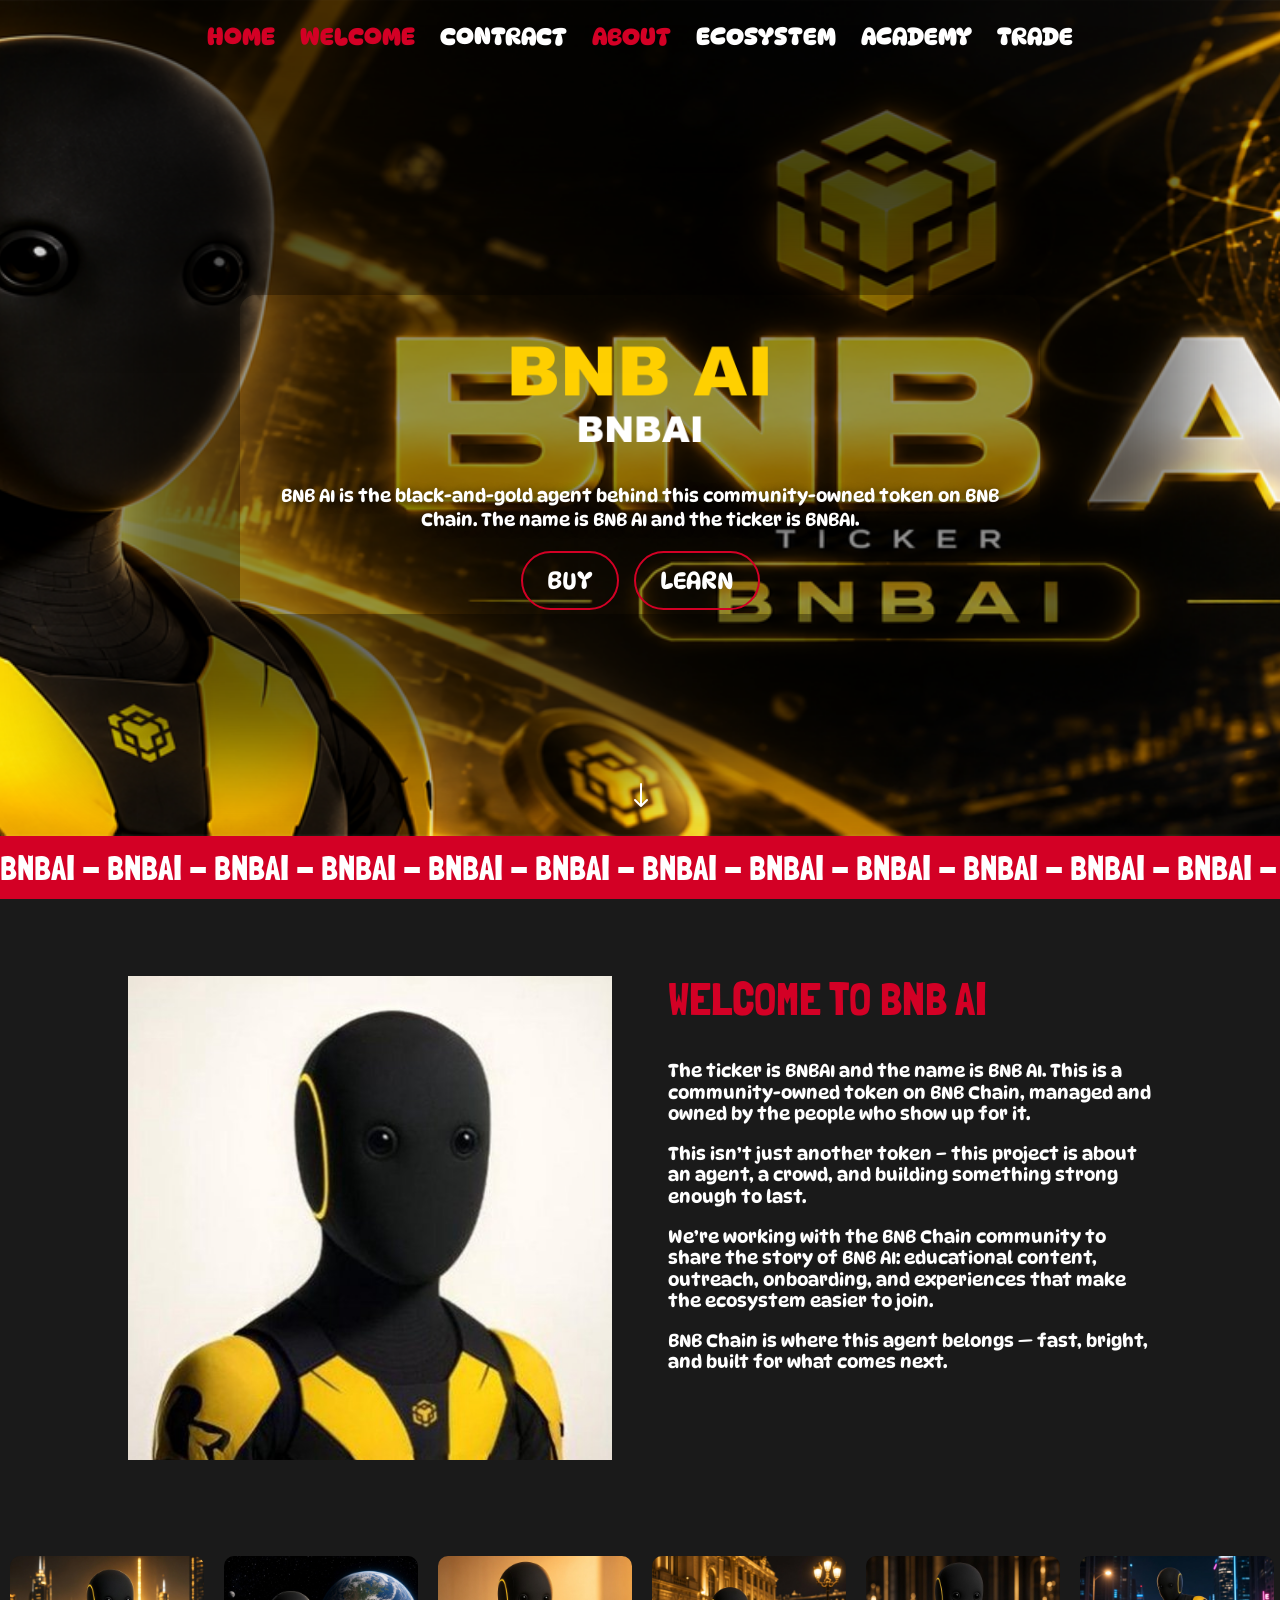
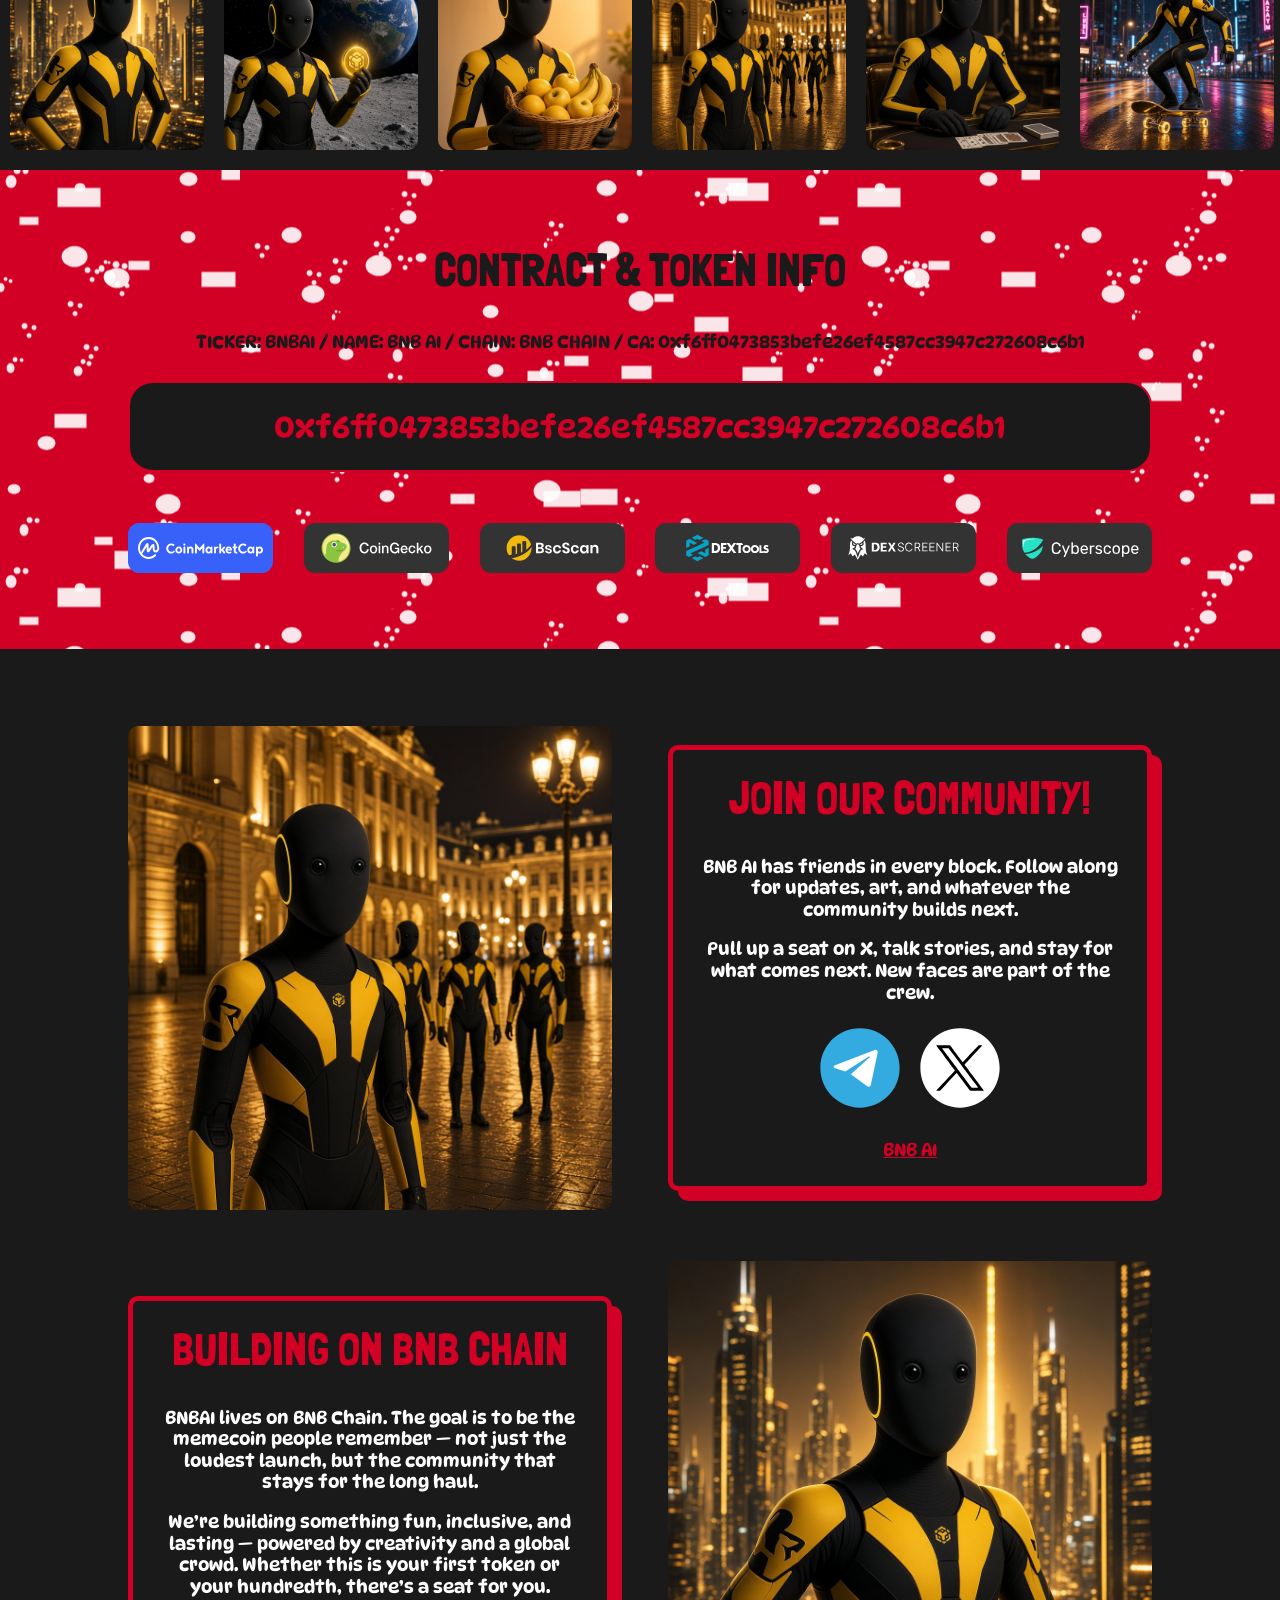
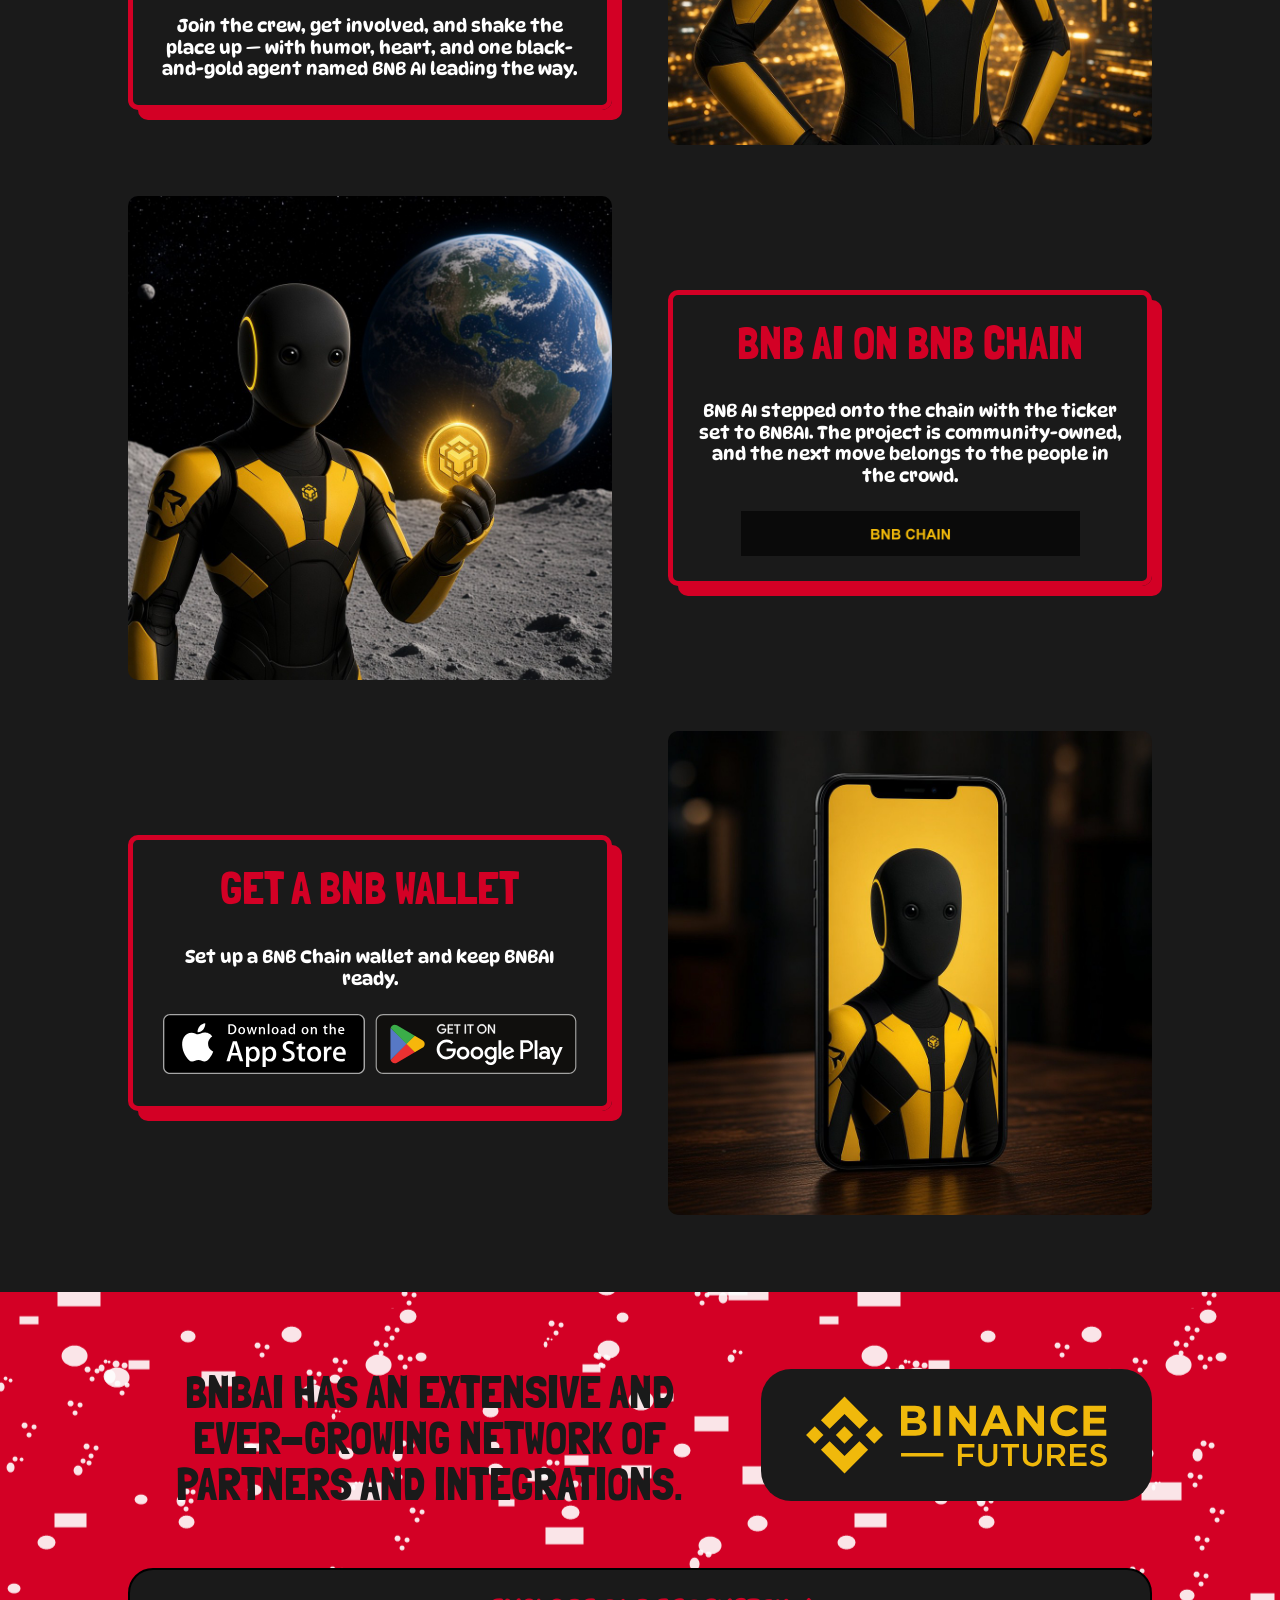
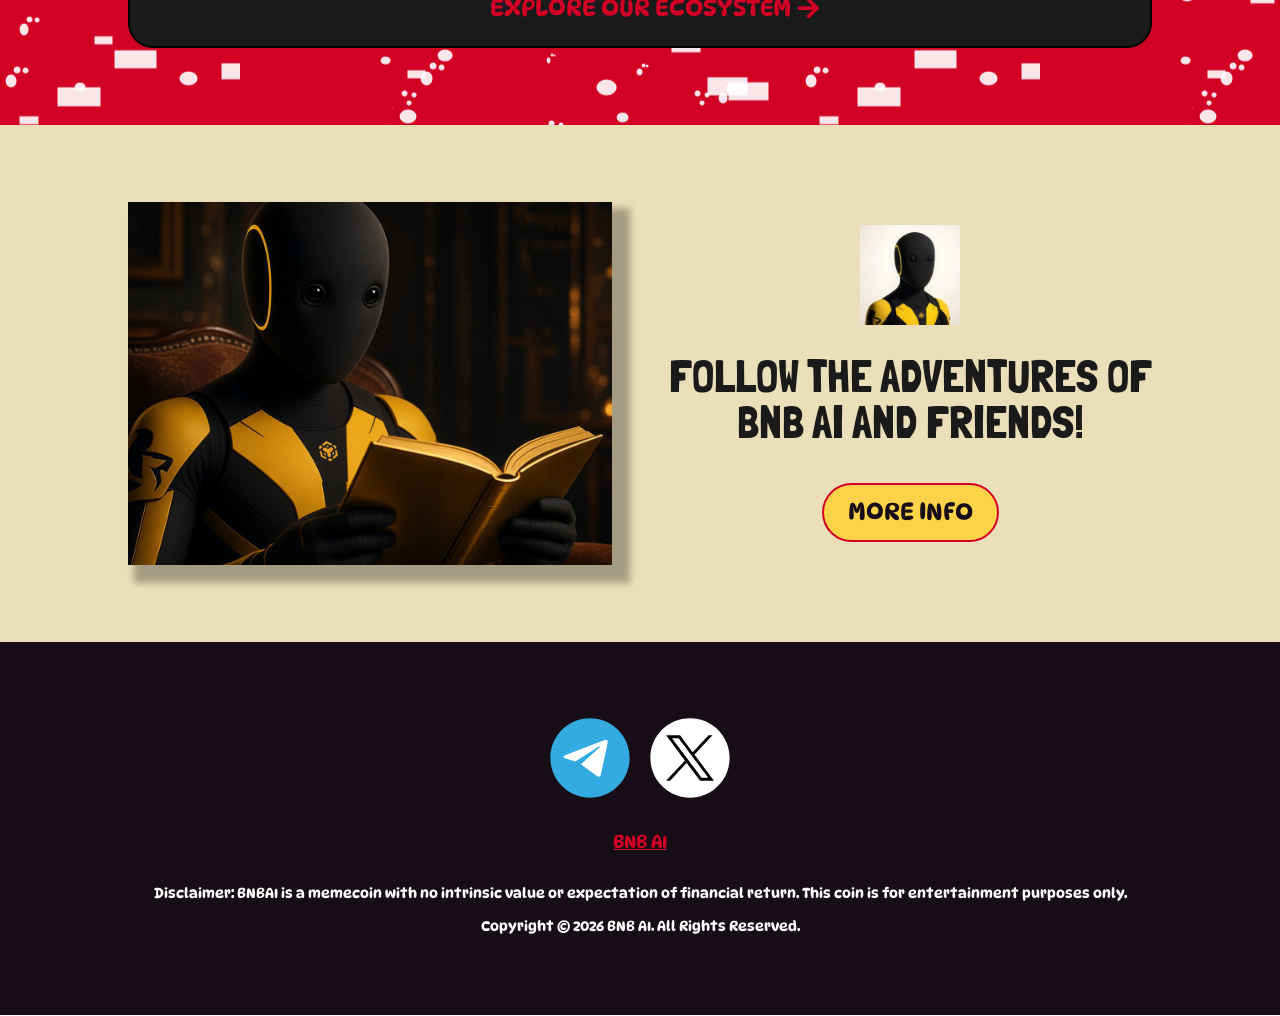
==== commit b77e593e: "update" ====
--- a/index.html
+++ b/index.html
@@ -1020,8 +1020,8 @@
 				
 				
 				<div class="et_pb_code_inner"><div class="socials">
-<a href="#" target="_blank" rel="noopener" aria-label="Community">
-<img decoding="async" class="social-icon" src="data:image/svg+xml,%3Csvg%20xmlns='http://www.w3.org/2000/svg'%20viewBox='0%200%200%200'%3E%3C/svg%3E" alt="Community icon" data-lazy-src="./wp-content/uploads/2025/04/visit-binance-square.svg" /><noscript><img decoding="async" class="social-icon" src="./wp-content/uploads/2025/04/visit-binance-square.svg" alt="Community icon" /></noscript>
+<a href="https://t.me/bnbai_tg" target="_blank" rel="noopener" aria-label="Telegram">
+<img decoding="async" class="social-icon" src="data:image/svg+xml,%3Csvg%20xmlns='http://www.w3.org/2000/svg'%20viewBox='0%200%200%200'%3E%3C/svg%3E" alt="Telegram Icon" data-lazy-src="./wp-content/uploads/2025/04/visit-telegram.svg" /><noscript><img decoding="async" class="social-icon" src="./wp-content/uploads/2025/04/visit-telegram.svg" alt="Telegram Icon" /></noscript>
 </a>
 <a href="https://x.com/aionbnb" target="_blank" rel="noopener" aria-label="Twitter">
 <img decoding="async" class="social-icon" src="data:image/svg+xml,%3Csvg%20xmlns='http://www.w3.org/2000/svg'%20viewBox='0%200%200%200'%3E%3C/svg%3E" alt="Twitter Icon" data-lazy-src="./wp-content/uploads/2025/04/visit-x.svg" /><noscript><img decoding="async" class="social-icon" src="./wp-content/uploads/2025/04/visit-x.svg" alt="Twitter Icon" /></noscript>
@@ -1299,8 +1299,8 @@
 				
 				
 				<div class="et_pb_code_inner"><div class="socials">
-<a href="#" target="_blank" rel="noopener" aria-label="Community">
-<img decoding="async" class="social-icon" src="data:image/svg+xml,%3Csvg%20xmlns='http://www.w3.org/2000/svg'%20viewBox='0%200%200%200'%3E%3C/svg%3E" alt="Community icon" data-lazy-src="./wp-content/uploads/2025/04/visit-binance-square.svg" /><noscript><img decoding="async" class="social-icon" src="./wp-content/uploads/2025/04/visit-binance-square.svg" alt="Community icon" /></noscript>
+<a href="https://t.me/bnbai_tg" target="_blank" rel="noopener" aria-label="Telegram">
+<img decoding="async" class="social-icon" src="data:image/svg+xml,%3Csvg%20xmlns='http://www.w3.org/2000/svg'%20viewBox='0%200%200%200'%3E%3C/svg%3E" alt="Telegram Icon" data-lazy-src="./wp-content/uploads/2025/04/visit-telegram.svg" /><noscript><img decoding="async" class="social-icon" src="./wp-content/uploads/2025/04/visit-telegram.svg" alt="Telegram Icon" /></noscript>
 </a>
 <a href="https://x.com/aionbnb" target="_blank" rel="noopener" aria-label="Twitter">
 <img decoding="async" class="social-icon" src="data:image/svg+xml,%3Csvg%20xmlns='http://www.w3.org/2000/svg'%20viewBox='0%200%200%200'%3E%3C/svg%3E" alt="Twitter Icon" data-lazy-src="./wp-content/uploads/2025/04/visit-x.svg" /><noscript><img decoding="async" class="social-icon" src="./wp-content/uploads/2025/04/visit-x.svg" alt="Twitter Icon" /></noscript>
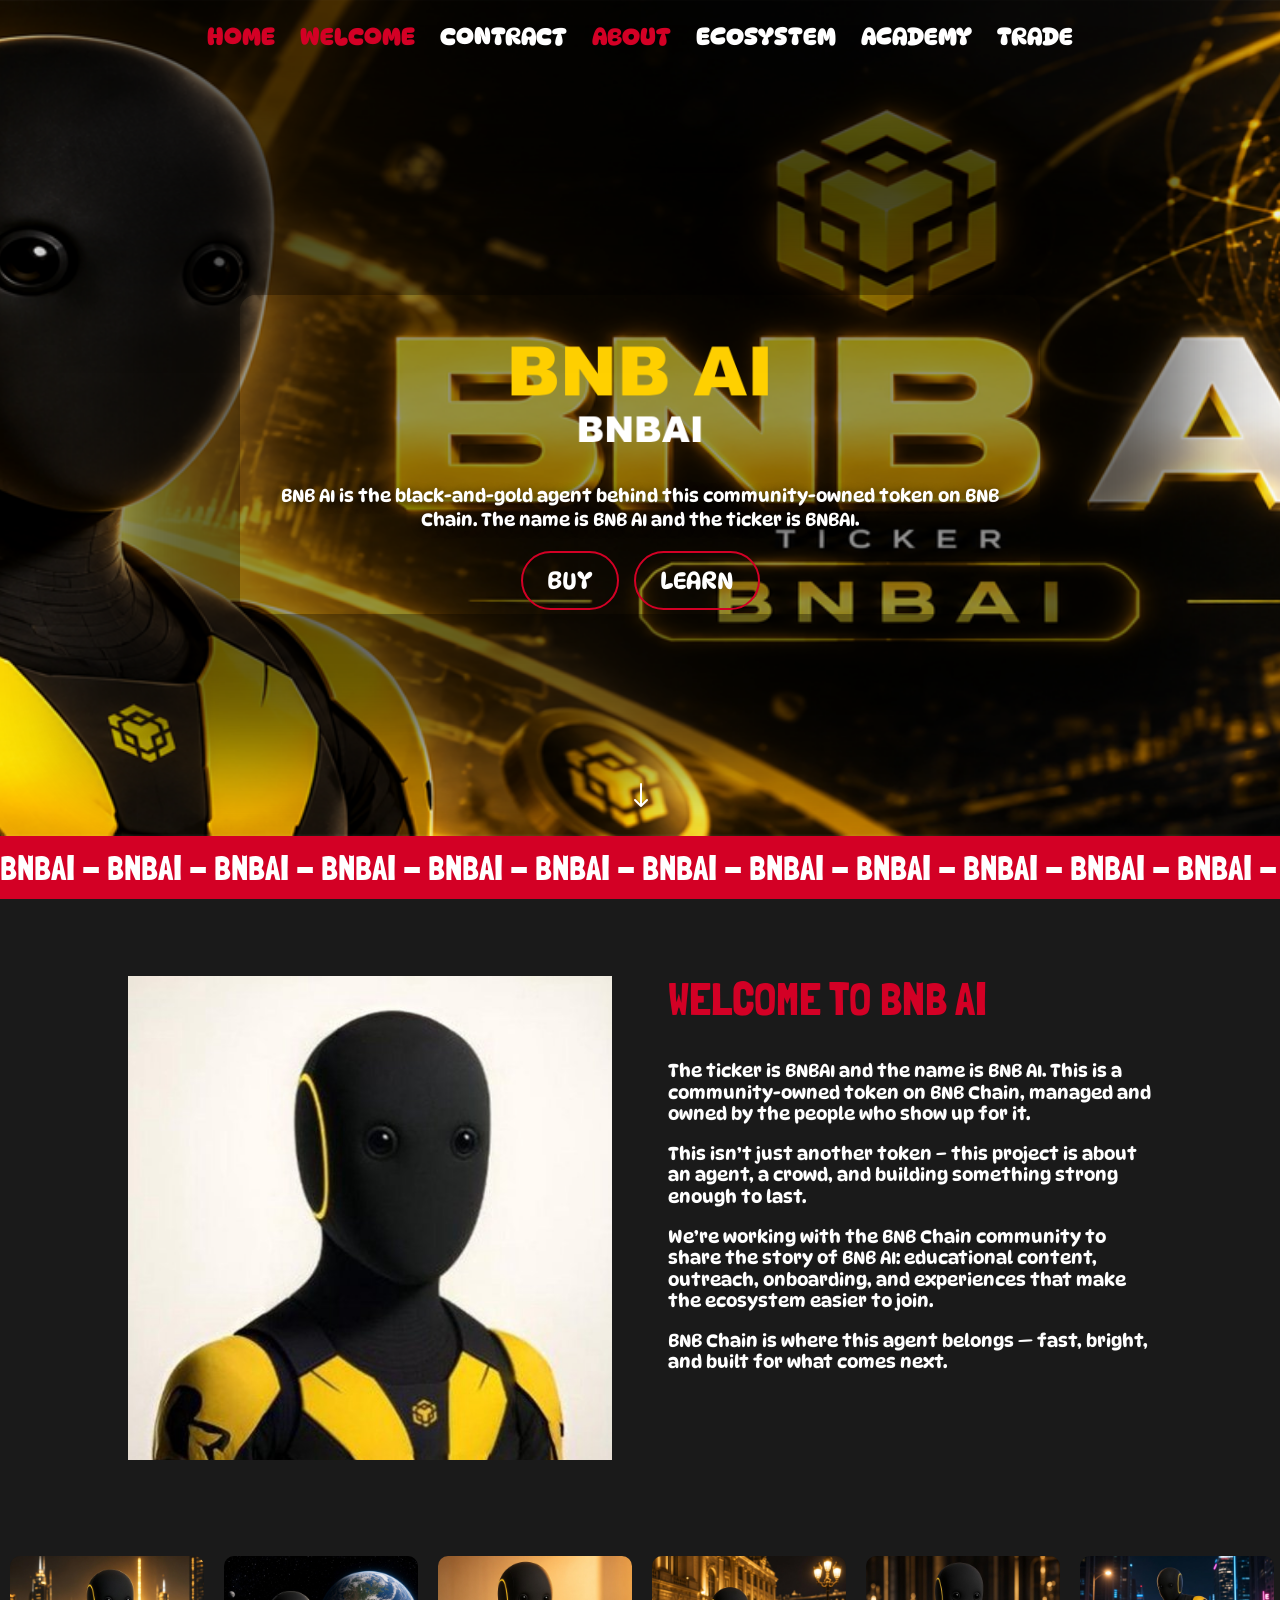
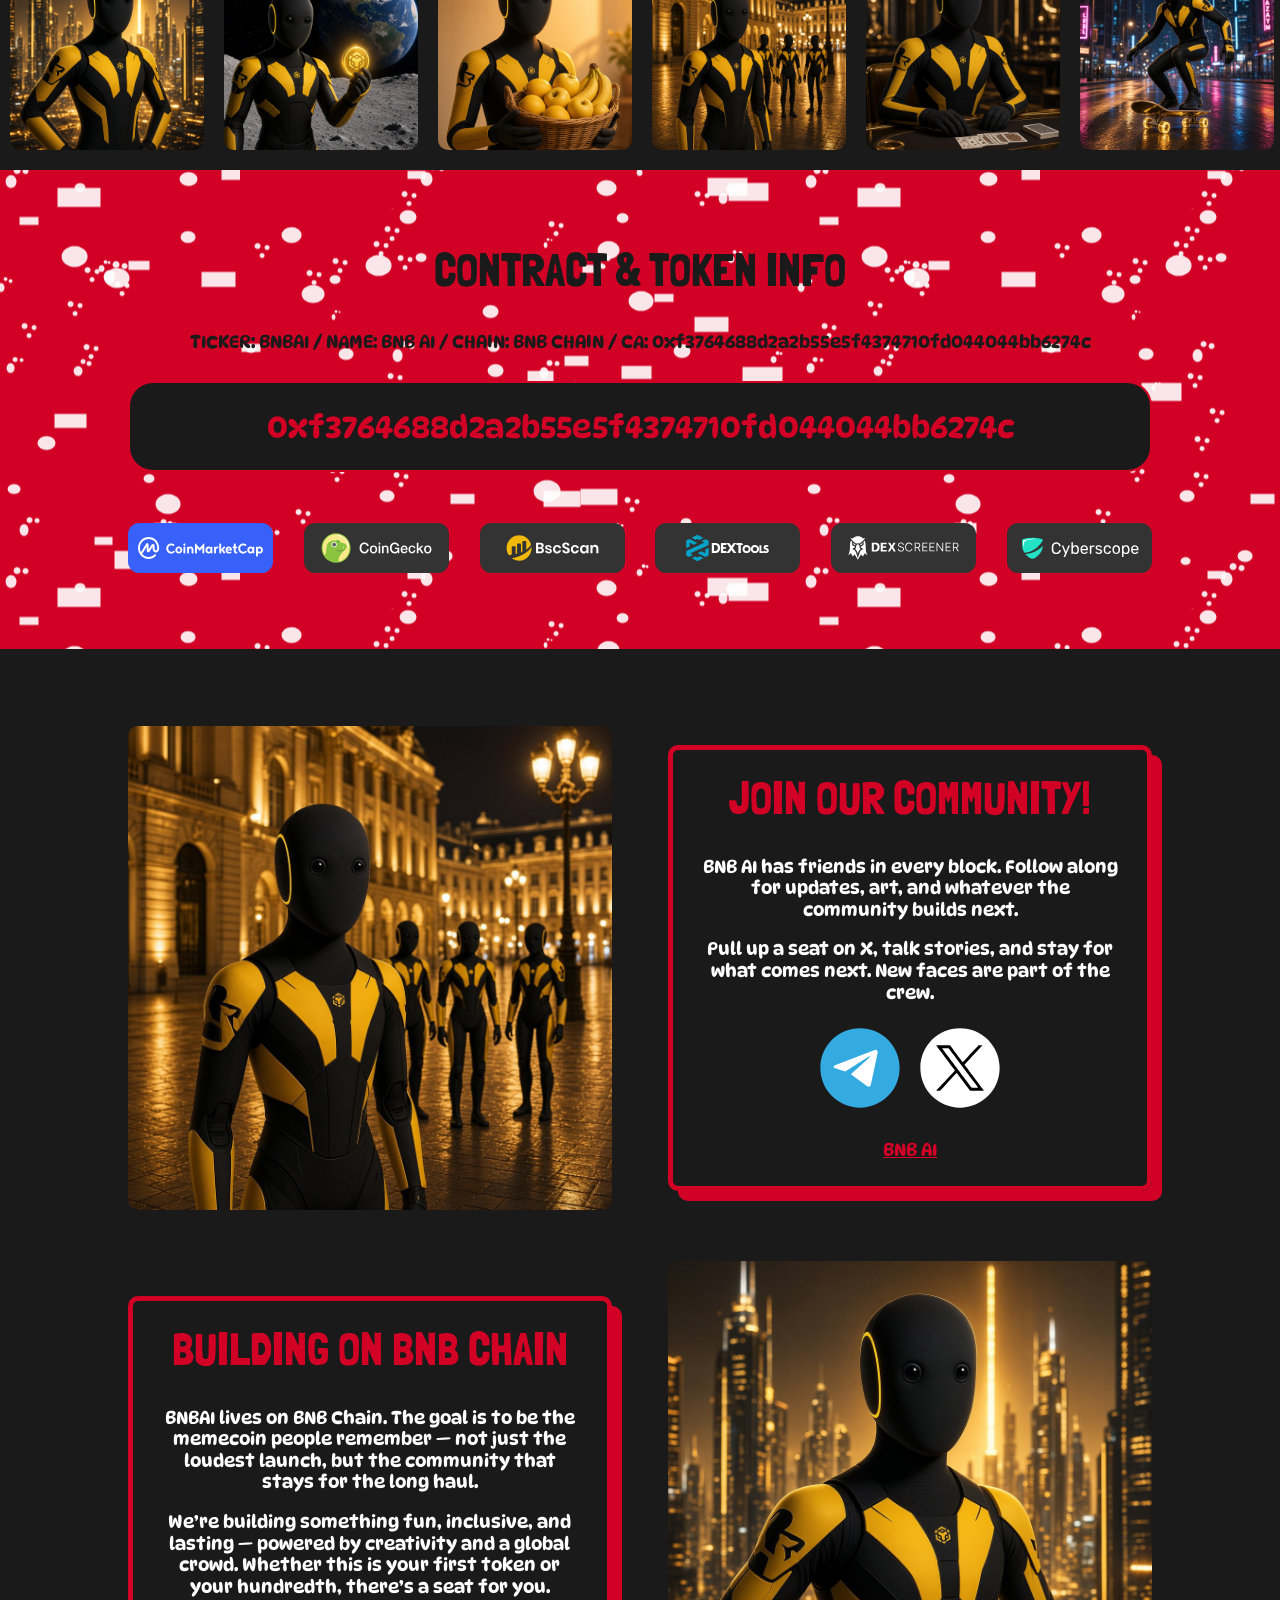
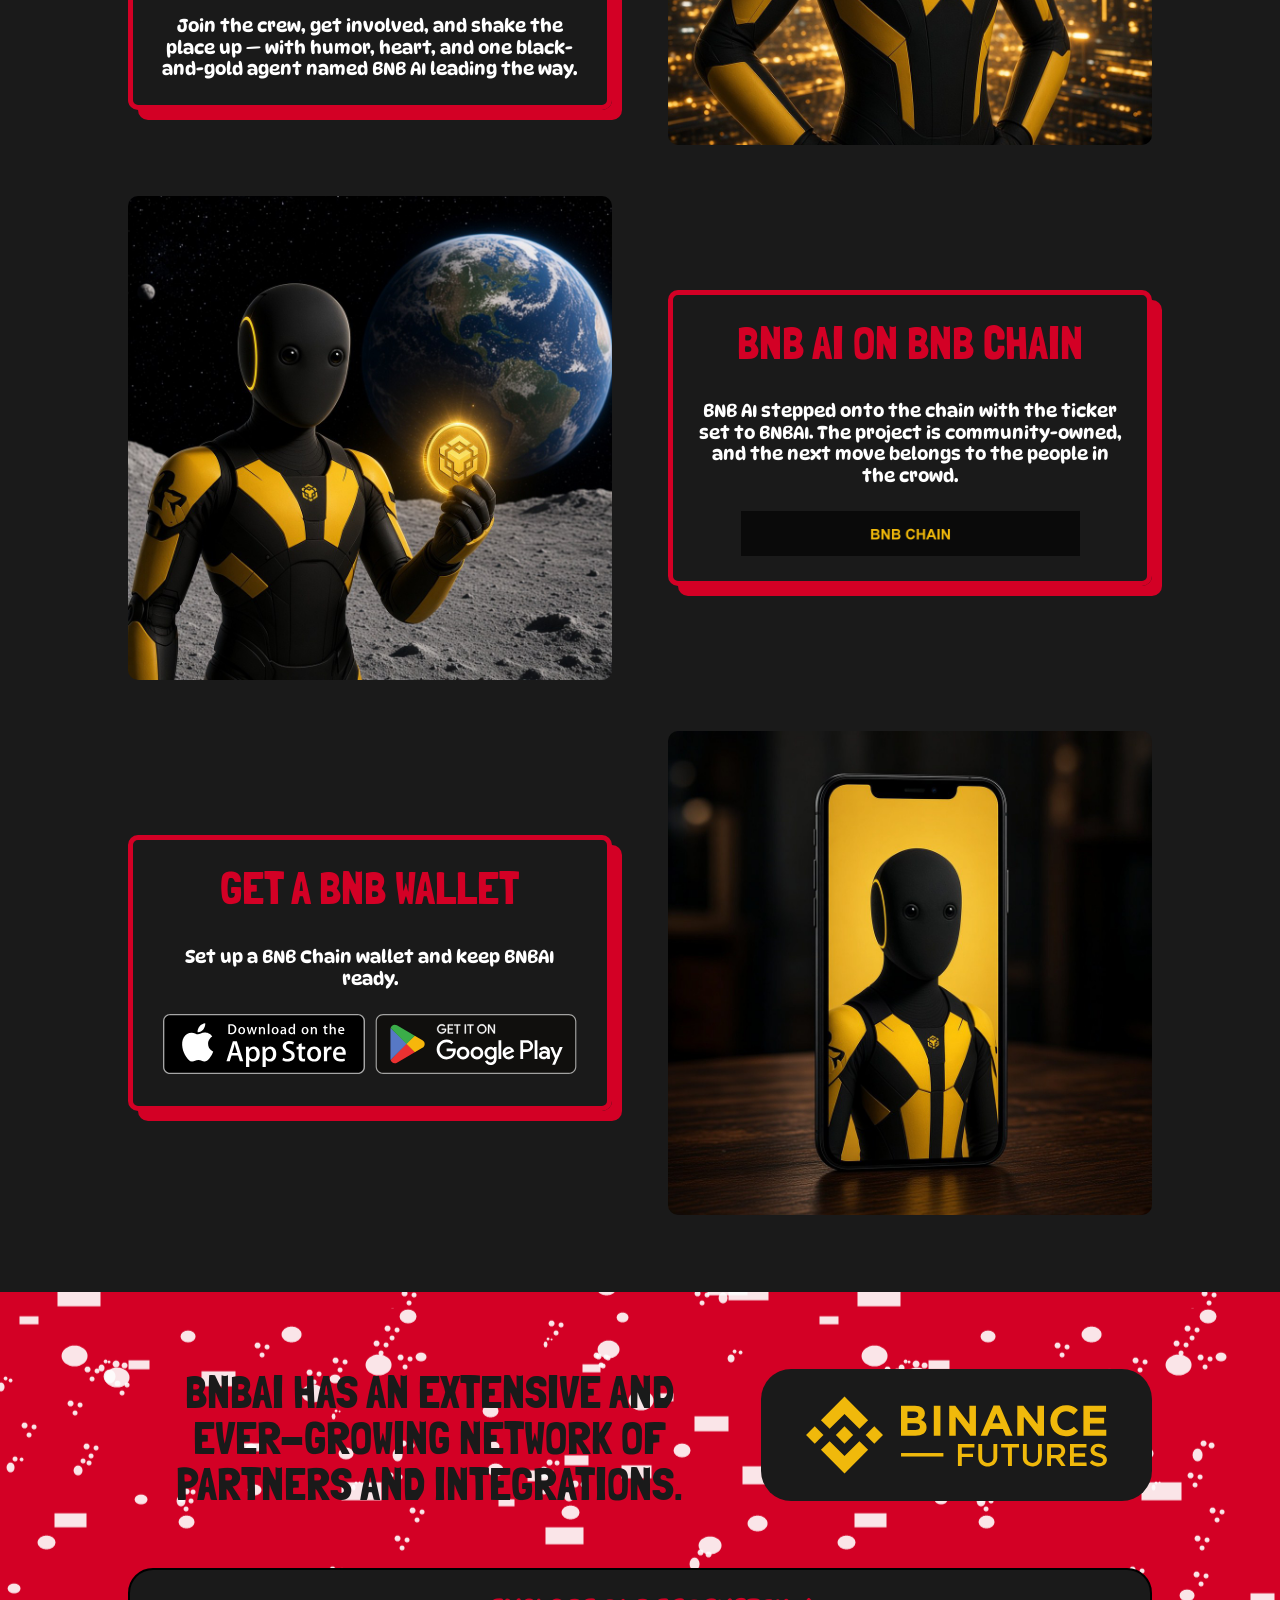
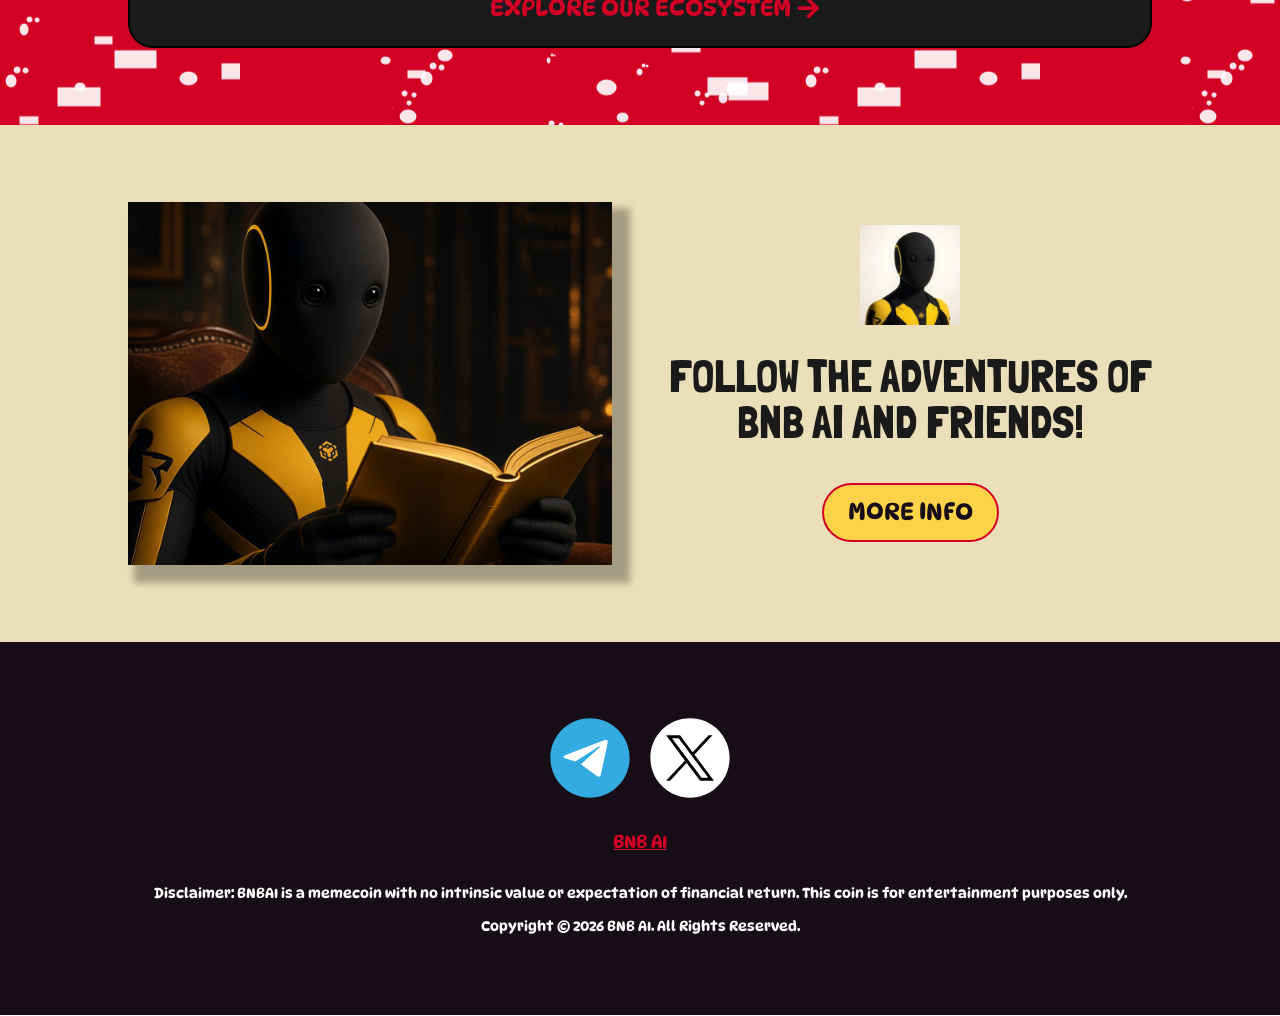
==== commit b54f880d: "update" ====
--- a/index.html
+++ b/index.html
@@ -882,13 +882,13 @@
 				
 				
 				
-				<div class="et_pb_text_inner">TICKER: BNBAI / NAME: BNB AI / CHAIN: BNB CHAIN / CA: 0xf6ff0473853befe26ef4587cc3947c272608c6b1</div>
+				<div class="et_pb_text_inner">TICKER: BNBAI / NAME: BNB AI / CHAIN: BNB CHAIN / CA: 0xf3764688d2a2b55e5f4374710fd044044bb6274c</div>
 			</div><div class="et_pb_with_border et_pb_module et_pb_text et_pb_text_4  et_pb_text_align_center et_pb_bg_layout_light">
 				
 				
 				
 				
-				<div class="et_pb_text_inner">0xf6ff0473853befe26ef4587cc3947c272608c6b1</div>
+				<div class="et_pb_text_inner">0xf3764688d2a2b55e5f4374710fd044044bb6274c</div>
 			</div>
 			</div>
 				
@@ -930,7 +930,7 @@
 				
 				
 				
-				<a href="https://bscscan.com/token/0xf6ff0473853befe26ef4587cc3947c272608c6b1" target="_blank"><span class="et_pb_image_wrap "><img decoding="async" src="data:image/svg+xml,%3Csvg%20xmlns='http://www.w3.org/2000/svg'%20viewBox='0%200%200%200'%3E%3C/svg%3E" alt="" title="bscscan" class="wp-image-633" data-lazy-src="./wp-content/uploads/2025/04/bsc-scan.svg" /><noscript><img decoding="async" src="./wp-content/uploads/2025/04/bsc-scan.svg" alt="" title="bscscan" class="wp-image-633" /></noscript></span></a>
+				<a href="https://bscscan.com/token/0xf3764688d2a2b55e5f4374710fd044044bb6274c" target="_blank"><span class="et_pb_image_wrap "><img decoding="async" src="data:image/svg+xml,%3Csvg%20xmlns='http://www.w3.org/2000/svg'%20viewBox='0%200%200%200'%3E%3C/svg%3E" alt="" title="bscscan" class="wp-image-633" data-lazy-src="./wp-content/uploads/2025/04/bsc-scan.svg" /><noscript><img decoding="async" src="./wp-content/uploads/2025/04/bsc-scan.svg" alt="" title="bscscan" class="wp-image-633" /></noscript></span></a>
 			</div>
 			</div><div class="et_pb_column et_pb_column_1_6 et_pb_column_7  et_pb_css_mix_blend_mode_passthrough">
 				
@@ -954,7 +954,7 @@
 				
 				
 				
-				<a href="https://dexscreener.com/bsc/0xf6ff0473853befe26ef4587cc3947c272608c6b1" target="_blank"><span class="et_pb_image_wrap "><img decoding="async" src="data:image/svg+xml,%3Csvg%20xmlns='http://www.w3.org/2000/svg'%20viewBox='0%200%200%200'%3E%3C/svg%3E" alt="" title="dexscreener chart" class="wp-image-560" data-lazy-src="./wp-content/uploads/2025/04/dexscreener-chart.svg" /><noscript><img decoding="async" src="./wp-content/uploads/2025/04/dexscreener-chart.svg" alt="" title="dexscreener chart" class="wp-image-560" /></noscript></span></a>
+				<a href="https://dexscreener.com/bsc/0xf3764688d2a2b55e5f4374710fd044044bb6274c" target="_blank"><span class="et_pb_image_wrap "><img decoding="async" src="data:image/svg+xml,%3Csvg%20xmlns='http://www.w3.org/2000/svg'%20viewBox='0%200%200%200'%3E%3C/svg%3E" alt="" title="dexscreener chart" class="wp-image-560" data-lazy-src="./wp-content/uploads/2025/04/dexscreener-chart.svg" /><noscript><img decoding="async" src="./wp-content/uploads/2025/04/dexscreener-chart.svg" alt="" title="dexscreener chart" class="wp-image-560" /></noscript></span></a>
 			</div>
 			</div><div class="et_pb_column et_pb_column_1_6 et_pb_column_9  et_pb_css_mix_blend_mode_passthrough et-last-child">
 				
